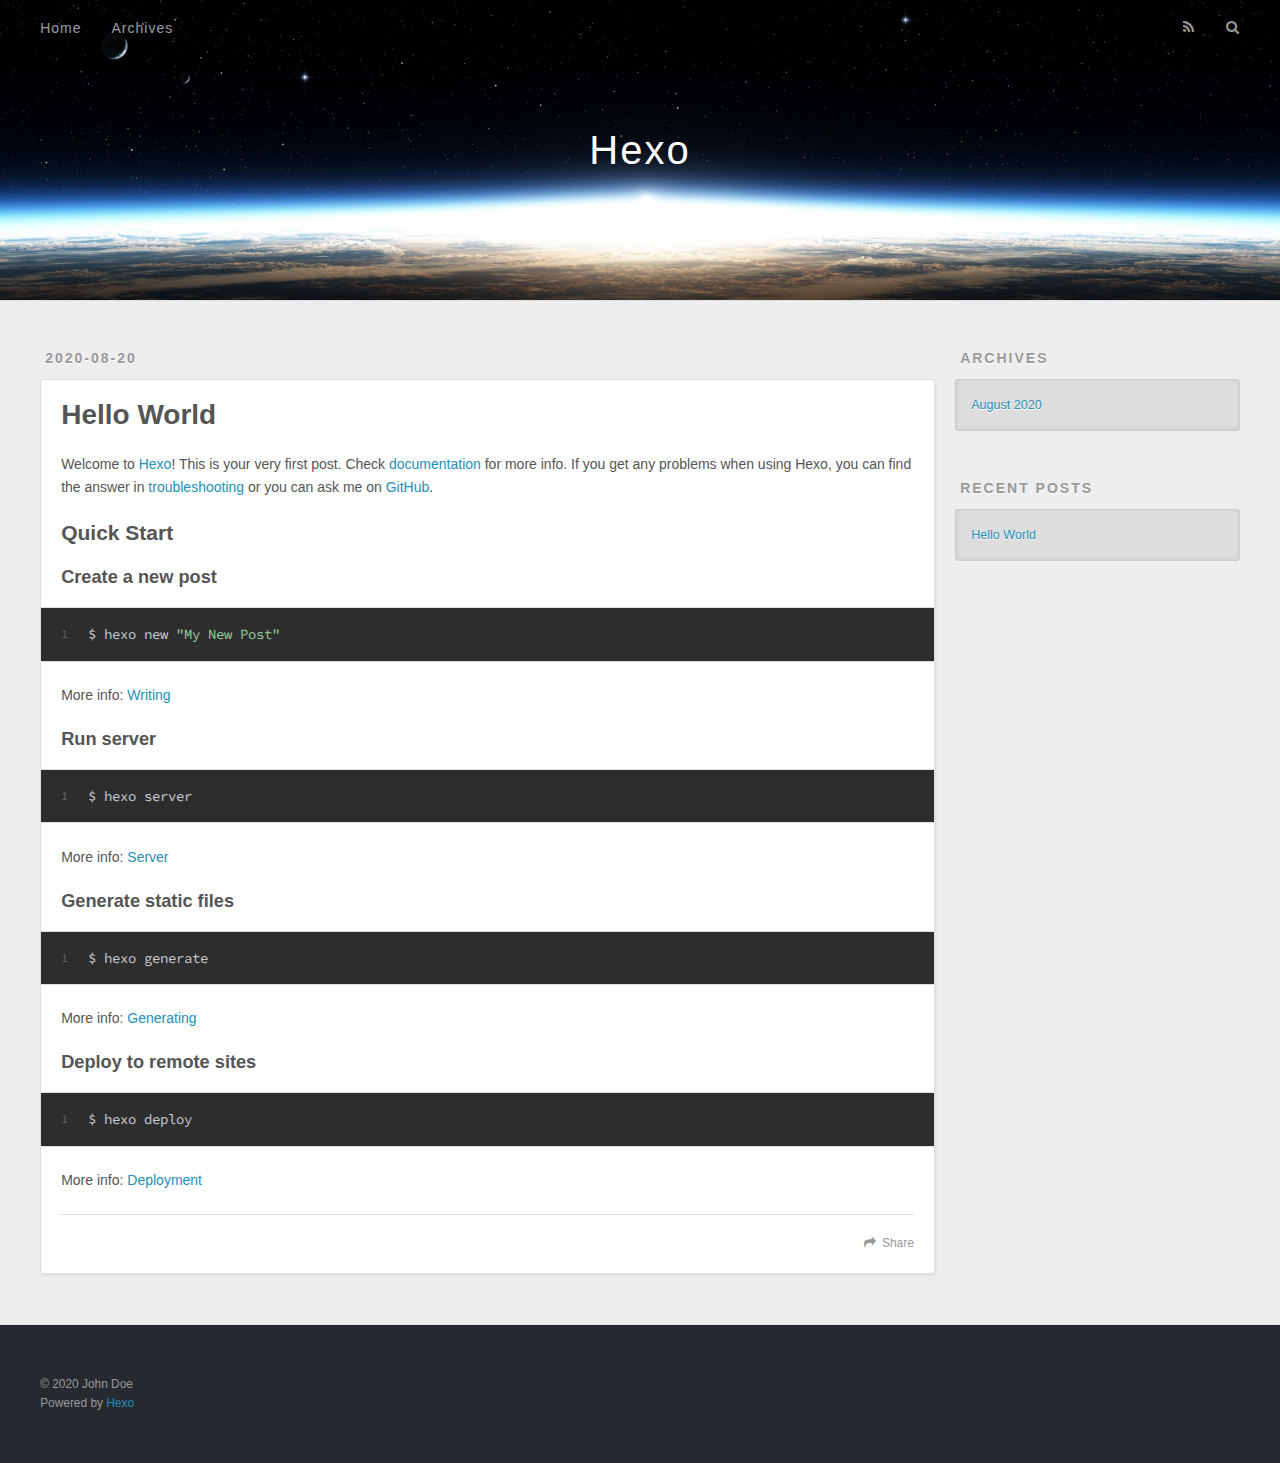
==== index.html @ a7e02ab2 "Site updated: 2020-08-20 16:41:10" ====
<!DOCTYPE html>
<html>
<head>
  <meta charset="utf-8">
  

  
  <title>Hexo</title>
  <meta name="viewport" content="width=device-width, initial-scale=1, maximum-scale=1">
  <meta property="og:type" content="website">
<meta property="og:title" content="Hexo">
<meta property="og:url" content="http://yoursite.com/index.html">
<meta property="og:site_name" content="Hexo">
<meta property="og:locale" content="en_US">
<meta property="article:author" content="John Doe">
<meta name="twitter:card" content="summary">
  
    <link rel="alternate" href="/atom.xml" title="Hexo" type="application/atom+xml">
  
  
    <link rel="icon" href="/favicon.png">
  
  
    <link href="//fonts.googleapis.com/css?family=Source+Code+Pro" rel="stylesheet" type="text/css">
  
  
<link rel="stylesheet" href="/css/style.css">

<meta name="generator" content="Hexo 5.0.2"></head>

<body>
  <div id="container">
    <div id="wrap">
      <header id="header">
  <div id="banner"></div>
  <div id="header-outer" class="outer">
    <div id="header-title" class="inner">
      <h1 id="logo-wrap">
        <a href="/" id="logo">Hexo</a>
      </h1>
      
    </div>
    <div id="header-inner" class="inner">
      <nav id="main-nav">
        <a id="main-nav-toggle" class="nav-icon"></a>
        
          <a class="main-nav-link" href="/">Home</a>
        
          <a class="main-nav-link" href="/archives">Archives</a>
        
      </nav>
      <nav id="sub-nav">
        
          <a id="nav-rss-link" class="nav-icon" href="/atom.xml" title="RSS Feed"></a>
        
        <a id="nav-search-btn" class="nav-icon" title="Search"></a>
      </nav>
      <div id="search-form-wrap">
        <form action="//google.com/search" method="get" accept-charset="UTF-8" class="search-form"><input type="search" name="q" class="search-form-input" placeholder="Search"><button type="submit" class="search-form-submit">&#xF002;</button><input type="hidden" name="sitesearch" value="http://yoursite.com"></form>
      </div>
    </div>
  </div>
</header>
      <div class="outer">
        <section id="main">
  
    <article id="post-hello-world" class="article article-type-post" itemscope itemprop="blogPost">
  <div class="article-meta">
    <a href="/2020/08/20/hello-world/" class="article-date">
  <time datetime="2020-08-20T07:32:59.612Z" itemprop="datePublished">2020-08-20</time>
</a>
    
  </div>
  <div class="article-inner">
    
    
      <header class="article-header">
        
  
    <h1 itemprop="name">
      <a class="article-title" href="/2020/08/20/hello-world/">Hello World</a>
    </h1>
  

      </header>
    
    <div class="article-entry" itemprop="articleBody">
      
        <p>Welcome to <a target="_blank" rel="noopener" href="https://hexo.io/">Hexo</a>! This is your very first post. Check <a target="_blank" rel="noopener" href="https://hexo.io/docs/">documentation</a> for more info. If you get any problems when using Hexo, you can find the answer in <a target="_blank" rel="noopener" href="https://hexo.io/docs/troubleshooting.html">troubleshooting</a> or you can ask me on <a target="_blank" rel="noopener" href="https://github.com/hexojs/hexo/issues">GitHub</a>.</p>
<h2 id="Quick-Start"><a href="#Quick-Start" class="headerlink" title="Quick Start"></a>Quick Start</h2><h3 id="Create-a-new-post"><a href="#Create-a-new-post" class="headerlink" title="Create a new post"></a>Create a new post</h3><figure class="highlight bash"><table><tr><td class="gutter"><pre><span class="line">1</span><br></pre></td><td class="code"><pre><span class="line">$ hexo new <span class="string">&quot;My New Post&quot;</span></span><br></pre></td></tr></table></figure>

<p>More info: <a target="_blank" rel="noopener" href="https://hexo.io/docs/writing.html">Writing</a></p>
<h3 id="Run-server"><a href="#Run-server" class="headerlink" title="Run server"></a>Run server</h3><figure class="highlight bash"><table><tr><td class="gutter"><pre><span class="line">1</span><br></pre></td><td class="code"><pre><span class="line">$ hexo server</span><br></pre></td></tr></table></figure>

<p>More info: <a target="_blank" rel="noopener" href="https://hexo.io/docs/server.html">Server</a></p>
<h3 id="Generate-static-files"><a href="#Generate-static-files" class="headerlink" title="Generate static files"></a>Generate static files</h3><figure class="highlight bash"><table><tr><td class="gutter"><pre><span class="line">1</span><br></pre></td><td class="code"><pre><span class="line">$ hexo generate</span><br></pre></td></tr></table></figure>

<p>More info: <a target="_blank" rel="noopener" href="https://hexo.io/docs/generating.html">Generating</a></p>
<h3 id="Deploy-to-remote-sites"><a href="#Deploy-to-remote-sites" class="headerlink" title="Deploy to remote sites"></a>Deploy to remote sites</h3><figure class="highlight bash"><table><tr><td class="gutter"><pre><span class="line">1</span><br></pre></td><td class="code"><pre><span class="line">$ hexo deploy</span><br></pre></td></tr></table></figure>

<p>More info: <a target="_blank" rel="noopener" href="https://hexo.io/docs/one-command-deployment.html">Deployment</a></p>

      
    </div>
    <footer class="article-footer">
      <a data-url="http://yoursite.com/2020/08/20/hello-world/" data-id="cke2hrzln0000i4w2a32xdtmu" class="article-share-link">Share</a>
      
      
    </footer>
  </div>
  
</article>


  


</section>
        
          <aside id="sidebar">
  
    

  
    

  
    
  
    
  <div class="widget-wrap">
    <h3 class="widget-title">Archives</h3>
    <div class="widget">
      <ul class="archive-list"><li class="archive-list-item"><a class="archive-list-link" href="/archives/2020/08/">August 2020</a></li></ul>
    </div>
  </div>


  
    
  <div class="widget-wrap">
    <h3 class="widget-title">Recent Posts</h3>
    <div class="widget">
      <ul>
        
          <li>
            <a href="/2020/08/20/hello-world/">Hello World</a>
          </li>
        
      </ul>
    </div>
  </div>

  
</aside>
        
      </div>
      <footer id="footer">
  
  <div class="outer">
    <div id="footer-info" class="inner">
      &copy; 2020 John Doe<br>
      Powered by <a href="http://hexo.io/" target="_blank">Hexo</a>
    </div>
  </div>
</footer>
    </div>
    <nav id="mobile-nav">
  
    <a href="/" class="mobile-nav-link">Home</a>
  
    <a href="/archives" class="mobile-nav-link">Archives</a>
  
</nav>
    

<script src="//ajax.googleapis.com/ajax/libs/jquery/2.0.3/jquery.min.js"></script>


  
<link rel="stylesheet" href="/fancybox/jquery.fancybox.css">

  
<script src="/fancybox/jquery.fancybox.pack.js"></script>




<script src="/js/script.js"></script>




  </div>
</body>
</html>
---- css/style.css ----
body {
  width: 100%;
}
body:before,
body:after {
  content: "";
  display: table;
}
body:after {
  clear: both;
}
html,
body,
div,
span,
applet,
object,
iframe,
h1,
h2,
h3,
h4,
h5,
h6,
p,
blockquote,
pre,
a,
abbr,
acronym,
address,
big,
cite,
code,
del,
dfn,
em,
img,
ins,
kbd,
q,
s,
samp,
small,
strike,
strong,
sub,
sup,
tt,
var,
dl,
dt,
dd,
ol,
ul,
li,
fieldset,
form,
label,
legend,
table,
caption,
tbody,
tfoot,
thead,
tr,
th,
td {
  margin: 0;
  padding: 0;
  border: 0;
  outline: 0;
  font-weight: inherit;
  font-style: inherit;
  font-family: inherit;
  font-size: 100%;
  vertical-align: baseline;
}
body {
  line-height: 1;
  color: #000;
  background: #fff;
}
ol,
ul {
  list-style: none;
}
table {
  border-collapse: separate;
  border-spacing: 0;
  vertical-align: middle;
}
caption,
th,
td {
  text-align: left;
  font-weight: normal;
  vertical-align: middle;
}
a img {
  border: none;
}
input,
button {
  margin: 0;
  padding: 0;
}
input::-moz-focus-inner,
button::-moz-focus-inner {
  border: 0;
  padding: 0;
}
@font-face {
  font-family: FontAwesome;
  font-style: normal;
  font-weight: normal;
  src: url("fonts/fontawesome-webfont.eot?v=#4.0.3");
  src: url("fonts/fontawesome-webfont.eot?#iefix&v=#4.0.3") format("embedded-opentype"), url("fonts/fontawesome-webfont.woff?v=#4.0.3") format("woff"), url("fonts/fontawesome-webfont.ttf?v=#4.0.3") format("truetype"), url("fonts/fontawesome-webfont.svg#fontawesomeregular?v=#4.0.3") format("svg");
}
html,
body,
#container {
  height: 100%;
}
body {
  background: #eee;
  font: 14px -apple-system, BlinkMacSystemFont, "Segoe UI", "Roboto", "Oxygen", "Ubuntu", "Cantarell", "Fira Sans", "Droid Sans", "Helvetica Neue", sans-serif;
  -webkit-text-size-adjust: 100%;
}
.outer {
  max-width: 1220px;
  margin: 0 auto;
  padding: 0 20px;
}
.outer:before,
.outer:after {
  content: "";
  display: table;
}
.outer:after {
  clear: both;
}
.inner {
  display: inline;
  float: left;
  width: 98.33333333333333%;
  margin: 0 0.833333333333333%;
}
.left,
.alignleft {
  float: left;
}
.right,
.alignright {
  float: right;
}
.clear {
  clear: both;
}
#container {
  position: relative;
}
.mobile-nav-on {
  overflow: hidden;
}
#wrap {
  height: 100%;
  width: 100%;
  position: absolute;
  top: 0;
  left: 0;
  -webkit-transition: 0.2s ease-out;
  -moz-transition: 0.2s ease-out;
  -ms-transition: 0.2s ease-out;
  transition: 0.2s ease-out;
  z-index: 1;
  background: #eee;
}
.mobile-nav-on #wrap {
  left: 280px;
}
@media screen and (min-width: 768px) {
  #main {
    display: inline;
    float: left;
    width: 73.33333333333333%;
    margin: 0 0.833333333333333%;
  }
}
.article-date,
.article-category-link,
.archive-year,
.widget-title {
  text-decoration: none;
  text-transform: uppercase;
  letter-spacing: 2px;
  color: #999;
  margin-bottom: 1em;
  margin-left: 5px;
  line-height: 1em;
  text-shadow: 0 1px #fff;
  font-weight: bold;
}
.article-inner,
.archive-article-inner {
  background: #fff;
  -webkit-box-shadow: 1px 2px 3px #ddd;
  box-shadow: 1px 2px 3px #ddd;
  border: 1px solid #ddd;
  border-radius: 3px;
}
.article-entry h1,
.widget h1 {
  font-size: 2em;
}
.article-entry h2,
.widget h2 {
  font-size: 1.5em;
}
.article-entry h3,
.widget h3 {
  font-size: 1.3em;
}
.article-entry h4,
.widget h4 {
  font-size: 1.2em;
}
.article-entry h5,
.widget h5 {
  font-size: 1em;
}
.article-entry h6,
.widget h6 {
  font-size: 1em;
  color: #999;
}
.article-entry hr,
.widget hr {
  border: 1px dashed #ddd;
}
.article-entry strong,
.widget strong {
  font-weight: bold;
}
.article-entry em,
.widget em,
.article-entry cite,
.widget cite {
  font-style: italic;
}
.article-entry sup,
.widget sup,
.article-entry sub,
.widget sub {
  font-size: 0.75em;
  line-height: 0;
  position: relative;
  vertical-align: baseline;
}
.article-entry sup,
.widget sup {
  top: -0.5em;
}
.article-entry sub,
.widget sub {
  bottom: -0.2em;
}
.article-entry small,
.widget small {
  font-size: 0.85em;
}
.article-entry acronym,
.widget acronym,
.article-entry abbr,
.widget abbr {
  border-bottom: 1px dotted;
}
.article-entry ul,
.widget ul,
.article-entry ol,
.widget ol,
.article-entry dl,
.widget dl {
  margin: 0 20px;
  line-height: 1.6em;
}
.article-entry ul ul,
.widget ul ul,
.article-entry ol ul,
.widget ol ul,
.article-entry ul ol,
.widget ul ol,
.article-entry ol ol,
.widget ol ol {
  margin-top: 0;
  margin-bottom: 0;
}
.article-entry ul,
.widget ul {
  list-style: disc;
}
.article-entry ol,
.widget ol {
  list-style: decimal;
}
.article-entry dt,
.widget dt {
  font-weight: bold;
}
#header {
  height: 300px;
  position: relative;
  border-bottom: 1px solid #ddd;
}
#header:before,
#header:after {
  content: "";
  position: absolute;
  left: 0;
  right: 0;
  height: 40px;
}
#header:before {
  top: 0;
  background: -webkit-linear-gradient(rgba(0,0,0,0.2), transparent);
  background: -moz-linear-gradient(rgba(0,0,0,0.2), transparent);
  background: -ms-linear-gradient(rgba(0,0,0,0.2), transparent);
  background: linear-gradient(rgba(0,0,0,0.2), transparent);
}
#header:after {
  bottom: 0;
  background: -webkit-linear-gradient(transparent, rgba(0,0,0,0.2));
  background: -moz-linear-gradient(transparent, rgba(0,0,0,0.2));
  background: -ms-linear-gradient(transparent, rgba(0,0,0,0.2));
  background: linear-gradient(transparent, rgba(0,0,0,0.2));
}
#header-outer {
  height: 100%;
  position: relative;
}
#header-inner {
  position: relative;
  overflow: hidden;
}
#banner {
  position: absolute;
  top: 0;
  left: 0;
  width: 100%;
  height: 100%;
  background: url("images/banner.jpg") center #000;
  -webkit-background-size: cover;
  -moz-background-size: cover;
  background-size: cover;
  z-index: -1;
}
#header-title {
  text-align: center;
  height: 40px;
  position: absolute;
  top: 50%;
  left: 0;
  margin-top: -20px;
}
#logo,
#subtitle {
  text-decoration: none;
  color: #fff;
  font-weight: 300;
  text-shadow: 0 1px 4px rgba(0,0,0,0.3);
}
#logo {
  font-size: 40px;
  line-height: 40px;
  letter-spacing: 2px;
}
#subtitle {
  font-size: 16px;
  line-height: 16px;
  letter-spacing: 1px;
}
#subtitle-wrap {
  margin-top: 16px;
}
#main-nav {
  float: left;
  margin-left: -15px;
}
.nav-icon,
.main-nav-link {
  float: left;
  color: #fff;
  opacity: 0.6;
  text-decoration: none;
  text-shadow: 0 1px rgba(0,0,0,0.2);
  -webkit-transition: opacity 0.2s;
  -moz-transition: opacity 0.2s;
  -ms-transition: opacity 0.2s;
  transition: opacity 0.2s;
  display: block;
  padding: 20px 15px;
}
.nav-icon:hover,
.main-nav-link:hover {
  opacity: 1;
}
.nav-icon {
  font-family: FontAwesome;
  text-align: center;
  font-size: 14px;
  width: 14px;
  height: 14px;
  padding: 20px 15px;
  position: relative;
  cursor: pointer;
}
.main-nav-link {
  font-weight: 300;
  letter-spacing: 1px;
}
@media screen and (max-width: 479px) {
  .main-nav-link {
    display: none;
  }
}
#main-nav-toggle {
  display: none;
}
#main-nav-toggle:before {
  content: "\f0c9";
}
@media screen and (max-width: 479px) {
  #main-nav-toggle {
    display: block;
  }
}
#sub-nav {
  float: right;
  margin-right: -15px;
}
#nav-rss-link:before {
  content: "\f09e";
}
#nav-search-btn:before {
  content: "\f002";
}
#search-form-wrap {
  position: absolute;
  top: 15px;
  width: 150px;
  height: 30px;
  right: -150px;
  opacity: 0;
  -webkit-transition: 0.2s ease-out;
  -moz-transition: 0.2s ease-out;
  -ms-transition: 0.2s ease-out;
  transition: 0.2s ease-out;
}
#search-form-wrap.on {
  opacity: 1;
  right: 0;
}
@media screen and (max-width: 479px) {
  #search-form-wrap {
    width: 100%;
    right: -100%;
  }
}
.search-form {
  position: absolute;
  top: 0;
  left: 0;
  right: 0;
  background: #fff;
  padding: 5px 15px;
  border-radius: 15px;
  -webkit-box-shadow: 0 0 10px rgba(0,0,0,0.3);
  box-shadow: 0 0 10px rgba(0,0,0,0.3);
}
.search-form-input {
  border: none;
  background: none;
  color: #555;
  width: 100%;
  font: 13px -apple-system, BlinkMacSystemFont, "Segoe UI", "Roboto", "Oxygen", "Ubuntu", "Cantarell", "Fira Sans", "Droid Sans", "Helvetica Neue", sans-serif;
  outline: none;
}
.search-form-input::-webkit-search-results-decoration,
.search-form-input::-webkit-search-cancel-button {
  -webkit-appearance: none;
}
.search-form-submit {
  position: absolute;
  top: 50%;
  right: 10px;
  margin-top: -7px;
  font: 13px FontAwesome;
  border: none;
  background: none;
  color: #bbb;
  cursor: pointer;
}
.search-form-submit:hover,
.search-form-submit:focus {
  color: #777;
}
.article {
  margin: 50px 0;
}
.article-inner {
  overflow: hidden;
}
.article-meta:before,
.article-meta:after {
  content: "";
  display: table;
}
.article-meta:after {
  clear: both;
}
.article-date {
  float: left;
}
.article-category {
  float: left;
  line-height: 1em;
  color: #ccc;
  text-shadow: 0 1px #fff;
  margin-left: 8px;
}
.article-category:before {
  content: "\2022";
}
.article-category-link {
  margin: 0 12px 1em;
}
.article-header {
  padding: 20px 20px 0;
}
.article-title {
  text-decoration: none;
  font-size: 2em;
  font-weight: bold;
  color: #555;
  line-height: 1.1em;
  -webkit-transition: color 0.2s;
  -moz-transition: color 0.2s;
  -ms-transition: color 0.2s;
  transition: color 0.2s;
}
a.article-title:hover {
  color: #258fb8;
}
.article-entry {
  color: #555;
  padding: 0 20px;
}
.article-entry:before,
.article-entry:after {
  content: "";
  display: table;
}
.article-entry:after {
  clear: both;
}
.article-entry p,
.article-entry table {
  line-height: 1.6em;
  margin: 1.6em 0;
}
.article-entry h1,
.article-entry h2,
.article-entry h3,
.article-entry h4,
.article-entry h5,
.article-entry h6 {
  font-weight: bold;
}
.article-entry h1,
.article-entry h2,
.article-entry h3,
.article-entry h4,
.article-entry h5,
.article-entry h6 {
  line-height: 1.1em;
  margin: 1.1em 0;
}
.article-entry a {
  color: #258fb8;
  text-decoration: none;
}
.article-entry a:hover {
  text-decoration: underline;
}
.article-entry ul,
.article-entry ol,
.article-entry dl {
  margin-top: 1.6em;
  margin-bottom: 1.6em;
}
.article-entry img,
.article-entry video {
  max-width: 100%;
  height: auto;
  display: block;
  margin: auto;
}
.article-entry iframe {
  border: none;
}
.article-entry table {
  width: 100%;
  border-collapse: collapse;
  border-spacing: 0;
}
.article-entry th {
  font-weight: bold;
  border-bottom: 3px solid #ddd;
  padding-bottom: 0.5em;
}
.article-entry td {
  border-bottom: 1px solid #ddd;
  padding: 10px 0;
}
.article-entry blockquote {
  font-family: Georgia, "Times New Roman", serif;
  font-size: 1.4em;
  margin: 1.6em 20px;
  text-align: center;
}
.article-entry blockquote footer {
  font-size: 14px;
  margin: 1.6em 0;
  font-family: -apple-system, BlinkMacSystemFont, "Segoe UI", "Roboto", "Oxygen", "Ubuntu", "Cantarell", "Fira Sans", "Droid Sans", "Helvetica Neue", sans-serif;
}
.article-entry blockquote footer cite:before {
  content: "—";
  padding: 0 0.5em;
}
.article-entry .pullquote {
  text-align: left;
  width: 45%;
  margin: 0;
}
.article-entry .pullquote.left {
  margin-left: 0.5em;
  margin-right: 1em;
}
.article-entry .pullquote.right {
  margin-right: 0.5em;
  margin-left: 1em;
}
.article-entry .caption {
  color: #999;
  display: block;
  font-size: 0.9em;
  margin-top: 0.5em;
  position: relative;
  text-align: center;
}
.article-entry .video-container {
  position: relative;
  padding-top: 56.25%;
  height: 0;
  overflow: hidden;
}
.article-entry .video-container iframe,
.article-entry .video-container object,
.article-entry .video-container embed {
  position: absolute;
  top: 0;
  left: 0;
  width: 100%;
  height: 100%;
  margin-top: 0;
}
.article-more-link a {
  display: inline-block;
  line-height: 1em;
  padding: 6px 15px;
  border-radius: 15px;
  background: #eee;
  color: #999;
  text-shadow: 0 1px #fff;
  text-decoration: none;
}
.article-more-link a:hover {
  background: #258fb8;
  color: #fff;
  text-decoration: none;
  text-shadow: 0 1px #1e7293;
}
.article-footer {
  font-size: 0.85em;
  line-height: 1.6em;
  border-top: 1px solid #ddd;
  padding-top: 1.6em;
  margin: 0 20px 20px;
}
.article-footer:before,
.article-footer:after {
  content: "";
  display: table;
}
.article-footer:after {
  clear: both;
}
.article-footer a {
  color: #999;
  text-decoration: none;
}
.article-footer a:hover {
  color: #555;
}
.article-tag-list-item {
  float: left;
  margin-right: 10px;
}
.article-tag-list-link:before {
  content: "#";
}
.article-comment-link {
  float: right;
}
.article-comment-link:before {
  content: "\f075";
  font-family: FontAwesome;
  padding-right: 8px;
}
.article-share-link {
  cursor: pointer;
  float: right;
  margin-left: 20px;
}
.article-share-link:before {
  content: "\f064";
  font-family: FontAwesome;
  padding-right: 6px;
}
#article-nav {
  position: relative;
}
#article-nav:before,
#article-nav:after {
  content: "";
  display: table;
}
#article-nav:after {
  clear: both;
}
@media screen and (min-width: 768px) {
  #article-nav {
    margin: 50px 0;
  }
  #article-nav:before {
    width: 8px;
    height: 8px;
    position: absolute;
    top: 50%;
    left: 50%;
    margin-top: -4px;
    margin-left: -4px;
    content: "";
    border-radius: 50%;
    background: #ddd;
    -webkit-box-shadow: 0 1px 2px #fff;
    box-shadow: 0 1px 2px #fff;
  }
}
.article-nav-link-wrap {
  text-decoration: none;
  text-shadow: 0 1px #fff;
  color: #999;
  -webkit-box-sizing: border-box;
  -moz-box-sizing: border-box;
  box-sizing: border-box;
  margin-top: 50px;
  text-align: center;
  display: block;
}
.article-nav-link-wrap:hover {
  color: #555;
}
@media screen and (min-width: 768px) {
  .article-nav-link-wrap {
    width: 50%;
    margin-top: 0;
  }
}
@media screen and (min-width: 768px) {
  #article-nav-newer {
    float: left;
    text-align: right;
    padding-right: 20px;
  }
}
@media screen and (min-width: 768px) {
  #article-nav-older {
    float: right;
    text-align: left;
    padding-left: 20px;
  }
}
.article-nav-caption {
  text-transform: uppercase;
  letter-spacing: 2px;
  color: #ddd;
  line-height: 1em;
  font-weight: bold;
}
#article-nav-newer .article-nav-caption {
  margin-right: -2px;
}
.article-nav-title {
  font-size: 0.85em;
  line-height: 1.6em;
  margin-top: 0.5em;
}
.article-share-box {
  position: absolute;
  display: none;
  background: #fff;
  -webkit-box-shadow: 1px 2px 10px rgba(0,0,0,0.2);
  box-shadow: 1px 2px 10px rgba(0,0,0,0.2);
  border-radius: 3px;
  margin-left: -145px;
  overflow: hidden;
  z-index: 1;
}
.article-share-box.on {
  display: block;
}
.article-share-input {
  width: 100%;
  background: none;
  -webkit-box-sizing: border-box;
  -moz-box-sizing: border-box;
  box-sizing: border-box;
  font: 14px -apple-system, BlinkMacSystemFont, "Segoe UI", "Roboto", "Oxygen", "Ubuntu", "Cantarell", "Fira Sans", "Droid Sans", "Helvetica Neue", sans-serif;
  padding: 0 15px;
  color: #555;
  outline: none;
  border: 1px solid #ddd;
  border-radius: 3px 3px 0 0;
  height: 36px;
  line-height: 36px;
}
.article-share-links {
  background: #eee;
}
.article-share-links:before,
.article-share-links:after {
  content: "";
  display: table;
}
.article-share-links:after {
  clear: both;
}
.article-share-twitter,
.article-share-facebook,
.article-share-pinterest,
.article-share-google {
  width: 50px;
  height: 36px;
  display: block;
  float: left;
  position: relative;
  color: #999;
  text-shadow: 0 1px #fff;
}
.article-share-twitter:before,
.article-share-facebook:before,
.article-share-pinterest:before,
.article-share-google:before {
  font-size: 20px;
  font-family: FontAwesome;
  width: 20px;
  height: 20px;
  position: absolute;
  top: 50%;
  left: 50%;
  margin-top: -10px;
  margin-left: -10px;
  text-align: center;
}
.article-share-twitter:hover,
.article-share-facebook:hover,
.article-share-pinterest:hover,
.article-share-google:hover {
  color: #fff;
}
.article-share-twitter:before {
  content: "\f099";
}
.article-share-twitter:hover {
  background: #00aced;
  text-shadow: 0 1px #008abe;
}
.article-share-facebook:before {
  content: "\f09a";
}
.article-share-facebook:hover {
  background: #3b5998;
  text-shadow: 0 1px #2f477a;
}
.article-share-pinterest:before {
  content: "\f0d2";
}
.article-share-pinterest:hover {
  background: #cb2027;
  text-shadow: 0 1px #a21a1f;
}
.article-share-google:before {
  content: "\f0d5";
}
.article-share-google:hover {
  background: #dd4b39;
  text-shadow: 0 1px #be3221;
}
.article-gallery {
  background: #000;
  position: relative;
}
.article-gallery-photos {
  position: relative;
  overflow: hidden;
}
.article-gallery-img {
  display: none;
  max-width: 100%;
}
.article-gallery-img:first-child {
  display: block;
}
.article-gallery-img.loaded {
  position: absolute;
  display: block;
}
.article-gallery-img img {
  display: block;
  max-width: 100%;
  margin: 0 auto;
}
#comments {
  background: #fff;
  -webkit-box-shadow: 1px 2px 3px #ddd;
  box-shadow: 1px 2px 3px #ddd;
  padding: 20px;
  border: 1px solid #ddd;
  border-radius: 3px;
  margin: 50px 0;
}
#comments a {
  color: #258fb8;
}
.archives-wrap {
  margin: 50px 0;
}
.archives:before,
.archives:after {
  content: "";
  display: table;
}
.archives:after {
  clear: both;
}
.archive-year-wrap {
  margin-bottom: 1em;
}
.archives {
  -webkit-column-gap: 10px;
  -moz-column-gap: 10px;
  column-gap: 10px;
}
@media screen and (min-width: 480px) and (max-width: 767px) {
  .archives {
    -webkit-column-count: 2;
    -moz-column-count: 2;
    column-count: 2;
  }
}
@media screen and (min-width: 768px) {
  .archives {
    -webkit-column-count: 3;
    -moz-column-count: 3;
    column-count: 3;
  }
}
.archive-article {
  -webkit-column-break-inside: avoid;
  page-break-inside: avoid;
  overflow: hidden;
  break-inside: avoid-column;
}
.archive-article-inner {
  padding: 10px;
  margin-bottom: 15px;
}
.archive-article-title {
  text-decoration: none;
  font-weight: bold;
  color: #555;
  -webkit-transition: color 0.2s;
  -moz-transition: color 0.2s;
  -ms-transition: color 0.2s;
  transition: color 0.2s;
  line-height: 1.6em;
}
.archive-article-title:hover {
  color: #258fb8;
}
.archive-article-footer {
  margin-top: 1em;
}
.archive-article-date {
  color: #999;
  text-decoration: none;
  font-size: 0.85em;
  line-height: 1em;
  margin-bottom: 0.5em;
  display: block;
}
#page-nav {
  margin: 50px auto;
  background: #fff;
  -webkit-box-shadow: 1px 2px 3px #ddd;
  box-shadow: 1px 2px 3px #ddd;
  border: 1px solid #ddd;
  border-radius: 3px;
  text-align: center;
  color: #999;
  overflow: hidden;
}
#page-nav:before,
#page-nav:after {
  content: "";
  display: table;
}
#page-nav:after {
  clear: both;
}
#page-nav a,
#page-nav span {
  padding: 10px 20px;
  line-height: 1;
  height: 2ex;
}
#page-nav a {
  color: #999;
  text-decoration: none;
}
#page-nav a:hover {
  background: #999;
  color: #fff;
}
#page-nav .prev {
  float: left;
}
#page-nav .next {
  float: right;
}
#page-nav .page-number {
  display: inline-block;
}
@media screen and (max-width: 479px) {
  #page-nav .page-number {
    display: none;
  }
}
#page-nav .current {
  color: #555;
  font-weight: bold;
}
#page-nav .space {
  color: #ddd;
}
#footer {
  background: #262a30;
  padding: 50px 0;
  border-top: 1px solid #ddd;
  color: #999;
}
#footer a {
  color: #258fb8;
  text-decoration: none;
}
#footer a:hover {
  text-decoration: underline;
}
#footer-info {
  line-height: 1.6em;
  font-size: 0.85em;
}
.article-entry pre,
.article-entry .highlight {
  background: #2d2d2d;
  margin: 0 -20px;
  padding: 15px 20px;
  border-style: solid;
  border-color: #ddd;
  border-width: 1px 0;
  overflow: auto;
  color: #ccc;
  line-height: 22.400000000000002px;
}
.article-entry .highlight .gutter pre,
.article-entry .gist .gist-file .gist-data .line-numbers {
  color: #666;
  font-size: 0.85em;
}
.article-entry pre,
.article-entry code {
  font-family: "Source Code Pro", Consolas, Monaco, Menlo, Consolas, monospace;
}
.article-entry code {
  background: #eee;
  text-shadow: 0 1px #fff;
  padding: 0 0.3em;
}
.article-entry pre code {
  background: none;
  text-shadow: none;
  padding: 0;
}
.article-entry .highlight pre {
  border: none;
  margin: 0;
  padding: 0;
}
.article-entry .highlight table {
  margin: 0;
  width: auto;
}
.article-entry .highlight td {
  border: none;
  padding: 0;
}
.article-entry .highlight figcaption {
  font-size: 0.85em;
  color: #999;
  line-height: 1em;
  margin-bottom: 1em;
}
.article-entry .highlight figcaption:before,
.article-entry .highlight figcaption:after {
  content: "";
  display: table;
}
.article-entry .highlight figcaption:after {
  clear: both;
}
.article-entry .highlight figcaption a {
  float: right;
}
.article-entry .highlight .gutter pre {
  text-align: right;
  padding-right: 20px;
}
.article-entry .highlight .line {
  height: 22.400000000000002px;
}
.article-entry .highlight .line.marked {
  background: #515151;
}
.article-entry .gist {
  margin: 0 -20px;
  border-style: solid;
  border-color: #ddd;
  border-width: 1px 0;
  background: #2d2d2d;
  padding: 15px 20px 15px 0;
}
.article-entry .gist .gist-file {
  border: none;
  font-family: "Source Code Pro", Consolas, Monaco, Menlo, Consolas, monospace;
  margin: 0;
}
.article-entry .gist .gist-file .gist-data {
  background: none;
  border: none;
}
.article-entry .gist .gist-file .gist-data .line-numbers {
  background: none;
  border: none;
  padding: 0 20px 0 0;
}
.article-entry .gist .gist-file .gist-data .line-data {
  padding: 0 !important;
}
.article-entry .gist .gist-file .highlight {
  margin: 0;
  padding: 0;
  border: none;
}
.article-entry .gist .gist-file .gist-meta {
  background: #2d2d2d;
  color: #999;
  font: 0.85em -apple-system, BlinkMacSystemFont, "Segoe UI", "Roboto", "Oxygen", "Ubuntu", "Cantarell", "Fira Sans", "Droid Sans", "Helvetica Neue", sans-serif;
  text-shadow: 0 0;
  padding: 0;
  margin-top: 1em;
  margin-left: 20px;
}
.article-entry .gist .gist-file .gist-meta a {
  color: #258fb8;
  font-weight: normal;
}
.article-entry .gist .gist-file .gist-meta a:hover {
  text-decoration: underline;
}
pre .comment,
pre .title {
  color: #999;
}
pre .variable,
pre .attribute,
pre .tag,
pre .regexp,
pre .ruby .constant,
pre .xml .tag .title,
pre .xml .pi,
pre .xml .doctype,
pre .html .doctype,
pre .css .id,
pre .css .class,
pre .css .pseudo {
  color: #f2777a;
}
pre .number,
pre .preprocessor,
pre .built_in,
pre .literal,
pre .params,
pre .constant {
  color: #f99157;
}
pre .class,
pre .ruby .class .title,
pre .css .rules .attribute {
  color: #9c9;
}
pre .string,
pre .value,
pre .inheritance,
pre .header,
pre .ruby .symbol,
pre .xml .cdata {
  color: #9c9;
}
pre .css .hexcolor {
  color: #6cc;
}
pre .function,
pre .python .decorator,
pre .python .title,
pre .ruby .function .title,
pre .ruby .title .keyword,
pre .perl .sub,
pre .javascript .title,
pre .coffeescript .title {
  color: #69c;
}
pre .keyword,
pre .javascript .function {
  color: #c9c;
}
@media screen and (max-width: 479px) {
  #mobile-nav {
    position: absolute;
    top: 0;
    left: 0;
    width: 280px;
    height: 100%;
    background: #191919;
    border-right: 1px solid #fff;
  }
}
@media screen and (max-width: 479px) {
  .mobile-nav-link {
    display: block;
    color: #999;
    text-decoration: none;
    padding: 15px 20px;
    font-weight: bold;
  }
  .mobile-nav-link:hover {
    color: #fff;
  }
}
@media screen and (min-width: 768px) {
  #sidebar {
    display: inline;
    float: left;
    width: 23.333333333333332%;
    margin: 0 0.833333333333333%;
  }
}
.widget-wrap {
  margin: 50px 0;
}
.widget {
  color: #777;
  text-shadow: 0 1px #fff;
  background: #ddd;
  -webkit-box-shadow: 0 -1px 4px #ccc inset;
  box-shadow: 0 -1px 4px #ccc inset;
  border: 1px solid #ccc;
  padding: 15px;
  border-radius: 3px;
}
.widget a {
  color: #258fb8;
  text-decoration: none;
}
.widget a:hover {
  text-decoration: underline;
}
.widget ul ul,
.widget ol ul,
.widget dl ul,
.widget ul ol,
.widget ol ol,
.widget dl ol,
.widget ul dl,
.widget ol dl,
.widget dl dl {
  margin-left: 15px;
  list-style: disc;
}
.widget {
  line-height: 1.6em;
  word-wrap: break-word;
  font-size: 0.9em;
}
.widget ul,
.widget ol {
  list-style: none;
  margin: 0;
}
.widget ul ul,
.widget ol ul,
.widget ul ol,
.widget ol ol {
  margin: 0 20px;
}
.widget ul ul,
.widget ol ul {
  list-style: disc;
}
.widget ul ol,
.widget ol ol {
  list-style: decimal;
}
.category-list-count,
.tag-list-count,
.archive-list-count {
  padding-left: 5px;
  color: #999;
  font-size: 0.85em;
}
.category-list-count:before,
.tag-list-count:before,
.archive-list-count:before {
  content: "(";
}
.category-list-count:after,
.tag-list-count:after,
.archive-list-count:after {
  content: ")";
}
.tagcloud a {
  margin-right: 5px;
  display: inline-block;
}
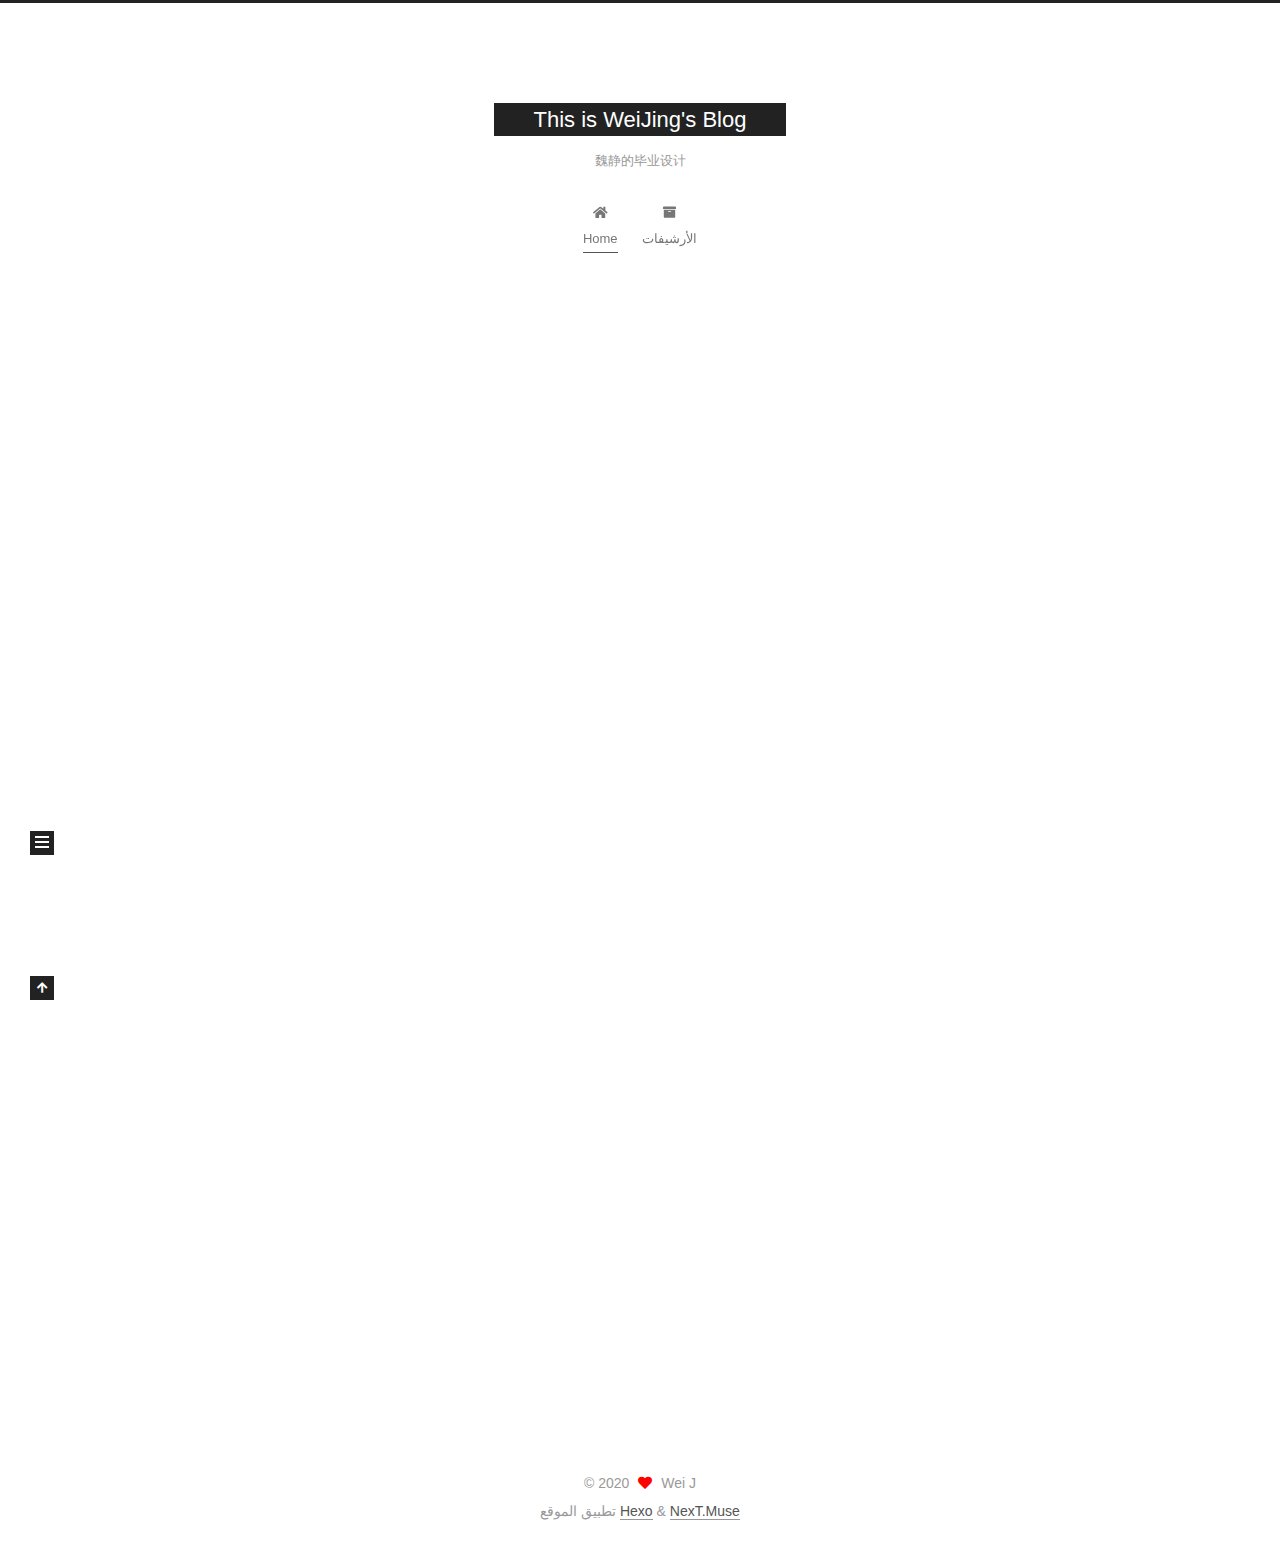
==== commit d74a7a3a: "Site updated: 2020-09-07 20:14:35" ====
--- a/index.html
+++ b/index.html
@@ -1,196 +1,379 @@
 <!DOCTYPE html>
-<html>
+<html lang="zh_Hans">
 <head>
-  <meta charset="utf-8">
-  
-
-  
-  <title>Hexo</title>
-  <meta name="viewport" content="width=device-width, initial-scale=1, maximum-scale=1">
-  <meta property="og:type" content="website">
-<meta property="og:title" content="Hexo">
+  <meta charset="UTF-8">
+<meta name="viewport" content="width=device-width, initial-scale=1, maximum-scale=2">
+<meta name="theme-color" content="#222">
+<meta name="generator" content="Hexo 5.0.2">
+  <link rel="apple-touch-icon" sizes="180x180" href="/images/apple-touch-icon-next.png">
+  <link rel="icon" type="image/png" sizes="32x32" href="/images/favicon-32x32-next.png">
+  <link rel="icon" type="image/png" sizes="16x16" href="/images/favicon-16x16-next.png">
+  <link rel="mask-icon" href="/images/logo.svg" color="#222">
+
+<link rel="stylesheet" href="/css/main.css">
+
+
+<link rel="stylesheet" href="/lib/font-awesome/css/all.min.css">
+
+<script id="hexo-configurations">
+    var NexT = window.NexT || {};
+    var CONFIG = {"hostname":"yoursite.com","root":"/","scheme":"Muse","version":"7.8.0","exturl":false,"sidebar":{"position":"left","display":"post","padding":18,"offset":12,"onmobile":false},"copycode":{"enable":false,"show_result":false,"style":null},"back2top":{"enable":true,"sidebar":false,"scrollpercent":false},"bookmark":{"enable":false,"color":"#222","save":"auto"},"fancybox":false,"mediumzoom":false,"lazyload":false,"pangu":false,"comments":{"style":"tabs","active":null,"storage":true,"lazyload":false,"nav":null},"algolia":{"hits":{"per_page":10},"labels":{"input_placeholder":"Search for Posts","hits_empty":"We didn't find any results for the search: ${query}","hits_stats":"${hits} results found in ${time} ms"}},"localsearch":{"enable":false,"trigger":"auto","top_n_per_article":1,"unescape":false,"preload":false},"motion":{"enable":true,"async":false,"transition":{"post_block":"fadeIn","post_header":"slideDownIn","post_body":"slideDownIn","coll_header":"slideLeftIn","sidebar":"slideUpIn"}}};
+  </script>
+
+  <meta name="description" content="不要等到明天，见天就行动！！！">
+<meta property="og:type" content="website">
+<meta property="og:title" content="This is WeiJing&#39;s Blog">
 <meta property="og:url" content="http://yoursite.com/index.html">
-<meta property="og:site_name" content="Hexo">
-<meta property="og:locale" content="en_US">
-<meta property="article:author" content="John Doe">
+<meta property="og:site_name" content="This is WeiJing&#39;s Blog">
+<meta property="og:description" content="不要等到明天，见天就行动！！！">
+<meta property="og:locale">
+<meta property="article:author" content="Wei J">
 <meta name="twitter:card" content="summary">
-  
-    <link rel="alternate" href="/atom.xml" title="Hexo" type="application/atom+xml">
-  
-  
-    <link rel="icon" href="/favicon.png">
-  
-  
-    <link href="//fonts.googleapis.com/css?family=Source+Code+Pro" rel="stylesheet" type="text/css">
-  
-  
-<link rel="stylesheet" href="/css/style.css">
-
-<meta name="generator" content="Hexo 5.0.2"></head>
-
-<body>
-  <div id="container">
-    <div id="wrap">
-      <header id="header">
-  <div id="banner"></div>
-  <div id="header-outer" class="outer">
-    <div id="header-title" class="inner">
-      <h1 id="logo-wrap">
-        <a href="/" id="logo">Hexo</a>
-      </h1>
+
+<link rel="canonical" href="http://yoursite.com/">
+
+
+<script id="page-configurations">
+  // https://hexo.io/docs/variables.html
+  CONFIG.page = {
+    sidebar: "",
+    isHome : true,
+    isPost : false,
+    lang   : 'zh_Hans'
+  };
+</script>
+
+  <title>This is WeiJing's Blog</title>
+  
+
+
+
+
+
+
+  <noscript>
+  <style>
+  .use-motion .brand,
+  .use-motion .menu-item,
+  .sidebar-inner,
+  .use-motion .post-block,
+  .use-motion .pagination,
+  .use-motion .comments,
+  .use-motion .post-header,
+  .use-motion .post-body,
+  .use-motion .collection-header { opacity: initial; }
+
+  .use-motion .site-title,
+  .use-motion .site-subtitle {
+    opacity: initial;
+    top: initial;
+  }
+
+  .use-motion .logo-line-before i { left: initial; }
+  .use-motion .logo-line-after i { right: initial; }
+  </style>
+</noscript>
+
+</head>
+
+<body itemscope itemtype="http://schema.org/WebPage">
+  <div class="container use-motion">
+    <div class="headband"></div>
+
+    <header class="header" itemscope itemtype="http://schema.org/WPHeader">
+      <div class="header-inner"><div class="site-brand-container">
+  <div class="site-nav-toggle">
+    <div class="toggle" aria-label="تشغيل شريط التصفح">
+      <span class="toggle-line toggle-line-first"></span>
+      <span class="toggle-line toggle-line-middle"></span>
+      <span class="toggle-line toggle-line-last"></span>
+    </div>
+  </div>
+
+  <div class="site-meta">
+
+    <a href="/" class="brand" rel="start">
+      <span class="logo-line-before"><i></i></span>
+      <h1 class="site-title">This is WeiJing's Blog</h1>
+      <span class="logo-line-after"><i></i></span>
+    </a>
+      <p class="site-subtitle" itemprop="description">魏静的毕业设计</p>
+  </div>
+
+  <div class="site-nav-right">
+    <div class="toggle popup-trigger">
+    </div>
+  </div>
+</div>
+
+
+
+
+<nav class="site-nav">
+  <ul id="menu" class="main-menu menu">
+        <li class="menu-item menu-item-home">
+
+    <a href="/" rel="section"><i class="fa fa-home fa-fw"></i>Home</a>
+
+  </li>
+        <li class="menu-item menu-item-archives">
+
+    <a href="/archives/" rel="section"><i class="fa fa-archive fa-fw"></i>الأرشيفات</a>
+
+  </li>
+  </ul>
+</nav>
+
+
+
+
+</div>
+    </header>
+
+    
+  <div class="back-to-top">
+    <i class="fa fa-arrow-up"></i>
+    <span>0%</span>
+  </div>
+
+
+    <main class="main">
+      <div class="main-inner">
+        <div class="content-wrap">
+          
+
+          <div class="content index posts-expand">
+            
+      
+  
+  
+  <article itemscope itemtype="http://schema.org/Article" class="post-block" lang="zh_Hans">
+    <link itemprop="mainEntityOfPage" href="http://yoursite.com/2020/09/07/hello-world/">
+
+    <span hidden itemprop="author" itemscope itemtype="http://schema.org/Person">
+      <meta itemprop="image" content="/images/avatar.gif">
+      <meta itemprop="name" content="Wei J">
+      <meta itemprop="description" content="不要等到明天，见天就行动！！！">
+    </span>
+
+    <span hidden itemprop="publisher" itemscope itemtype="http://schema.org/Organization">
+      <meta itemprop="name" content="This is WeiJing's Blog">
+    </span>
+      <header class="post-header">
+        <h2 class="post-title" itemprop="name headline">
+          
+            <a href="/2020/09/07/hello-world/" class="post-title-link" itemprop="url">Hello World</a>
+        </h2>
+
+        <div class="post-meta">
+            <span class="post-meta-item">
+              <span class="post-meta-item-icon">
+                <i class="far fa-calendar"></i>
+              </span>
+              <span class="post-meta-item-text">نُشر في</span>
+
+              <time title="أُنشأ: 2020-09-07 12:50:53" itemprop="dateCreated datePublished" datetime="2020-09-07T12:50:53+08:00">2020-09-07</time>
+            </span>
+              <span class="post-meta-item">
+                <span class="post-meta-item-icon">
+                  <i class="far fa-calendar-check"></i>
+                </span>
+                <span class="post-meta-item-text">عُدل في</span>
+                <time title="عُدل: 2020-08-20 15:32:59" itemprop="dateModified" datetime="2020-08-20T15:32:59+08:00">2020-08-20</time>
+              </span>
+
+          
+
+        </div>
+      </header>
+
+    
+    
+    
+    <div class="post-body" itemprop="articleBody">
+
+      
+          <p>Welcome to <a target="_blank" rel="noopener" href="https://hexo.io/">Hexo</a>! This is your very first post. Check <a target="_blank" rel="noopener" href="https://hexo.io/docs/">documentation</a> for more info. If you get any problems when using Hexo, you can find the answer in <a target="_blank" rel="noopener" href="https://hexo.io/docs/troubleshooting.html">troubleshooting</a> or you can ask me on <a target="_blank" rel="noopener" href="https://github.com/hexojs/hexo/issues">GitHub</a>.</p>
+<h2 id="Quick-Start"><a href="#Quick-Start" class="headerlink" title="Quick Start"></a>Quick Start</h2><h3 id="Create-a-new-post"><a href="#Create-a-new-post" class="headerlink" title="Create a new post"></a>Create a new post</h3><figure class="highlight bash"><table><tr><td class="gutter"><pre><span class="line">1</span><br></pre></td><td class="code"><pre><span class="line">$ hexo new <span class="string">&quot;My New Post&quot;</span></span><br></pre></td></tr></table></figure>
+
+<p>More info: <a target="_blank" rel="noopener" href="https://hexo.io/docs/writing.html">Writing</a></p>
+<h3 id="Run-server"><a href="#Run-server" class="headerlink" title="Run server"></a>Run server</h3><figure class="highlight bash"><table><tr><td class="gutter"><pre><span class="line">1</span><br></pre></td><td class="code"><pre><span class="line">$ hexo server</span><br></pre></td></tr></table></figure>
+
+<p>More info: <a target="_blank" rel="noopener" href="https://hexo.io/docs/server.html">Server</a></p>
+<h3 id="Generate-static-files"><a href="#Generate-static-files" class="headerlink" title="Generate static files"></a>Generate static files</h3><figure class="highlight bash"><table><tr><td class="gutter"><pre><span class="line">1</span><br></pre></td><td class="code"><pre><span class="line">$ hexo generate</span><br></pre></td></tr></table></figure>
+
+<p>More info: <a target="_blank" rel="noopener" href="https://hexo.io/docs/generating.html">Generating</a></p>
+<h3 id="Deploy-to-remote-sites"><a href="#Deploy-to-remote-sites" class="headerlink" title="Deploy to remote sites"></a>Deploy to remote sites</h3><figure class="highlight bash"><table><tr><td class="gutter"><pre><span class="line">1</span><br></pre></td><td class="code"><pre><span class="line">$ hexo deploy</span><br></pre></td></tr></table></figure>
+
+<p>More info: <a target="_blank" rel="noopener" href="https://hexo.io/docs/one-command-deployment.html">Deployment</a></p>
+
       
     </div>
-    <div id="header-inner" class="inner">
-      <nav id="main-nav">
-        <a id="main-nav-toggle" class="nav-icon"></a>
+
+    
+    
+    
+      <footer class="post-footer">
+        <div class="post-eof"></div>
+      </footer>
+  </article>
+  
+  
+  
+
+
+  
+
+
+
+          </div>
+          
+
+<script>
+  window.addEventListener('tabs:register', () => {
+    let { activeClass } = CONFIG.comments;
+    if (CONFIG.comments.storage) {
+      activeClass = localStorage.getItem('comments_active') || activeClass;
+    }
+    if (activeClass) {
+      let activeTab = document.querySelector(`a[href="#comment-${activeClass}"]`);
+      if (activeTab) {
+        activeTab.click();
+      }
+    }
+  });
+  if (CONFIG.comments.storage) {
+    window.addEventListener('tabs:click', event => {
+      if (!event.target.matches('.tabs-comment .tab-content .tab-pane')) return;
+      let commentClass = event.target.classList[1];
+      localStorage.setItem('comments_active', commentClass);
+    });
+  }
+</script>
+
+        </div>
+          
+  
+  <div class="toggle sidebar-toggle">
+    <span class="toggle-line toggle-line-first"></span>
+    <span class="toggle-line toggle-line-middle"></span>
+    <span class="toggle-line toggle-line-last"></span>
+  </div>
+
+  <aside class="sidebar">
+    <div class="sidebar-inner">
+
+      <ul class="sidebar-nav motion-element">
+        <li class="sidebar-nav-toc">
+          المحتويات
+        </li>
+        <li class="sidebar-nav-overview">
+          عام
+        </li>
+      </ul>
+
+      <!--noindex-->
+      <div class="post-toc-wrap sidebar-panel">
+      </div>
+      <!--/noindex-->
+
+      <div class="site-overview-wrap sidebar-panel">
+        <div class="site-author motion-element" itemprop="author" itemscope itemtype="http://schema.org/Person">
+  <p class="site-author-name" itemprop="name">Wei J</p>
+  <div class="site-description" itemprop="description">不要等到明天，见天就行动！！！</div>
+</div>
+<div class="site-state-wrap motion-element">
+  <nav class="site-state">
+      <div class="site-state-item site-state-posts">
+          <a href="/archives/">
         
-          <a class="main-nav-link" href="/">Home</a>
+          <span class="site-state-item-count">1</span>
+          <span class="site-state-item-name">المقالات</span>
+        </a>
+      </div>
+  </nav>
+</div>
+
+
+
+      </div>
+
+    </div>
+  </aside>
+  <div id="sidebar-dimmer"></div>
+
+
+      </div>
+    </main>
+
+    <footer class="footer">
+      <div class="footer-inner">
         
-          <a class="main-nav-link" href="/archives">Archives</a>
+
         
-      </nav>
-      <nav id="sub-nav">
+
+<div class="copyright">
+  
+  &copy; 
+  <span itemprop="copyrightYear">2020</span>
+  <span class="with-love">
+    <i class="fa fa-heart"></i>
+  </span>
+  <span class="author" itemprop="copyrightHolder">Wei J</span>
+</div>
+  <div class="powered-by">تطبيق الموقع <a href="https://hexo.io/" class="theme-link" rel="noopener" target="_blank">Hexo</a> & <a href="https://muse.theme-next.org/" class="theme-link" rel="noopener" target="_blank">NexT.Muse</a>
+  </div>
+
         
-          <a id="nav-rss-link" class="nav-icon" href="/atom.xml" title="RSS Feed"></a>
-        
-        <a id="nav-search-btn" class="nav-icon" title="Search"></a>
-      </nav>
-      <div id="search-form-wrap">
-        <form action="//google.com/search" method="get" accept-charset="UTF-8" class="search-form"><input type="search" name="q" class="search-form-input" placeholder="Search"><button type="submit" class="search-form-submit">&#xF002;</button><input type="hidden" name="sitesearch" value="http://yoursite.com"></form>
-      </div>
-    </div>
-  </div>
-</header>
-      <div class="outer">
-        <section id="main">
-  
-    <article id="post-hello-world" class="article article-type-post" itemscope itemprop="blogPost">
-  <div class="article-meta">
-    <a href="/2020/08/20/hello-world/" class="article-date">
-  <time datetime="2020-08-20T07:32:59.612Z" itemprop="datePublished">2020-08-20</time>
-</a>
-    
-  </div>
-  <div class="article-inner">
-    
-    
-      <header class="article-header">
-        
-  
-    <h1 itemprop="name">
-      <a class="article-title" href="/2020/08/20/hello-world/">Hello World</a>
-    </h1>
-  
-
-      </header>
-    
-    <div class="article-entry" itemprop="articleBody">
-      
-        <p>Welcome to <a target="_blank" rel="noopener" href="https://hexo.io/">Hexo</a>! This is your very first post. Check <a target="_blank" rel="noopener" href="https://hexo.io/docs/">documentation</a> for more info. If you get any problems when using Hexo, you can find the answer in <a target="_blank" rel="noopener" href="https://hexo.io/docs/troubleshooting.html">troubleshooting</a> or you can ask me on <a target="_blank" rel="noopener" href="https://github.com/hexojs/hexo/issues">GitHub</a>.</p>
-<h2 id="Quick-Start"><a href="#Quick-Start" class="headerlink" title="Quick Start"></a>Quick Start</h2><h3 id="Create-a-new-post"><a href="#Create-a-new-post" class="headerlink" title="Create a new post"></a>Create a new post</h3><figure class="highlight bash"><table><tr><td class="gutter"><pre><span class="line">1</span><br></pre></td><td class="code"><pre><span class="line">$ hexo new <span class="string">&quot;My New Post&quot;</span></span><br></pre></td></tr></table></figure>
-
-<p>More info: <a target="_blank" rel="noopener" href="https://hexo.io/docs/writing.html">Writing</a></p>
-<h3 id="Run-server"><a href="#Run-server" class="headerlink" title="Run server"></a>Run server</h3><figure class="highlight bash"><table><tr><td class="gutter"><pre><span class="line">1</span><br></pre></td><td class="code"><pre><span class="line">$ hexo server</span><br></pre></td></tr></table></figure>
-
-<p>More info: <a target="_blank" rel="noopener" href="https://hexo.io/docs/server.html">Server</a></p>
-<h3 id="Generate-static-files"><a href="#Generate-static-files" class="headerlink" title="Generate static files"></a>Generate static files</h3><figure class="highlight bash"><table><tr><td class="gutter"><pre><span class="line">1</span><br></pre></td><td class="code"><pre><span class="line">$ hexo generate</span><br></pre></td></tr></table></figure>
-
-<p>More info: <a target="_blank" rel="noopener" href="https://hexo.io/docs/generating.html">Generating</a></p>
-<h3 id="Deploy-to-remote-sites"><a href="#Deploy-to-remote-sites" class="headerlink" title="Deploy to remote sites"></a>Deploy to remote sites</h3><figure class="highlight bash"><table><tr><td class="gutter"><pre><span class="line">1</span><br></pre></td><td class="code"><pre><span class="line">$ hexo deploy</span><br></pre></td></tr></table></figure>
-
-<p>More info: <a target="_blank" rel="noopener" href="https://hexo.io/docs/one-command-deployment.html">Deployment</a></p>
-
-      
-    </div>
-    <footer class="article-footer">
-      <a data-url="http://yoursite.com/2020/08/20/hello-world/" data-id="cke2hrzln0000i4w2a32xdtmu" class="article-share-link">Share</a>
-      
-      
+
+
+
+
+
+
+
+
+      </div>
     </footer>
   </div>
-  
-</article>
-
-
-  
-
-
-</section>
-        
-          <aside id="sidebar">
-  
-    
-
-  
-    
-
-  
-    
-  
-    
-  <div class="widget-wrap">
-    <h3 class="widget-title">Archives</h3>
-    <div class="widget">
-      <ul class="archive-list"><li class="archive-list-item"><a class="archive-list-link" href="/archives/2020/08/">August 2020</a></li></ul>
-    </div>
-  </div>
-
-
-  
-    
-  <div class="widget-wrap">
-    <h3 class="widget-title">Recent Posts</h3>
-    <div class="widget">
-      <ul>
-        
-          <li>
-            <a href="/2020/08/20/hello-world/">Hello World</a>
-          </li>
-        
-      </ul>
-    </div>
-  </div>
-
-  
-</aside>
-        
-      </div>
-      <footer id="footer">
-  
-  <div class="outer">
-    <div id="footer-info" class="inner">
-      &copy; 2020 John Doe<br>
-      Powered by <a href="http://hexo.io/" target="_blank">Hexo</a>
-    </div>
-  </div>
-</footer>
-    </div>
-    <nav id="mobile-nav">
-  
-    <a href="/" class="mobile-nav-link">Home</a>
-  
-    <a href="/archives" class="mobile-nav-link">Archives</a>
-  
-</nav>
-    
-
-<script src="//ajax.googleapis.com/ajax/libs/jquery/2.0.3/jquery.min.js"></script>
-
-
-  
-<link rel="stylesheet" href="/fancybox/jquery.fancybox.css">
-
-  
-<script src="/fancybox/jquery.fancybox.pack.js"></script>
-
-
-
-
-<script src="/js/script.js"></script>
-
-
-
-
-  </div>
+
+  
+  <script src="/lib/anime.min.js"></script>
+  <script src="/lib/velocity/velocity.min.js"></script>
+  <script src="/lib/velocity/velocity.ui.min.js"></script>
+
+<script src="/js/utils.js"></script>
+
+<script src="/js/motion.js"></script>
+
+
+<script src="/js/schemes/muse.js"></script>
+
+
+<script src="/js/next-boot.js"></script>
+
+
+
+
+  
+
+
+
+
+
+
+
+
+
+
+
+
+
+
+
+  
+
+  
+
 </body>
-</html>+</html>
--- a/css/main.css
+++ b/css/main.css
@@ -0,0 +1,2291 @@
+:root {
+  --body-bg-color: #fff;
+  --content-bg-color: #fff;
+  --card-bg-color: #f5f5f5;
+  --text-color: #555;
+  --blockquote-color: #666;
+  --link-color: #555;
+  --link-hover-color: #222;
+  --brand-color: #fff;
+  --brand-hover-color: #fff;
+  --table-row-odd-bg-color: #f9f9f9;
+  --table-row-hover-bg-color: #f5f5f5;
+  --menu-item-bg-color: #f5f5f5;
+  --btn-default-bg: #222;
+  --btn-default-color: #fff;
+  --btn-default-border-color: #222;
+  --btn-default-hover-bg: #fff;
+  --btn-default-hover-color: #222;
+  --btn-default-hover-border-color: #222;
+}
+html {
+  line-height: 1.15; /* 1 */
+  -webkit-text-size-adjust: 100%; /* 2 */
+}
+body {
+  margin: 0;
+}
+main {
+  display: block;
+}
+h1 {
+  font-size: 2em;
+  margin: 0.67em 0;
+}
+hr {
+  box-sizing: content-box; /* 1 */
+  height: 0; /* 1 */
+  overflow: visible; /* 2 */
+}
+pre {
+  font-family: monospace, monospace; /* 1 */
+  font-size: 1em; /* 2 */
+}
+a {
+  background: transparent;
+}
+abbr[title] {
+  border-bottom: none; /* 1 */
+  text-decoration: underline; /* 2 */
+  text-decoration: underline dotted; /* 2 */
+}
+b,
+strong {
+  font-weight: bolder;
+}
+code,
+kbd,
+samp {
+  font-family: monospace, monospace; /* 1 */
+  font-size: 1em; /* 2 */
+}
+small {
+  font-size: 80%;
+}
+sub,
+sup {
+  font-size: 75%;
+  line-height: 0;
+  position: relative;
+  vertical-align: baseline;
+}
+sub {
+  bottom: -0.25em;
+}
+sup {
+  top: -0.5em;
+}
+img {
+  border-style: none;
+}
+button,
+input,
+optgroup,
+select,
+textarea {
+  font-family: inherit; /* 1 */
+  font-size: 100%; /* 1 */
+  line-height: 1.15; /* 1 */
+  margin: 0; /* 2 */
+}
+button,
+input {
+/* 1 */
+  overflow: visible;
+}
+button,
+select {
+/* 1 */
+  text-transform: none;
+}
+button,
+[type='button'],
+[type='reset'],
+[type='submit'] {
+  -webkit-appearance: button;
+}
+button::-moz-focus-inner,
+[type='button']::-moz-focus-inner,
+[type='reset']::-moz-focus-inner,
+[type='submit']::-moz-focus-inner {
+  border-style: none;
+  padding: 0;
+}
+button:-moz-focusring,
+[type='button']:-moz-focusring,
+[type='reset']:-moz-focusring,
+[type='submit']:-moz-focusring {
+  outline: 1px dotted ButtonText;
+}
+fieldset {
+  padding: 0.35em 0.75em 0.625em;
+}
+legend {
+  box-sizing: border-box; /* 1 */
+  color: inherit; /* 2 */
+  display: table; /* 1 */
+  max-width: 100%; /* 1 */
+  padding: 0; /* 3 */
+  white-space: normal; /* 1 */
+}
+progress {
+  vertical-align: baseline;
+}
+textarea {
+  overflow: auto;
+}
+[type='checkbox'],
+[type='radio'] {
+  box-sizing: border-box; /* 1 */
+  padding: 0; /* 2 */
+}
+[type='number']::-webkit-inner-spin-button,
+[type='number']::-webkit-outer-spin-button {
+  height: auto;
+}
+[type='search'] {
+  outline-offset: -2px; /* 2 */
+  -webkit-appearance: textfield; /* 1 */
+}
+[type='search']::-webkit-search-decoration {
+  -webkit-appearance: none;
+}
+::-webkit-file-upload-button {
+  font: inherit; /* 2 */
+  -webkit-appearance: button; /* 1 */
+}
+details {
+  display: block;
+}
+summary {
+  display: list-item;
+}
+template {
+  display: none;
+}
+[hidden] {
+  display: none;
+}
+::selection {
+  background: #262a30;
+  color: #eee;
+}
+html,
+body {
+  height: 100%;
+}
+body {
+  background: var(--body-bg-color);
+  color: var(--text-color);
+  font-family: 'Lato', "PingFang SC", "Microsoft YaHei", sans-serif;
+  font-size: 1em;
+  line-height: 2;
+}
+@media (max-width: 991px) {
+  body {
+    padding-left: 0 !important;
+    padding-right: 0 !important;
+  }
+}
+h1,
+h2,
+h3,
+h4,
+h5,
+h6 {
+  font-family: 'Lato', "PingFang SC", "Microsoft YaHei", sans-serif;
+  font-weight: bold;
+  line-height: 1.5;
+  margin: 20px 0 15px;
+}
+h1 {
+  font-size: 1.5em;
+}
+h2 {
+  font-size: 1.375em;
+}
+h3 {
+  font-size: 1.25em;
+}
+h4 {
+  font-size: 1.125em;
+}
+h5 {
+  font-size: 1em;
+}
+h6 {
+  font-size: 0.875em;
+}
+p {
+  margin: 0 0 20px 0;
+}
+a,
+span.exturl {
+  border-bottom: 1px solid #999;
+  color: var(--link-color);
+  outline: 0;
+  text-decoration: none;
+  overflow-wrap: break-word;
+  word-wrap: break-word;
+  cursor: pointer;
+}
+a:hover,
+span.exturl:hover {
+  border-bottom-color: var(--link-hover-color);
+  color: var(--link-hover-color);
+}
+iframe,
+img,
+video {
+  display: block;
+  margin-left: auto;
+  margin-right: auto;
+  max-width: 100%;
+}
+hr {
+  background-image: repeating-linear-gradient(-45deg, #ddd, #ddd 4px, transparent 4px, transparent 8px);
+  border: 0;
+  height: 3px;
+  margin: 40px 0;
+}
+blockquote {
+  border-left: 4px solid #ddd;
+  color: var(--blockquote-color);
+  margin: 0;
+  padding: 0 15px;
+}
+blockquote cite::before {
+  content: '-';
+  padding: 0 5px;
+}
+dt {
+  font-weight: bold;
+}
+dd {
+  margin: 0;
+  padding: 0;
+}
+kbd {
+  background-color: #f5f5f5;
+  background-image: linear-gradient(#eee, #fff, #eee);
+  border: 1px solid #ccc;
+  border-radius: 0.2em;
+  box-shadow: 0.1em 0.1em 0.2em rgba(0,0,0,0.1);
+  color: #555;
+  font-family: inherit;
+  padding: 0.1em 0.3em;
+  white-space: nowrap;
+}
+.table-container {
+  overflow: auto;
+}
+table {
+  border-collapse: collapse;
+  border-spacing: 0;
+  font-size: 0.875em;
+  margin: 0 0 20px 0;
+  width: 100%;
+}
+tbody tr:nth-of-type(odd) {
+  background: var(--table-row-odd-bg-color);
+}
+tbody tr:hover {
+  background: var(--table-row-hover-bg-color);
+}
+caption,
+th,
+td {
+  font-weight: normal;
+  padding: 8px;
+  vertical-align: middle;
+}
+th,
+td {
+  border: 1px solid #ddd;
+  border-bottom: 3px solid #ddd;
+}
+th {
+  font-weight: 700;
+  padding-bottom: 10px;
+}
+td {
+  border-bottom-width: 1px;
+}
+.btn {
+  background: var(--btn-default-bg);
+  border: 2px solid var(--btn-default-border-color);
+  border-radius: 0;
+  color: var(--btn-default-color);
+  display: inline-block;
+  font-size: 0.875em;
+  line-height: 2;
+  padding: 0 20px;
+  text-decoration: none;
+  transition-property: background-color;
+  transition-delay: 0s;
+  transition-duration: 0.2s;
+  transition-timing-function: ease-in-out;
+}
+.btn:hover {
+  background: var(--btn-default-hover-bg);
+  border-color: var(--btn-default-hover-border-color);
+  color: var(--btn-default-hover-color);
+}
+.btn + .btn {
+  margin: 0 0 8px 8px;
+}
+.btn .fa-fw {
+  text-align: left;
+  width: 1.285714285714286em;
+}
+.toggle {
+  line-height: 0;
+}
+.toggle .toggle-line {
+  background: #fff;
+  display: inline-block;
+  height: 2px;
+  left: 0;
+  position: relative;
+  top: 0;
+  transition: all 0.4s;
+  vertical-align: top;
+  width: 100%;
+}
+.toggle .toggle-line:not(:first-child) {
+  margin-top: 3px;
+}
+.toggle.toggle-arrow .toggle-line-first {
+  left: 50%;
+  top: 2px;
+  transform: rotate(45deg);
+  width: 50%;
+}
+.toggle.toggle-arrow .toggle-line-middle {
+  left: 2px;
+  width: 90%;
+}
+.toggle.toggle-arrow .toggle-line-last {
+  left: 50%;
+  top: -2px;
+  transform: rotate(-45deg);
+  width: 50%;
+}
+.toggle.toggle-close .toggle-line-first {
+  transform: rotate(-45deg);
+  top: 5px;
+}
+.toggle.toggle-close .toggle-line-middle {
+  opacity: 0;
+}
+.toggle.toggle-close .toggle-line-last {
+  transform: rotate(45deg);
+  top: -5px;
+}
+.highlight,
+pre {
+  background: #f7f7f7;
+  color: #4d4d4c;
+  line-height: 1.6;
+  margin: 0 auto 20px;
+}
+pre,
+code {
+  font-family: consolas, Menlo, monospace, "PingFang SC", "Microsoft YaHei";
+}
+code {
+  background: #eee;
+  border-radius: 3px;
+  color: #555;
+  padding: 2px 4px;
+  overflow-wrap: break-word;
+  word-wrap: break-word;
+}
+.highlight *::selection {
+  background: #d6d6d6;
+}
+.highlight pre {
+  border: 0;
+  margin: 0;
+  padding: 10px 0;
+}
+.highlight table {
+  border: 0;
+  margin: 0;
+  width: auto;
+}
+.highlight td {
+  border: 0;
+  padding: 0;
+}
+.highlight figcaption {
+  background: #eff2f3;
+  color: #4d4d4c;
+  display: flex;
+  font-size: 0.875em;
+  justify-content: space-between;
+  line-height: 1.2;
+  padding: 0.5em;
+}
+.highlight figcaption a {
+  color: #4d4d4c;
+}
+.highlight figcaption a:hover {
+  border-bottom-color: #4d4d4c;
+}
+.highlight .gutter {
+  -moz-user-select: none;
+  -ms-user-select: none;
+  -webkit-user-select: none;
+  user-select: none;
+}
+.highlight .gutter pre {
+  background: #eff2f3;
+  color: #869194;
+  padding-left: 10px;
+  padding-right: 10px;
+  text-align: right;
+}
+.highlight .code pre {
+  background: #f7f7f7;
+  padding-left: 10px;
+  width: 100%;
+}
+.gist table {
+  width: auto;
+}
+.gist table td {
+  border: 0;
+}
+pre {
+  overflow: auto;
+  padding: 10px;
+}
+pre code {
+  background: none;
+  color: #4d4d4c;
+  font-size: 0.875em;
+  padding: 0;
+  text-shadow: none;
+}
+pre .deletion {
+  background: #fdd;
+}
+pre .addition {
+  background: #dfd;
+}
+pre .meta {
+  color: #eab700;
+  -moz-user-select: none;
+  -ms-user-select: none;
+  -webkit-user-select: none;
+  user-select: none;
+}
+pre .comment {
+  color: #8e908c;
+}
+pre .variable,
+pre .attribute,
+pre .tag,
+pre .name,
+pre .regexp,
+pre .ruby .constant,
+pre .xml .tag .title,
+pre .xml .pi,
+pre .xml .doctype,
+pre .html .doctype,
+pre .css .id,
+pre .css .class,
+pre .css .pseudo {
+  color: #c82829;
+}
+pre .number,
+pre .preprocessor,
+pre .built_in,
+pre .builtin-name,
+pre .literal,
+pre .params,
+pre .constant,
+pre .command {
+  color: #f5871f;
+}
+pre .ruby .class .title,
+pre .css .rules .attribute,
+pre .string,
+pre .symbol,
+pre .value,
+pre .inheritance,
+pre .header,
+pre .ruby .symbol,
+pre .xml .cdata,
+pre .special,
+pre .formula {
+  color: #718c00;
+}
+pre .title,
+pre .css .hexcolor {
+  color: #3e999f;
+}
+pre .function,
+pre .python .decorator,
+pre .python .title,
+pre .ruby .function .title,
+pre .ruby .title .keyword,
+pre .perl .sub,
+pre .javascript .title,
+pre .coffeescript .title {
+  color: #4271ae;
+}
+pre .keyword,
+pre .javascript .function {
+  color: #8959a8;
+}
+.blockquote-center {
+  border-left: none;
+  margin: 40px 0;
+  padding: 0;
+  position: relative;
+  text-align: center;
+}
+.blockquote-center .fa {
+  display: block;
+  opacity: 0.6;
+  position: absolute;
+  width: 100%;
+}
+.blockquote-center .fa-quote-left {
+  border-top: 1px solid #ccc;
+  text-align: left;
+  top: -20px;
+}
+.blockquote-center .fa-quote-right {
+  border-bottom: 1px solid #ccc;
+  text-align: right;
+  bottom: -20px;
+}
+.blockquote-center p,
+.blockquote-center div {
+  text-align: center;
+}
+.post-body .group-picture img {
+  margin: 0 auto;
+  padding: 0 3px;
+}
+.group-picture-row {
+  margin-bottom: 6px;
+  overflow: hidden;
+}
+.group-picture-column {
+  float: left;
+  margin-bottom: 10px;
+}
+.post-body .label {
+  color: #555;
+  display: inline;
+  padding: 0 2px;
+}
+.post-body .label.default {
+  background: #f0f0f0;
+}
+.post-body .label.primary {
+  background: #efe6f7;
+}
+.post-body .label.info {
+  background: #e5f2f8;
+}
+.post-body .label.success {
+  background: #e7f4e9;
+}
+.post-body .label.warning {
+  background: #fcf6e1;
+}
+.post-body .label.danger {
+  background: #fae8eb;
+}
+.post-body .tabs {
+  margin-bottom: 20px;
+}
+.post-body .tabs,
+.tabs-comment {
+  display: block;
+  padding-top: 10px;
+  position: relative;
+}
+.post-body .tabs ul.nav-tabs,
+.tabs-comment ul.nav-tabs {
+  display: flex;
+  flex-wrap: wrap;
+  margin: 0;
+  margin-bottom: -1px;
+  padding: 0;
+}
+@media (max-width: 413px) {
+  .post-body .tabs ul.nav-tabs,
+  .tabs-comment ul.nav-tabs {
+    display: block;
+    margin-bottom: 5px;
+  }
+}
+.post-body .tabs ul.nav-tabs li.tab,
+.tabs-comment ul.nav-tabs li.tab {
+  border-bottom: 1px solid #ddd;
+  border-left: 1px solid transparent;
+  border-right: 1px solid transparent;
+  border-top: 3px solid transparent;
+  flex-grow: 1;
+  list-style-type: none;
+  border-radius: 0 0 0 0;
+}
+@media (max-width: 413px) {
+  .post-body .tabs ul.nav-tabs li.tab,
+  .tabs-comment ul.nav-tabs li.tab {
+    border-bottom: 1px solid transparent;
+    border-left: 3px solid transparent;
+    border-right: 1px solid transparent;
+    border-top: 1px solid transparent;
+  }
+}
+@media (max-width: 413px) {
+  .post-body .tabs ul.nav-tabs li.tab,
+  .tabs-comment ul.nav-tabs li.tab {
+    border-radius: 0;
+  }
+}
+.post-body .tabs ul.nav-tabs li.tab a,
+.tabs-comment ul.nav-tabs li.tab a {
+  border-bottom: initial;
+  display: block;
+  line-height: 1.8;
+  outline: 0;
+  padding: 0.25em 0.75em;
+  text-align: center;
+  transition-delay: 0s;
+  transition-duration: 0.2s;
+  transition-timing-function: ease-out;
+}
+.post-body .tabs ul.nav-tabs li.tab a i,
+.tabs-comment ul.nav-tabs li.tab a i {
+  width: 1.285714285714286em;
+}
+.post-body .tabs ul.nav-tabs li.tab.active,
+.tabs-comment ul.nav-tabs li.tab.active {
+  border-bottom: 1px solid transparent;
+  border-left: 1px solid #ddd;
+  border-right: 1px solid #ddd;
+  border-top: 3px solid #fc6423;
+}
+@media (max-width: 413px) {
+  .post-body .tabs ul.nav-tabs li.tab.active,
+  .tabs-comment ul.nav-tabs li.tab.active {
+    border-bottom: 1px solid #ddd;
+    border-left: 3px solid #fc6423;
+    border-right: 1px solid #ddd;
+    border-top: 1px solid #ddd;
+  }
+}
+.post-body .tabs ul.nav-tabs li.tab.active a,
+.tabs-comment ul.nav-tabs li.tab.active a {
+  color: var(--link-color);
+  cursor: default;
+}
+.post-body .tabs .tab-content .tab-pane,
+.tabs-comment .tab-content .tab-pane {
+  border: 1px solid #ddd;
+  border-top: 0;
+  padding: 20px 20px 0 20px;
+  border-radius: 0;
+}
+.post-body .tabs .tab-content .tab-pane:not(.active),
+.tabs-comment .tab-content .tab-pane:not(.active) {
+  display: none;
+}
+.post-body .tabs .tab-content .tab-pane.active,
+.tabs-comment .tab-content .tab-pane.active {
+  display: block;
+}
+.post-body .tabs .tab-content .tab-pane.active:nth-of-type(1),
+.tabs-comment .tab-content .tab-pane.active:nth-of-type(1) {
+  border-radius: 0 0 0 0;
+}
+@media (max-width: 413px) {
+  .post-body .tabs .tab-content .tab-pane.active:nth-of-type(1),
+  .tabs-comment .tab-content .tab-pane.active:nth-of-type(1) {
+    border-radius: 0;
+  }
+}
+.post-body .note {
+  border-radius: 3px;
+  margin-bottom: 20px;
+  padding: 1em;
+  position: relative;
+  border: 1px solid #eee;
+  border-left-width: 5px;
+}
+.post-body .note h2,
+.post-body .note h3,
+.post-body .note h4,
+.post-body .note h5,
+.post-body .note h6 {
+  margin-top: 0;
+  border-bottom: initial;
+  margin-bottom: 0;
+  padding-top: 0;
+}
+.post-body .note p:first-child,
+.post-body .note ul:first-child,
+.post-body .note ol:first-child,
+.post-body .note table:first-child,
+.post-body .note pre:first-child,
+.post-body .note blockquote:first-child,
+.post-body .note img:first-child {
+  margin-top: 0;
+}
+.post-body .note p:last-child,
+.post-body .note ul:last-child,
+.post-body .note ol:last-child,
+.post-body .note table:last-child,
+.post-body .note pre:last-child,
+.post-body .note blockquote:last-child,
+.post-body .note img:last-child {
+  margin-bottom: 0;
+}
+.post-body .note.default {
+  border-left-color: #777;
+}
+.post-body .note.default h2,
+.post-body .note.default h3,
+.post-body .note.default h4,
+.post-body .note.default h5,
+.post-body .note.default h6 {
+  color: #777;
+}
+.post-body .note.primary {
+  border-left-color: #6f42c1;
+}
+.post-body .note.primary h2,
+.post-body .note.primary h3,
+.post-body .note.primary h4,
+.post-body .note.primary h5,
+.post-body .note.primary h6 {
+  color: #6f42c1;
+}
+.post-body .note.info {
+  border-left-color: #428bca;
+}
+.post-body .note.info h2,
+.post-body .note.info h3,
+.post-body .note.info h4,
+.post-body .note.info h5,
+.post-body .note.info h6 {
+  color: #428bca;
+}
+.post-body .note.success {
+  border-left-color: #5cb85c;
+}
+.post-body .note.success h2,
+.post-body .note.success h3,
+.post-body .note.success h4,
+.post-body .note.success h5,
+.post-body .note.success h6 {
+  color: #5cb85c;
+}
+.post-body .note.warning {
+  border-left-color: #f0ad4e;
+}
+.post-body .note.warning h2,
+.post-body .note.warning h3,
+.post-body .note.warning h4,
+.post-body .note.warning h5,
+.post-body .note.warning h6 {
+  color: #f0ad4e;
+}
+.post-body .note.danger {
+  border-left-color: #d9534f;
+}
+.post-body .note.danger h2,
+.post-body .note.danger h3,
+.post-body .note.danger h4,
+.post-body .note.danger h5,
+.post-body .note.danger h6 {
+  color: #d9534f;
+}
+.pagination .prev,
+.pagination .next,
+.pagination .page-number,
+.pagination .space {
+  display: inline-block;
+  margin: 0 10px;
+  padding: 0 11px;
+  position: relative;
+  top: -1px;
+}
+@media (max-width: 767px) {
+  .pagination .prev,
+  .pagination .next,
+  .pagination .page-number,
+  .pagination .space {
+    margin: 0 5px;
+  }
+}
+.pagination {
+  border-top: 1px solid #eee;
+  margin: 120px 0 0;
+  text-align: center;
+}
+.pagination .prev,
+.pagination .next,
+.pagination .page-number {
+  border-bottom: 0;
+  border-top: 1px solid #eee;
+  transition-property: border-color;
+  transition-delay: 0s;
+  transition-duration: 0.2s;
+  transition-timing-function: ease-in-out;
+}
+.pagination .prev:hover,
+.pagination .next:hover,
+.pagination .page-number:hover {
+  border-top-color: #222;
+}
+.pagination .space {
+  margin: 0;
+  padding: 0;
+}
+.pagination .prev {
+  margin-left: 0;
+}
+.pagination .next {
+  margin-right: 0;
+}
+.pagination .page-number.current {
+  background: #ccc;
+  border-top-color: #ccc;
+  color: #fff;
+}
+@media (max-width: 767px) {
+  .pagination {
+    border-top: none;
+  }
+  .pagination .prev,
+  .pagination .next,
+  .pagination .page-number {
+    border-bottom: 1px solid #eee;
+    border-top: 0;
+    margin-bottom: 10px;
+    padding: 0 10px;
+  }
+  .pagination .prev:hover,
+  .pagination .next:hover,
+  .pagination .page-number:hover {
+    border-bottom-color: #222;
+  }
+}
+.comments {
+  margin-top: 60px;
+  overflow: hidden;
+}
+.comment-button-group {
+  display: flex;
+  flex-wrap: wrap-reverse;
+  justify-content: center;
+  margin: 1em 0;
+}
+.comment-button-group .comment-button {
+  margin: 0.1em 0.2em;
+}
+.comment-button-group .comment-button.active {
+  background: var(--btn-default-hover-bg);
+  border-color: var(--btn-default-hover-border-color);
+  color: var(--btn-default-hover-color);
+}
+.comment-position {
+  display: none;
+}
+.comment-position.active {
+  display: block;
+}
+.tabs-comment {
+  background: var(--content-bg-color);
+  margin-top: 4em;
+  padding-top: 0;
+}
+.tabs-comment .comments {
+  border: 0;
+  box-shadow: none;
+  margin-top: 0;
+  padding-top: 0;
+}
+.container {
+  min-height: 100%;
+  position: relative;
+}
+.main-inner {
+  margin: 0 auto;
+  width: 700px;
+}
+@media (min-width: 1200px) {
+  .main-inner {
+    width: 800px;
+  }
+}
+@media (min-width: 1600px) {
+  .main-inner {
+    width: 900px;
+  }
+}
+@media (max-width: 767px) {
+  .content-wrap {
+    padding: 0 20px;
+  }
+}
+.header {
+  background: transparent;
+}
+.header-inner {
+  margin: 0 auto;
+  width: 700px;
+}
+@media (min-width: 1200px) {
+  .header-inner {
+    width: 800px;
+  }
+}
+@media (min-width: 1600px) {
+  .header-inner {
+    width: 900px;
+  }
+}
+.site-brand-container {
+  display: flex;
+  flex-shrink: 0;
+  padding: 0 10px;
+}
+.headband {
+  background: #222;
+  height: 3px;
+}
+.site-meta {
+  flex-grow: 1;
+  text-align: center;
+}
+@media (max-width: 767px) {
+  .site-meta {
+    text-align: center;
+  }
+}
+.brand {
+  border-bottom: none;
+  color: var(--brand-color);
+  display: inline-block;
+  line-height: 1.375em;
+  padding: 0 40px;
+  position: relative;
+}
+.brand:hover {
+  color: var(--brand-hover-color);
+}
+.site-title {
+  font-family: 'Lato', "PingFang SC", "Microsoft YaHei", sans-serif;
+  font-size: 1.375em;
+  font-weight: normal;
+  margin: 0;
+}
+.site-subtitle {
+  color: #999;
+  font-size: 0.8125em;
+  margin: 10px 0;
+}
+.use-motion .brand {
+  opacity: 0;
+}
+.use-motion .site-title,
+.use-motion .site-subtitle,
+.use-motion .custom-logo-image {
+  opacity: 0;
+  position: relative;
+  top: -10px;
+}
+.site-nav-toggle,
+.site-nav-right {
+  display: none;
+}
+@media (max-width: 767px) {
+  .site-nav-toggle,
+  .site-nav-right {
+    display: flex;
+    flex-direction: column;
+    justify-content: center;
+  }
+}
+.site-nav-toggle .toggle,
+.site-nav-right .toggle {
+  color: var(--text-color);
+  padding: 10px;
+  width: 22px;
+}
+.site-nav-toggle .toggle .toggle-line,
+.site-nav-right .toggle .toggle-line {
+  background: var(--text-color);
+  border-radius: 1px;
+}
+.site-nav {
+  display: block;
+}
+@media (max-width: 767px) {
+  .site-nav {
+    clear: both;
+    display: none;
+  }
+}
+.site-nav.site-nav-on {
+  display: block;
+}
+.menu {
+  margin-top: 20px;
+  padding-left: 0;
+  text-align: center;
+}
+.menu-item {
+  display: inline-block;
+  list-style: none;
+  margin: 0 10px;
+}
+@media (max-width: 767px) {
+  .menu-item {
+    display: block;
+    margin-top: 10px;
+  }
+  .menu-item.menu-item-search {
+    display: none;
+  }
+}
+.menu-item a,
+.menu-item span.exturl {
+  border-bottom: 0;
+  display: block;
+  font-size: 0.8125em;
+  transition-property: border-color;
+  transition-delay: 0s;
+  transition-duration: 0.2s;
+  transition-timing-function: ease-in-out;
+}
+@media (hover: none) {
+  .menu-item a:hover,
+  .menu-item span.exturl:hover {
+    border-bottom-color: transparent !important;
+  }
+}
+.menu-item .fa,
+.menu-item .fab,
+.menu-item .far,
+.menu-item .fas {
+  margin-right: 8px;
+}
+.menu-item .badge {
+  display: inline-block;
+  font-weight: bold;
+  line-height: 1;
+  margin-left: 0.35em;
+  margin-top: 0.35em;
+  text-align: center;
+  white-space: nowrap;
+}
+@media (max-width: 767px) {
+  .menu-item .badge {
+    float: right;
+    margin-left: 0;
+  }
+}
+.menu-item-active a,
+.menu .menu-item a:hover,
+.menu .menu-item span.exturl:hover {
+  background: var(--menu-item-bg-color);
+}
+.use-motion .menu-item {
+  opacity: 0;
+}
+.sidebar {
+  background: #222;
+  bottom: 0;
+  box-shadow: inset 0 2px 6px #000;
+  position: fixed;
+  top: 0;
+}
+@media (max-width: 991px) {
+  .sidebar {
+    display: none;
+  }
+}
+.sidebar-inner {
+  color: #999;
+  padding: 18px 10px;
+  text-align: center;
+}
+.cc-license {
+  margin-top: 10px;
+  text-align: center;
+}
+.cc-license .cc-opacity {
+  border-bottom: none;
+  opacity: 0.7;
+}
+.cc-license .cc-opacity:hover {
+  opacity: 0.9;
+}
+.cc-license img {
+  display: inline-block;
+}
+.site-author-image {
+  border: 2px solid #333;
+  display: block;
+  margin: 0 auto;
+  max-width: 96px;
+  padding: 2px;
+}
+.site-author-name {
+  color: #f5f5f5;
+  font-weight: normal;
+  margin: 5px 0 0;
+  text-align: center;
+}
+.site-description {
+  color: #999;
+  font-size: 1em;
+  margin-top: 5px;
+  text-align: center;
+}
+.links-of-author {
+  margin-top: 15px;
+}
+.links-of-author a,
+.links-of-author span.exturl {
+  border-bottom-color: #555;
+  display: inline-block;
+  font-size: 0.8125em;
+  margin-bottom: 10px;
+  margin-right: 10px;
+  vertical-align: middle;
+}
+.links-of-author a::before,
+.links-of-author span.exturl::before {
+  background: #e52030;
+  border-radius: 50%;
+  content: ' ';
+  display: inline-block;
+  height: 4px;
+  margin-right: 3px;
+  vertical-align: middle;
+  width: 4px;
+}
+.sidebar-button {
+  margin-top: 15px;
+}
+.sidebar-button a {
+  border: 1px solid #fc6423;
+  border-radius: 4px;
+  color: #fc6423;
+  display: inline-block;
+  padding: 0 15px;
+}
+.sidebar-button a .fa,
+.sidebar-button a .fab,
+.sidebar-button a .far,
+.sidebar-button a .fas {
+  margin-right: 5px;
+}
+.sidebar-button a:hover {
+  background: #fc6423;
+  border: 1px solid #fc6423;
+  color: #fff;
+}
+.sidebar-button a:hover .fa,
+.sidebar-button a:hover .fab,
+.sidebar-button a:hover .far,
+.sidebar-button a:hover .fas {
+  color: #fff;
+}
+.links-of-blogroll {
+  font-size: 0.8125em;
+  margin-top: 10px;
+}
+.links-of-blogroll-title {
+  font-size: 0.875em;
+  font-weight: 600;
+  margin-top: 0;
+}
+.links-of-blogroll-list {
+  list-style: none;
+  margin: 0;
+  padding: 0;
+}
+#sidebar-dimmer {
+  display: none;
+}
+@media (max-width: 767px) {
+  #sidebar-dimmer {
+    background: #000;
+    display: block;
+    height: 100%;
+    left: 100%;
+    opacity: 0;
+    position: fixed;
+    top: 0;
+    width: 100%;
+    z-index: 1100;
+  }
+  .sidebar-active + #sidebar-dimmer {
+    opacity: 0.7;
+    transform: translateX(-100%);
+    transition: opacity 0.5s;
+  }
+}
+.sidebar-nav {
+  margin: 0;
+  padding-bottom: 20px;
+  padding-left: 0;
+}
+.sidebar-nav li {
+  border-bottom: 1px solid transparent;
+  color: #666;
+  cursor: pointer;
+  display: inline-block;
+  font-size: 0.875em;
+}
+.sidebar-nav li.sidebar-nav-overview {
+  margin-left: 10px;
+}
+.sidebar-nav li:hover {
+  color: #f5f5f5;
+}
+.sidebar-nav .sidebar-nav-active {
+  border-bottom-color: #87daff;
+  color: #87daff;
+}
+.sidebar-nav .sidebar-nav-active:hover {
+  color: #87daff;
+}
+.sidebar-panel {
+  display: none;
+  overflow-x: hidden;
+  overflow-y: auto;
+}
+.sidebar-panel-active {
+  display: block;
+}
+.sidebar-toggle {
+  background: #222;
+  bottom: 45px;
+  cursor: pointer;
+  height: 14px;
+  left: 30px;
+  padding: 5px;
+  position: fixed;
+  width: 14px;
+  z-index: 1300;
+}
+@media (max-width: 991px) {
+  .sidebar-toggle {
+    left: 20px;
+    opacity: 0.8;
+    display: none;
+  }
+}
+.sidebar-toggle:hover .toggle-line {
+  background: #87daff;
+}
+.post-toc {
+  font-size: 0.875em;
+}
+.post-toc ol {
+  list-style: none;
+  margin: 0;
+  padding: 0 2px 5px 10px;
+  text-align: left;
+}
+.post-toc ol > ol {
+  padding-left: 0;
+}
+.post-toc ol a {
+  transition-property: all;
+  transition-delay: 0s;
+  transition-duration: 0.2s;
+  transition-timing-function: ease-in-out;
+}
+.post-toc .nav-item {
+  line-height: 1.8;
+  overflow: hidden;
+  text-overflow: ellipsis;
+  white-space: nowrap;
+}
+.post-toc .nav .nav-child {
+  display: none;
+}
+.post-toc .nav .active > .nav-child {
+  display: block;
+}
+.post-toc .nav .active-current > .nav-child {
+  display: block;
+}
+.post-toc .nav .active-current > .nav-child > .nav-item {
+  display: block;
+}
+.post-toc .nav .active > a {
+  border-bottom-color: #87daff;
+  color: #87daff;
+}
+.post-toc .nav .active-current > a {
+  color: #87daff;
+}
+.post-toc .nav .active-current > a:hover {
+  color: #87daff;
+}
+.site-state {
+  display: flex;
+  justify-content: center;
+  line-height: 1.4;
+  margin-top: 10px;
+  overflow: hidden;
+  text-align: center;
+  white-space: nowrap;
+}
+.site-state-item {
+  padding: 0 15px;
+}
+.site-state-item:not(:first-child) {
+  border-left: 1px solid #333;
+}
+.site-state-item a {
+  border-bottom: none;
+}
+.site-state-item-count {
+  display: block;
+  font-size: 1.25em;
+  font-weight: 600;
+  text-align: center;
+}
+.site-state-item-name {
+  color: inherit;
+  font-size: 0.875em;
+}
+.footer {
+  color: #999;
+  font-size: 0.875em;
+  padding: 20px 0;
+}
+.footer.footer-fixed {
+  bottom: 0;
+  left: 0;
+  position: absolute;
+  right: 0;
+}
+.footer-inner {
+  box-sizing: border-box;
+  margin: 0 auto;
+  text-align: center;
+  width: 700px;
+}
+@media (min-width: 1200px) {
+  .footer-inner {
+    width: 800px;
+  }
+}
+@media (min-width: 1600px) {
+  .footer-inner {
+    width: 900px;
+  }
+}
+.languages {
+  display: inline-block;
+  font-size: 1.125em;
+  position: relative;
+}
+.languages .lang-select-label span {
+  margin: 0 0.5em;
+}
+.languages .lang-select {
+  height: 100%;
+  left: 0;
+  opacity: 0;
+  position: absolute;
+  top: 0;
+  width: 100%;
+}
+.with-love {
+  color: #ff0000;
+  display: inline-block;
+  margin: 0 5px;
+}
+.powered-by,
+.theme-info {
+  display: inline-block;
+}
+@-moz-keyframes iconAnimate {
+  0%, 100% {
+    transform: scale(1);
+  }
+  10%, 30% {
+    transform: scale(0.9);
+  }
+  20%, 40%, 60%, 80% {
+    transform: scale(1.1);
+  }
+  50%, 70% {
+    transform: scale(1.1);
+  }
+}
+@-webkit-keyframes iconAnimate {
+  0%, 100% {
+    transform: scale(1);
+  }
+  10%, 30% {
+    transform: scale(0.9);
+  }
+  20%, 40%, 60%, 80% {
+    transform: scale(1.1);
+  }
+  50%, 70% {
+    transform: scale(1.1);
+  }
+}
+@-o-keyframes iconAnimate {
+  0%, 100% {
+    transform: scale(1);
+  }
+  10%, 30% {
+    transform: scale(0.9);
+  }
+  20%, 40%, 60%, 80% {
+    transform: scale(1.1);
+  }
+  50%, 70% {
+    transform: scale(1.1);
+  }
+}
+@keyframes iconAnimate {
+  0%, 100% {
+    transform: scale(1);
+  }
+  10%, 30% {
+    transform: scale(0.9);
+  }
+  20%, 40%, 60%, 80% {
+    transform: scale(1.1);
+  }
+  50%, 70% {
+    transform: scale(1.1);
+  }
+}
+.back-to-top {
+  font-size: 12px;
+  text-align: center;
+  transition-delay: 0s;
+  transition-duration: 0.2s;
+  transition-timing-function: ease-in-out;
+}
+.back-to-top {
+  background: #222;
+  bottom: -100px;
+  box-sizing: border-box;
+  color: #fff;
+  cursor: pointer;
+  left: 30px;
+  opacity: 1;
+  padding: 0 6px;
+  position: fixed;
+  transition-property: bottom;
+  z-index: 1300;
+  width: 24px;
+}
+.back-to-top span {
+  display: none;
+}
+.back-to-top:hover {
+  color: #87daff;
+}
+.back-to-top.back-to-top-on {
+  bottom: 19px;
+}
+@media (max-width: 991px) {
+  .back-to-top {
+    left: 20px;
+    opacity: 0.8;
+  }
+}
+.post-body {
+  font-family: 'Lato', "PingFang SC", "Microsoft YaHei", sans-serif;
+  overflow-wrap: break-word;
+  word-wrap: break-word;
+}
+@media (min-width: 1200px) {
+  .post-body {
+    font-size: 1.125em;
+  }
+}
+.post-body .exturl .fa {
+  font-size: 0.875em;
+  margin-left: 4px;
+}
+.post-body .image-caption,
+.post-body .figure .caption {
+  color: #999;
+  font-size: 0.875em;
+  font-weight: bold;
+  line-height: 1;
+  margin: -20px auto 15px;
+  text-align: center;
+}
+.post-sticky-flag {
+  display: inline-block;
+  transform: rotate(30deg);
+}
+.post-button {
+  margin-top: 40px;
+  text-align: center;
+}
+.use-motion .post-block,
+.use-motion .pagination,
+.use-motion .comments {
+  opacity: 0;
+}
+.use-motion .post-header {
+  opacity: 0;
+}
+.use-motion .post-body {
+  opacity: 0;
+}
+.use-motion .collection-header {
+  opacity: 0;
+}
+.posts-collapse {
+  margin-left: 35px;
+  position: relative;
+}
+@media (max-width: 767px) {
+  .posts-collapse {
+    margin-left: 0px;
+    margin-right: 0px;
+  }
+}
+.posts-collapse .collection-title {
+  font-size: 1.125em;
+  position: relative;
+}
+.posts-collapse .collection-title::before {
+  background: #999;
+  border: 1px solid #fff;
+  border-radius: 50%;
+  content: ' ';
+  height: 10px;
+  left: 0;
+  margin-left: -6px;
+  margin-top: -4px;
+  position: absolute;
+  top: 50%;
+  width: 10px;
+}
+.posts-collapse .collection-year {
+  font-size: 1.5em;
+  font-weight: bold;
+  margin: 60px 0;
+  position: relative;
+}
+.posts-collapse .collection-year::before {
+  background: #bbb;
+  border-radius: 50%;
+  content: ' ';
+  height: 8px;
+  left: 0;
+  margin-left: -4px;
+  margin-top: -4px;
+  position: absolute;
+  top: 50%;
+  width: 8px;
+}
+.posts-collapse .collection-header {
+  display: block;
+  margin: 0 0 0 20px;
+}
+.posts-collapse .collection-header small {
+  color: #bbb;
+  margin-left: 5px;
+}
+.posts-collapse .post-header {
+  border-bottom: 1px dashed #ccc;
+  margin: 30px 0;
+  padding-left: 15px;
+  position: relative;
+  transition-property: border;
+  transition-delay: 0s;
+  transition-duration: 0.2s;
+  transition-timing-function: ease-in-out;
+}
+.posts-collapse .post-header::before {
+  background: #bbb;
+  border: 1px solid #fff;
+  border-radius: 50%;
+  content: ' ';
+  height: 6px;
+  left: 0;
+  margin-left: -4px;
+  position: absolute;
+  top: 0.75em;
+  transition-property: background;
+  width: 6px;
+  transition-delay: 0s;
+  transition-duration: 0.2s;
+  transition-timing-function: ease-in-out;
+}
+.posts-collapse .post-header:hover {
+  border-bottom-color: #666;
+}
+.posts-collapse .post-header:hover::before {
+  background: #222;
+}
+.posts-collapse .post-meta {
+  display: inline;
+  font-size: 0.75em;
+  margin-right: 10px;
+}
+.posts-collapse .post-title {
+  display: inline;
+}
+.posts-collapse .post-title a,
+.posts-collapse .post-title span.exturl {
+  border-bottom: none;
+  color: var(--link-color);
+}
+.posts-collapse .post-title .fa-external-link-alt {
+  font-size: 0.875em;
+  margin-left: 5px;
+}
+.posts-collapse::before {
+  background: #f5f5f5;
+  content: ' ';
+  height: 100%;
+  left: 0;
+  margin-left: -2px;
+  position: absolute;
+  top: 1.25em;
+  width: 4px;
+}
+.post-eof {
+  background: #ccc;
+  height: 1px;
+  margin: 80px auto 60px;
+  text-align: center;
+  width: 8%;
+}
+.post-block:last-of-type .post-eof {
+  display: none;
+}
+.content {
+  padding-top: 40px;
+}
+@media (min-width: 992px) {
+  .post-body {
+    text-align: justify;
+  }
+}
+@media (max-width: 991px) {
+  .post-body {
+    text-align: justify;
+  }
+}
+.post-body h1,
+.post-body h2,
+.post-body h3,
+.post-body h4,
+.post-body h5,
+.post-body h6 {
+  padding-top: 10px;
+}
+.post-body h1 .header-anchor,
+.post-body h2 .header-anchor,
+.post-body h3 .header-anchor,
+.post-body h4 .header-anchor,
+.post-body h5 .header-anchor,
+.post-body h6 .header-anchor {
+  border-bottom-style: none;
+  color: #ccc;
+  float: right;
+  margin-left: 10px;
+  visibility: hidden;
+}
+.post-body h1 .header-anchor:hover,
+.post-body h2 .header-anchor:hover,
+.post-body h3 .header-anchor:hover,
+.post-body h4 .header-anchor:hover,
+.post-body h5 .header-anchor:hover,
+.post-body h6 .header-anchor:hover {
+  color: inherit;
+}
+.post-body h1:hover .header-anchor,
+.post-body h2:hover .header-anchor,
+.post-body h3:hover .header-anchor,
+.post-body h4:hover .header-anchor,
+.post-body h5:hover .header-anchor,
+.post-body h6:hover .header-anchor {
+  visibility: visible;
+}
+.post-body iframe,
+.post-body img,
+.post-body video {
+  margin-bottom: 20px;
+}
+.post-body .video-container {
+  height: 0;
+  margin-bottom: 20px;
+  overflow: hidden;
+  padding-top: 75%;
+  position: relative;
+  width: 100%;
+}
+.post-body .video-container iframe,
+.post-body .video-container object,
+.post-body .video-container embed {
+  height: 100%;
+  left: 0;
+  margin: 0;
+  position: absolute;
+  top: 0;
+  width: 100%;
+}
+.post-gallery {
+  align-items: center;
+  display: grid;
+  grid-gap: 10px;
+  grid-template-columns: 1fr 1fr 1fr;
+  margin-bottom: 20px;
+}
+@media (max-width: 767px) {
+  .post-gallery {
+    grid-template-columns: 1fr 1fr;
+  }
+}
+.post-gallery a {
+  border: 0;
+}
+.post-gallery img {
+  margin: 0;
+}
+.posts-expand .post-header {
+  font-size: 1.125em;
+}
+.posts-expand .post-title {
+  font-size: 1.5em;
+  font-weight: normal;
+  margin: initial;
+  text-align: center;
+  overflow-wrap: break-word;
+  word-wrap: break-word;
+}
+.posts-expand .post-title-link {
+  border-bottom: none;
+  color: var(--link-color);
+  display: inline-block;
+  position: relative;
+  vertical-align: top;
+}
+.posts-expand .post-title-link::before {
+  background: var(--link-color);
+  bottom: 0;
+  content: '';
+  height: 2px;
+  left: 0;
+  position: absolute;
+  transform: scaleX(0);
+  visibility: hidden;
+  width: 100%;
+  transition-delay: 0s;
+  transition-duration: 0.2s;
+  transition-timing-function: ease-in-out;
+}
+.posts-expand .post-title-link:hover::before {
+  transform: scaleX(1);
+  visibility: visible;
+}
+.posts-expand .post-title-link .fa-external-link-alt {
+  font-size: 0.875em;
+  margin-left: 5px;
+}
+.posts-expand .post-meta {
+  color: #999;
+  font-family: 'Lato', "PingFang SC", "Microsoft YaHei", sans-serif;
+  font-size: 0.75em;
+  margin: 3px 0 60px 0;
+  text-align: center;
+}
+.posts-expand .post-meta .post-description {
+  font-size: 0.875em;
+  margin-top: 2px;
+}
+.posts-expand .post-meta time {
+  border-bottom: 1px dashed #999;
+  cursor: pointer;
+}
+.post-meta .post-meta-item + .post-meta-item::before {
+  content: '|';
+  margin: 0 0.5em;
+}
+.post-meta-divider {
+  margin: 0 0.5em;
+}
+.post-meta-item-icon {
+  margin-right: 3px;
+}
+@media (max-width: 991px) {
+  .post-meta-item-icon {
+    display: inline-block;
+  }
+}
+@media (max-width: 991px) {
+  .post-meta-item-text {
+    display: none;
+  }
+}
+.post-nav {
+  border-top: 1px solid #eee;
+  display: flex;
+  justify-content: space-between;
+  margin-top: 15px;
+  padding: 10px 5px 0;
+}
+.post-nav-item {
+  flex: 1;
+}
+.post-nav-item a {
+  border-bottom: none;
+  display: block;
+  font-size: 0.875em;
+  line-height: 1.6;
+  position: relative;
+}
+.post-nav-item a:active {
+  top: 2px;
+}
+.post-nav-item .fa {
+  font-size: 0.75em;
+}
+.post-nav-item:first-child {
+  margin-right: 15px;
+}
+.post-nav-item:first-child .fa {
+  margin-right: 5px;
+}
+.post-nav-item:last-child {
+  margin-left: 15px;
+  text-align: right;
+}
+.post-nav-item:last-child .fa {
+  margin-left: 5px;
+}
+.rtl.post-body p,
+.rtl.post-body a,
+.rtl.post-body h1,
+.rtl.post-body h2,
+.rtl.post-body h3,
+.rtl.post-body h4,
+.rtl.post-body h5,
+.rtl.post-body h6,
+.rtl.post-body li,
+.rtl.post-body ul,
+.rtl.post-body ol {
+  direction: rtl;
+  font-family: UKIJ Ekran;
+}
+.rtl.post-title {
+  font-family: UKIJ Ekran;
+}
+.post-tags {
+  margin-top: 40px;
+  text-align: center;
+}
+.post-tags a {
+  display: inline-block;
+  font-size: 0.8125em;
+}
+.post-tags a:not(:last-child) {
+  margin-right: 10px;
+}
+.post-widgets {
+  border-top: 1px solid #eee;
+  margin-top: 15px;
+  text-align: center;
+}
+.wp_rating {
+  height: 20px;
+  line-height: 20px;
+  margin-top: 10px;
+  padding-top: 6px;
+  text-align: center;
+}
+.social-like {
+  display: flex;
+  font-size: 0.875em;
+  justify-content: center;
+  text-align: center;
+}
+.reward-container {
+  margin: 20px auto;
+  padding: 10px 0;
+  text-align: center;
+  width: 90%;
+}
+.reward-container button {
+  background: transparent;
+  border: 1px solid #fc6423;
+  border-radius: 0;
+  color: #fc6423;
+  cursor: pointer;
+  line-height: 2;
+  outline: 0;
+  padding: 0 15px;
+  vertical-align: text-top;
+}
+.reward-container button:hover {
+  background: #fc6423;
+  border: 1px solid transparent;
+  color: #fa9366;
+}
+#qr {
+  padding-top: 20px;
+}
+#qr a {
+  border: 0;
+}
+#qr img {
+  display: inline-block;
+  margin: 0.8em 2em 0 2em;
+  max-width: 100%;
+  width: 180px;
+}
+#qr p {
+  text-align: center;
+}
+.category-all-page .category-all-title {
+  text-align: center;
+}
+.category-all-page .category-all {
+  margin-top: 20px;
+}
+.category-all-page .category-list {
+  list-style: none;
+  margin: 0;
+  padding: 0;
+}
+.category-all-page .category-list-item {
+  margin: 5px 10px;
+}
+.category-all-page .category-list-count {
+  color: #bbb;
+}
+.category-all-page .category-list-count::before {
+  content: ' (';
+  display: inline;
+}
+.category-all-page .category-list-count::after {
+  content: ') ';
+  display: inline;
+}
+.category-all-page .category-list-child {
+  padding-left: 10px;
+}
+.event-list {
+  padding: 0;
+}
+.event-list hr {
+  background: #222;
+  margin: 20px 0 45px 0;
+}
+.event-list hr::after {
+  background: #222;
+  color: #fff;
+  content: 'NOW';
+  display: inline-block;
+  font-weight: bold;
+  padding: 0 5px;
+  text-align: right;
+}
+.event-list .event {
+  background: #222;
+  margin: 20px 0;
+  min-height: 40px;
+  padding: 15px 0 15px 10px;
+}
+.event-list .event .event-summary {
+  color: #fff;
+  margin: 0;
+  padding-bottom: 3px;
+}
+.event-list .event .event-summary::before {
+  animation: dot-flash 1s alternate infinite ease-in-out;
+  color: #fff;
+  content: '\f111';
+  display: inline-block;
+  font-size: 10px;
+  margin-right: 25px;
+  vertical-align: middle;
+  font-family: 'Font Awesome 5 Free';
+  font-weight: 900;
+}
+.event-list .event .event-relative-time {
+  color: #bbb;
+  display: inline-block;
+  font-size: 12px;
+  font-weight: normal;
+  padding-left: 12px;
+}
+.event-list .event .event-details {
+  color: #fff;
+  display: block;
+  line-height: 18px;
+  margin-left: 56px;
+  padding-bottom: 6px;
+  padding-top: 3px;
+  text-indent: -24px;
+}
+.event-list .event .event-details::before {
+  color: #fff;
+  display: inline-block;
+  margin-right: 9px;
+  text-align: center;
+  text-indent: 0;
+  width: 14px;
+  font-family: 'Font Awesome 5 Free';
+  font-weight: 900;
+}
+.event-list .event .event-details.event-location::before {
+  content: '\f041';
+}
+.event-list .event .event-details.event-duration::before {
+  content: '\f017';
+}
+.event-list .event-past {
+  background: #f5f5f5;
+}
+.event-list .event-past .event-summary,
+.event-list .event-past .event-details {
+  color: #bbb;
+  opacity: 0.9;
+}
+.event-list .event-past .event-summary::before,
+.event-list .event-past .event-details::before {
+  animation: none;
+  color: #bbb;
+}
+@-moz-keyframes dot-flash {
+  from {
+    opacity: 1;
+    transform: scale(1);
+  }
+  to {
+    opacity: 0;
+    transform: scale(0.8);
+  }
+}
+@-webkit-keyframes dot-flash {
+  from {
+    opacity: 1;
+    transform: scale(1);
+  }
+  to {
+    opacity: 0;
+    transform: scale(0.8);
+  }
+}
+@-o-keyframes dot-flash {
+  from {
+    opacity: 1;
+    transform: scale(1);
+  }
+  to {
+    opacity: 0;
+    transform: scale(0.8);
+  }
+}
+@keyframes dot-flash {
+  from {
+    opacity: 1;
+    transform: scale(1);
+  }
+  to {
+    opacity: 0;
+    transform: scale(0.8);
+  }
+}
+ul.breadcrumb {
+  font-size: 0.75em;
+  list-style: none;
+  margin: 1em 0;
+  padding: 0 2em;
+  text-align: center;
+}
+ul.breadcrumb li {
+  display: inline;
+}
+ul.breadcrumb li + li::before {
+  content: '/\00a0';
+  font-weight: normal;
+  padding: 0.5em;
+}
+ul.breadcrumb li + li:last-child {
+  font-weight: bold;
+}
+.tag-cloud {
+  text-align: center;
+}
+.tag-cloud a {
+  display: inline-block;
+  margin: 10px;
+}
+.tag-cloud a:hover {
+  color: var(--link-hover-color) !important;
+}
+@media (max-width: 767px) {
+  .header-inner,
+  .main-inner,
+  .footer-inner {
+    width: auto;
+  }
+}
+.header-inner {
+  padding-top: 100px;
+}
+@media (max-width: 767px) {
+  .header-inner {
+    padding-top: 50px;
+  }
+}
+.main-inner {
+  padding-bottom: 60px;
+}
+.content {
+  padding-top: 70px;
+}
+@media (max-width: 767px) {
+  .content {
+    padding-top: 35px;
+  }
+}
+embed {
+  display: block;
+  margin: 0 auto 25px auto;
+}
+.custom-logo .site-meta-headline {
+  text-align: center;
+}
+.custom-logo .site-title {
+  color: #222;
+  margin: 10px auto 0;
+}
+.custom-logo .site-title a {
+  border: 0;
+}
+.custom-logo-image {
+  background: #fff;
+  margin: 0 auto;
+  max-width: 150px;
+  padding: 5px;
+}
+.brand {
+  background: var(--btn-default-bg);
+}
+@media (max-width: 767px) {
+  .site-nav {
+    border-bottom: 1px solid #ddd;
+    border-top: 1px solid #ddd;
+    left: 0;
+    margin: 0;
+    padding: 0;
+    width: 100%;
+  }
+}
+@media (max-width: 767px) {
+  .menu {
+    text-align: left;
+  }
+}
+.menu-item-active a,
+.menu .menu-item a:hover,
+.menu .menu-item span.exturl:hover {
+  background: transparent;
+  border-bottom: 1px solid var(--link-hover-color) !important;
+}
+@media (max-width: 767px) {
+  .menu-item-active a,
+  .menu .menu-item a:hover,
+  .menu .menu-item span.exturl:hover {
+    border-bottom: 1px dotted #ddd !important;
+  }
+}
+@media (max-width: 767px) {
+  .menu .menu-item {
+    margin: 0 10px;
+  }
+}
+.menu .menu-item a,
+.menu .menu-item span.exturl {
+  border-bottom: 1px solid transparent;
+}
+@media (max-width: 767px) {
+  .menu .menu-item a,
+  .menu .menu-item span.exturl {
+    padding: 5px 10px;
+  }
+}
+@media (min-width: 768px) {
+  .menu .menu-item .fa,
+  .menu .menu-item .fab,
+  .menu .menu-item .far,
+  .menu .menu-item .fas {
+    display: block;
+    line-height: 2;
+    margin-right: 0;
+    width: 100%;
+  }
+}
+.menu .menu-item .badge {
+  background: #eee;
+  padding: 1px 4px;
+}
+.sub-menu {
+  margin: 10px 0;
+}
+.sub-menu .menu-item {
+  display: inline-block;
+}
+.sidebar {
+  left: -320px;
+}
+.sidebar.sidebar-active {
+  left: 0;
+}
+.sidebar {
+  width: 320px;
+  z-index: 1200;
+  transition-delay: 0s;
+  transition-duration: 0.2s;
+  transition-timing-function: ease-out;
+}
+.sidebar a,
+.sidebar span.exturl {
+  border-bottom-color: #555;
+  color: #999;
+}
+.sidebar a:hover,
+.sidebar span.exturl:hover {
+  border-bottom-color: #eee;
+  color: #eee;
+}
+.links-of-blogroll-item {
+  padding: 2px 10px;
+}
+.links-of-blogroll-item a,
+.links-of-blogroll-item span.exturl {
+  box-sizing: border-box;
+  display: inline-block;
+  max-width: 280px;
+  overflow: hidden;
+  text-overflow: ellipsis;
+  white-space: nowrap;
+}
--- a/lib/font-awesome/css/all.min.css
+++ b/lib/font-awesome/css/all.min.css
@@ -0,0 +1,5 @@
+/*!
+ * Font Awesome Free 5.13.0 by @fontawesome - https://fontawesome.com
+ * License - https://fontawesome.com/license/free (Icons: CC BY 4.0, Fonts: SIL OFL 1.1, Code: MIT License)
+ */
+.fa,.fab,.fad,.fal,.far,.fas{-moz-osx-font-smoothing:grayscale;-webkit-font-smoothing:antialiased;display:inline-block;font-style:normal;font-variant:normal;text-rendering:auto;line-height:1}.fa-lg{font-size:1.33333em;line-height:.75em;vertical-align:-.0667em}.fa-xs{font-size:.75em}.fa-sm{font-size:.875em}.fa-1x{font-size:1em}.fa-2x{font-size:2em}.fa-3x{font-size:3em}.fa-4x{font-size:4em}.fa-5x{font-size:5em}.fa-6x{font-size:6em}.fa-7x{font-size:7em}.fa-8x{font-size:8em}.fa-9x{font-size:9em}.fa-10x{font-size:10em}.fa-fw{text-align:center;width:1.25em}.fa-ul{list-style-type:none;margin-left:2.5em;padding-left:0}.fa-ul>li{position:relative}.fa-li{left:-2em;position:absolute;text-align:center;width:2em;line-height:inherit}.fa-border{border:.08em solid #eee;border-radius:.1em;padding:.2em .25em .15em}.fa-pull-left{float:left}.fa-pull-right{float:right}.fa.fa-pull-left,.fab.fa-pull-left,.fal.fa-pull-left,.far.fa-pull-left,.fas.fa-pull-left{margin-right:.3em}.fa.fa-pull-right,.fab.fa-pull-right,.fal.fa-pull-right,.far.fa-pull-right,.fas.fa-pull-right{margin-left:.3em}.fa-spin{-webkit-animation:fa-spin 2s linear infinite;animation:fa-spin 2s linear infinite}.fa-pulse{-webkit-animation:fa-spin 1s steps(8) infinite;animation:fa-spin 1s steps(8) infinite}@-webkit-keyframes fa-spin{0%{-webkit-transform:rotate(0deg);transform:rotate(0deg)}to{-webkit-transform:rotate(1turn);transform:rotate(1turn)}}@keyframes fa-spin{0%{-webkit-transform:rotate(0deg);transform:rotate(0deg)}to{-webkit-transform:rotate(1turn);transform:rotate(1turn)}}.fa-rotate-90{-ms-filter:"progid:DXImageTransform.Microsoft.BasicImage(rotation=1)";-webkit-transform:rotate(90deg);transform:rotate(90deg)}.fa-rotate-180{-ms-filter:"progid:DXImageTransform.Microsoft.BasicImage(rotation=2)";-webkit-transform:rotate(180deg);transform:rotate(180deg)}.fa-rotate-270{-ms-filter:"progid:DXImageTransform.Microsoft.BasicImage(rotation=3)";-webkit-transform:rotate(270deg);transform:rotate(270deg)}.fa-flip-horizontal{-ms-filter:"progid:DXImageTransform.Microsoft.BasicImage(rotation=0, mirror=1)";-webkit-transform:scaleX(-1);transform:scaleX(-1)}.fa-flip-vertical{-webkit-transform:scaleY(-1);transform:scaleY(-1)}.fa-flip-both,.fa-flip-horizontal.fa-flip-vertical,.fa-flip-vertical{-ms-filter:"progid:DXImageTransform.Microsoft.BasicImage(rotation=2, mirror=1)"}.fa-flip-both,.fa-flip-horizontal.fa-flip-vertical{-webkit-transform:scale(-1);transform:scale(-1)}:root .fa-flip-both,:root .fa-flip-horizontal,:root .fa-flip-vertical,:root .fa-rotate-90,:root .fa-rotate-180,:root .fa-rotate-270{-webkit-filter:none;filter:none}.fa-stack{display:inline-block;height:2em;line-height:2em;position:relative;vertical-align:middle;width:2.5em}.fa-stack-1x,.fa-stack-2x{left:0;position:absolute;text-align:center;width:100%}.fa-stack-1x{line-height:inherit}.fa-stack-2x{font-size:2em}.fa-inverse{color:#fff}.fa-500px:before{content:"\f26e"}.fa-accessible-icon:before{content:"\f368"}.fa-accusoft:before{content:"\f369"}.fa-acquisitions-incorporated:before{content:"\f6af"}.fa-ad:before{content:"\f641"}.fa-address-book:before{content:"\f2b9"}.fa-address-card:before{content:"\f2bb"}.fa-adjust:before{content:"\f042"}.fa-adn:before{content:"\f170"}.fa-adobe:before{content:"\f778"}.fa-adversal:before{content:"\f36a"}.fa-affiliatetheme:before{content:"\f36b"}.fa-air-freshener:before{content:"\f5d0"}.fa-airbnb:before{content:"\f834"}.fa-algolia:before{content:"\f36c"}.fa-align-center:before{content:"\f037"}.fa-align-justify:before{content:"\f039"}.fa-align-left:before{content:"\f036"}.fa-align-right:before{content:"\f038"}.fa-alipay:before{content:"\f642"}.fa-allergies:before{content:"\f461"}.fa-amazon:before{content:"\f270"}.fa-amazon-pay:before{content:"\f42c"}.fa-ambulance:before{content:"\f0f9"}.fa-american-sign-language-interpreting:before{content:"\f2a3"}.fa-amilia:before{content:"\f36d"}.fa-anchor:before{content:"\f13d"}.fa-android:before{content:"\f17b"}.fa-angellist:before{content:"\f209"}.fa-angle-double-down:before{content:"\f103"}.fa-angle-double-left:before{content:"\f100"}.fa-angle-double-right:before{content:"\f101"}.fa-angle-double-up:before{content:"\f102"}.fa-angle-down:before{content:"\f107"}.fa-angle-left:before{content:"\f104"}.fa-angle-right:before{content:"\f105"}.fa-angle-up:before{content:"\f106"}.fa-angry:before{content:"\f556"}.fa-angrycreative:before{content:"\f36e"}.fa-angular:before{content:"\f420"}.fa-ankh:before{content:"\f644"}.fa-app-store:before{content:"\f36f"}.fa-app-store-ios:before{content:"\f370"}.fa-apper:before{content:"\f371"}.fa-apple:before{content:"\f179"}.fa-apple-alt:before{content:"\f5d1"}.fa-apple-pay:before{content:"\f415"}.fa-archive:before{content:"\f187"}.fa-archway:before{content:"\f557"}.fa-arrow-alt-circle-down:before{content:"\f358"}.fa-arrow-alt-circle-left:before{content:"\f359"}.fa-arrow-alt-circle-right:before{content:"\f35a"}.fa-arrow-alt-circle-up:before{content:"\f35b"}.fa-arrow-circle-down:before{content:"\f0ab"}.fa-arrow-circle-left:before{content:"\f0a8"}.fa-arrow-circle-right:before{content:"\f0a9"}.fa-arrow-circle-up:before{content:"\f0aa"}.fa-arrow-down:before{content:"\f063"}.fa-arrow-left:before{content:"\f060"}.fa-arrow-right:before{content:"\f061"}.fa-arrow-up:before{content:"\f062"}.fa-arrows-alt:before{content:"\f0b2"}.fa-arrows-alt-h:before{content:"\f337"}.fa-arrows-alt-v:before{content:"\f338"}.fa-artstation:before{content:"\f77a"}.fa-assistive-listening-systems:before{content:"\f2a2"}.fa-asterisk:before{content:"\f069"}.fa-asymmetrik:before{content:"\f372"}.fa-at:before{content:"\f1fa"}.fa-atlas:before{content:"\f558"}.fa-atlassian:before{content:"\f77b"}.fa-atom:before{content:"\f5d2"}.fa-audible:before{content:"\f373"}.fa-audio-description:before{content:"\f29e"}.fa-autoprefixer:before{content:"\f41c"}.fa-avianex:before{content:"\f374"}.fa-aviato:before{content:"\f421"}.fa-award:before{content:"\f559"}.fa-aws:before{content:"\f375"}.fa-baby:before{content:"\f77c"}.fa-baby-carriage:before{content:"\f77d"}.fa-backspace:before{content:"\f55a"}.fa-backward:before{content:"\f04a"}.fa-bacon:before{content:"\f7e5"}.fa-bahai:before{content:"\f666"}.fa-balance-scale:before{content:"\f24e"}.fa-balance-scale-left:before{content:"\f515"}.fa-balance-scale-right:before{content:"\f516"}.fa-ban:before{content:"\f05e"}.fa-band-aid:before{content:"\f462"}.fa-bandcamp:before{content:"\f2d5"}.fa-barcode:before{content:"\f02a"}.fa-bars:before{content:"\f0c9"}.fa-baseball-ball:before{content:"\f433"}.fa-basketball-ball:before{content:"\f434"}.fa-bath:before{content:"\f2cd"}.fa-battery-empty:before{content:"\f244"}.fa-battery-full:before{content:"\f240"}.fa-battery-half:before{content:"\f242"}.fa-battery-quarter:before{content:"\f243"}.fa-battery-three-quarters:before{content:"\f241"}.fa-battle-net:before{content:"\f835"}.fa-bed:before{content:"\f236"}.fa-beer:before{content:"\f0fc"}.fa-behance:before{content:"\f1b4"}.fa-behance-square:before{content:"\f1b5"}.fa-bell:before{content:"\f0f3"}.fa-bell-slash:before{content:"\f1f6"}.fa-bezier-curve:before{content:"\f55b"}.fa-bible:before{content:"\f647"}.fa-bicycle:before{content:"\f206"}.fa-biking:before{content:"\f84a"}.fa-bimobject:before{content:"\f378"}.fa-binoculars:before{content:"\f1e5"}.fa-biohazard:before{content:"\f780"}.fa-birthday-cake:before{content:"\f1fd"}.fa-bitbucket:before{content:"\f171"}.fa-bitcoin:before{content:"\f379"}.fa-bity:before{content:"\f37a"}.fa-black-tie:before{content:"\f27e"}.fa-blackberry:before{content:"\f37b"}.fa-blender:before{content:"\f517"}.fa-blender-phone:before{content:"\f6b6"}.fa-blind:before{content:"\f29d"}.fa-blog:before{content:"\f781"}.fa-blogger:before{content:"\f37c"}.fa-blogger-b:before{content:"\f37d"}.fa-bluetooth:before{content:"\f293"}.fa-bluetooth-b:before{content:"\f294"}.fa-bold:before{content:"\f032"}.fa-bolt:before{content:"\f0e7"}.fa-bomb:before{content:"\f1e2"}.fa-bone:before{content:"\f5d7"}.fa-bong:before{content:"\f55c"}.fa-book:before{content:"\f02d"}.fa-book-dead:before{content:"\f6b7"}.fa-book-medical:before{content:"\f7e6"}.fa-book-open:before{content:"\f518"}.fa-book-reader:before{content:"\f5da"}.fa-bookmark:before{content:"\f02e"}.fa-bootstrap:before{content:"\f836"}.fa-border-all:before{content:"\f84c"}.fa-border-none:before{content:"\f850"}.fa-border-style:before{content:"\f853"}.fa-bowling-ball:before{content:"\f436"}.fa-box:before{content:"\f466"}.fa-box-open:before{content:"\f49e"}.fa-box-tissue:before{content:"\f95b"}.fa-boxes:before{content:"\f468"}.fa-braille:before{content:"\f2a1"}.fa-brain:before{content:"\f5dc"}.fa-bread-slice:before{content:"\f7ec"}.fa-briefcase:before{content:"\f0b1"}.fa-briefcase-medical:before{content:"\f469"}.fa-broadcast-tower:before{content:"\f519"}.fa-broom:before{content:"\f51a"}.fa-brush:before{content:"\f55d"}.fa-btc:before{content:"\f15a"}.fa-buffer:before{content:"\f837"}.fa-bug:before{content:"\f188"}.fa-building:before{content:"\f1ad"}.fa-bullhorn:before{content:"\f0a1"}.fa-bullseye:before{content:"\f140"}.fa-burn:before{content:"\f46a"}.fa-buromobelexperte:before{content:"\f37f"}.fa-bus:before{content:"\f207"}.fa-bus-alt:before{content:"\f55e"}.fa-business-time:before{content:"\f64a"}.fa-buy-n-large:before{content:"\f8a6"}.fa-buysellads:before{content:"\f20d"}.fa-calculator:before{content:"\f1ec"}.fa-calendar:before{content:"\f133"}.fa-calendar-alt:before{content:"\f073"}.fa-calendar-check:before{content:"\f274"}.fa-calendar-day:before{content:"\f783"}.fa-calendar-minus:before{content:"\f272"}.fa-calendar-plus:before{content:"\f271"}.fa-calendar-times:before{content:"\f273"}.fa-calendar-week:before{content:"\f784"}.fa-camera:before{content:"\f030"}.fa-camera-retro:before{content:"\f083"}.fa-campground:before{content:"\f6bb"}.fa-canadian-maple-leaf:before{content:"\f785"}.fa-candy-cane:before{content:"\f786"}.fa-cannabis:before{content:"\f55f"}.fa-capsules:before{content:"\f46b"}.fa-car:before{content:"\f1b9"}.fa-car-alt:before{content:"\f5de"}.fa-car-battery:before{content:"\f5df"}.fa-car-crash:before{content:"\f5e1"}.fa-car-side:before{content:"\f5e4"}.fa-caravan:before{content:"\f8ff"}.fa-caret-down:before{content:"\f0d7"}.fa-caret-left:before{content:"\f0d9"}.fa-caret-right:before{content:"\f0da"}.fa-caret-square-down:before{content:"\f150"}.fa-caret-square-left:before{content:"\f191"}.fa-caret-square-right:before{content:"\f152"}.fa-caret-square-up:before{content:"\f151"}.fa-caret-up:before{content:"\f0d8"}.fa-carrot:before{content:"\f787"}.fa-cart-arrow-down:before{content:"\f218"}.fa-cart-plus:before{content:"\f217"}.fa-cash-register:before{content:"\f788"}.fa-cat:before{content:"\f6be"}.fa-cc-amazon-pay:before{content:"\f42d"}.fa-cc-amex:before{content:"\f1f3"}.fa-cc-apple-pay:before{content:"\f416"}.fa-cc-diners-club:before{content:"\f24c"}.fa-cc-discover:before{content:"\f1f2"}.fa-cc-jcb:before{content:"\f24b"}.fa-cc-mastercard:before{content:"\f1f1"}.fa-cc-paypal:before{content:"\f1f4"}.fa-cc-stripe:before{content:"\f1f5"}.fa-cc-visa:before{content:"\f1f0"}.fa-centercode:before{content:"\f380"}.fa-centos:before{content:"\f789"}.fa-certificate:before{content:"\f0a3"}.fa-chair:before{content:"\f6c0"}.fa-chalkboard:before{content:"\f51b"}.fa-chalkboard-teacher:before{content:"\f51c"}.fa-charging-station:before{content:"\f5e7"}.fa-chart-area:before{content:"\f1fe"}.fa-chart-bar:before{content:"\f080"}.fa-chart-line:before{content:"\f201"}.fa-chart-pie:before{content:"\f200"}.fa-check:before{content:"\f00c"}.fa-check-circle:before{content:"\f058"}.fa-check-double:before{content:"\f560"}.fa-check-square:before{content:"\f14a"}.fa-cheese:before{content:"\f7ef"}.fa-chess:before{content:"\f439"}.fa-chess-bishop:before{content:"\f43a"}.fa-chess-board:before{content:"\f43c"}.fa-chess-king:before{content:"\f43f"}.fa-chess-knight:before{content:"\f441"}.fa-chess-pawn:before{content:"\f443"}.fa-chess-queen:before{content:"\f445"}.fa-chess-rook:before{content:"\f447"}.fa-chevron-circle-down:before{content:"\f13a"}.fa-chevron-circle-left:before{content:"\f137"}.fa-chevron-circle-right:before{content:"\f138"}.fa-chevron-circle-up:before{content:"\f139"}.fa-chevron-down:before{content:"\f078"}.fa-chevron-left:before{content:"\f053"}.fa-chevron-right:before{content:"\f054"}.fa-chevron-up:before{content:"\f077"}.fa-child:before{content:"\f1ae"}.fa-chrome:before{content:"\f268"}.fa-chromecast:before{content:"\f838"}.fa-church:before{content:"\f51d"}.fa-circle:before{content:"\f111"}.fa-circle-notch:before{content:"\f1ce"}.fa-city:before{content:"\f64f"}.fa-clinic-medical:before{content:"\f7f2"}.fa-clipboard:before{content:"\f328"}.fa-clipboard-check:before{content:"\f46c"}.fa-clipboard-list:before{content:"\f46d"}.fa-clock:before{content:"\f017"}.fa-clone:before{content:"\f24d"}.fa-closed-captioning:before{content:"\f20a"}.fa-cloud:before{content:"\f0c2"}.fa-cloud-download-alt:before{content:"\f381"}.fa-cloud-meatball:before{content:"\f73b"}.fa-cloud-moon:before{content:"\f6c3"}.fa-cloud-moon-rain:before{content:"\f73c"}.fa-cloud-rain:before{content:"\f73d"}.fa-cloud-showers-heavy:before{content:"\f740"}.fa-cloud-sun:before{content:"\f6c4"}.fa-cloud-sun-rain:before{content:"\f743"}.fa-cloud-upload-alt:before{content:"\f382"}.fa-cloudscale:before{content:"\f383"}.fa-cloudsmith:before{content:"\f384"}.fa-cloudversify:before{content:"\f385"}.fa-cocktail:before{content:"\f561"}.fa-code:before{content:"\f121"}.fa-code-branch:before{content:"\f126"}.fa-codepen:before{content:"\f1cb"}.fa-codiepie:before{content:"\f284"}.fa-coffee:before{content:"\f0f4"}.fa-cog:before{content:"\f013"}.fa-cogs:before{content:"\f085"}.fa-coins:before{content:"\f51e"}.fa-columns:before{content:"\f0db"}.fa-comment:before{content:"\f075"}.fa-comment-alt:before{content:"\f27a"}.fa-comment-dollar:before{content:"\f651"}.fa-comment-dots:before{content:"\f4ad"}.fa-comment-medical:before{content:"\f7f5"}.fa-comment-slash:before{content:"\f4b3"}.fa-comments:before{content:"\f086"}.fa-comments-dollar:before{content:"\f653"}.fa-compact-disc:before{content:"\f51f"}.fa-compass:before{content:"\f14e"}.fa-compress:before{content:"\f066"}.fa-compress-alt:before{content:"\f422"}.fa-compress-arrows-alt:before{content:"\f78c"}.fa-concierge-bell:before{content:"\f562"}.fa-confluence:before{content:"\f78d"}.fa-connectdevelop:before{content:"\f20e"}.fa-contao:before{content:"\f26d"}.fa-cookie:before{content:"\f563"}.fa-cookie-bite:before{content:"\f564"}.fa-copy:before{content:"\f0c5"}.fa-copyright:before{content:"\f1f9"}.fa-cotton-bureau:before{content:"\f89e"}.fa-couch:before{content:"\f4b8"}.fa-cpanel:before{content:"\f388"}.fa-creative-commons:before{content:"\f25e"}.fa-creative-commons-by:before{content:"\f4e7"}.fa-creative-commons-nc:before{content:"\f4e8"}.fa-creative-commons-nc-eu:before{content:"\f4e9"}.fa-creative-commons-nc-jp:before{content:"\f4ea"}.fa-creative-commons-nd:before{content:"\f4eb"}.fa-creative-commons-pd:before{content:"\f4ec"}.fa-creative-commons-pd-alt:before{content:"\f4ed"}.fa-creative-commons-remix:before{content:"\f4ee"}.fa-creative-commons-sa:before{content:"\f4ef"}.fa-creative-commons-sampling:before{content:"\f4f0"}.fa-creative-commons-sampling-plus:before{content:"\f4f1"}.fa-creative-commons-share:before{content:"\f4f2"}.fa-creative-commons-zero:before{content:"\f4f3"}.fa-credit-card:before{content:"\f09d"}.fa-critical-role:before{content:"\f6c9"}.fa-crop:before{content:"\f125"}.fa-crop-alt:before{content:"\f565"}.fa-cross:before{content:"\f654"}.fa-crosshairs:before{content:"\f05b"}.fa-crow:before{content:"\f520"}.fa-crown:before{content:"\f521"}.fa-crutch:before{content:"\f7f7"}.fa-css3:before{content:"\f13c"}.fa-css3-alt:before{content:"\f38b"}.fa-cube:before{content:"\f1b2"}.fa-cubes:before{content:"\f1b3"}.fa-cut:before{content:"\f0c4"}.fa-cuttlefish:before{content:"\f38c"}.fa-d-and-d:before{content:"\f38d"}.fa-d-and-d-beyond:before{content:"\f6ca"}.fa-dailymotion:before{content:"\f952"}.fa-dashcube:before{content:"\f210"}.fa-database:before{content:"\f1c0"}.fa-deaf:before{content:"\f2a4"}.fa-delicious:before{content:"\f1a5"}.fa-democrat:before{content:"\f747"}.fa-deploydog:before{content:"\f38e"}.fa-deskpro:before{content:"\f38f"}.fa-desktop:before{content:"\f108"}.fa-dev:before{content:"\f6cc"}.fa-deviantart:before{content:"\f1bd"}.fa-dharmachakra:before{content:"\f655"}.fa-dhl:before{content:"\f790"}.fa-diagnoses:before{content:"\f470"}.fa-diaspora:before{content:"\f791"}.fa-dice:before{content:"\f522"}.fa-dice-d20:before{content:"\f6cf"}.fa-dice-d6:before{content:"\f6d1"}.fa-dice-five:before{content:"\f523"}.fa-dice-four:before{content:"\f524"}.fa-dice-one:before{content:"\f525"}.fa-dice-six:before{content:"\f526"}.fa-dice-three:before{content:"\f527"}.fa-dice-two:before{content:"\f528"}.fa-digg:before{content:"\f1a6"}.fa-digital-ocean:before{content:"\f391"}.fa-digital-tachograph:before{content:"\f566"}.fa-directions:before{content:"\f5eb"}.fa-discord:before{content:"\f392"}.fa-discourse:before{content:"\f393"}.fa-disease:before{content:"\f7fa"}.fa-divide:before{content:"\f529"}.fa-dizzy:before{content:"\f567"}.fa-dna:before{content:"\f471"}.fa-dochub:before{content:"\f394"}.fa-docker:before{content:"\f395"}.fa-dog:before{content:"\f6d3"}.fa-dollar-sign:before{content:"\f155"}.fa-dolly:before{content:"\f472"}.fa-dolly-flatbed:before{content:"\f474"}.fa-donate:before{content:"\f4b9"}.fa-door-closed:before{content:"\f52a"}.fa-door-open:before{content:"\f52b"}.fa-dot-circle:before{content:"\f192"}.fa-dove:before{content:"\f4ba"}.fa-download:before{content:"\f019"}.fa-draft2digital:before{content:"\f396"}.fa-drafting-compass:before{content:"\f568"}.fa-dragon:before{content:"\f6d5"}.fa-draw-polygon:before{content:"\f5ee"}.fa-dribbble:before{content:"\f17d"}.fa-dribbble-square:before{content:"\f397"}.fa-dropbox:before{content:"\f16b"}.fa-drum:before{content:"\f569"}.fa-drum-steelpan:before{content:"\f56a"}.fa-drumstick-bite:before{content:"\f6d7"}.fa-drupal:before{content:"\f1a9"}.fa-dumbbell:before{content:"\f44b"}.fa-dumpster:before{content:"\f793"}.fa-dumpster-fire:before{content:"\f794"}.fa-dungeon:before{content:"\f6d9"}.fa-dyalog:before{content:"\f399"}.fa-earlybirds:before{content:"\f39a"}.fa-ebay:before{content:"\f4f4"}.fa-edge:before{content:"\f282"}.fa-edit:before{content:"\f044"}.fa-egg:before{content:"\f7fb"}.fa-eject:before{content:"\f052"}.fa-elementor:before{content:"\f430"}.fa-ellipsis-h:before{content:"\f141"}.fa-ellipsis-v:before{content:"\f142"}.fa-ello:before{content:"\f5f1"}.fa-ember:before{content:"\f423"}.fa-empire:before{content:"\f1d1"}.fa-envelope:before{content:"\f0e0"}.fa-envelope-open:before{content:"\f2b6"}.fa-envelope-open-text:before{content:"\f658"}.fa-envelope-square:before{content:"\f199"}.fa-envira:before{content:"\f299"}.fa-equals:before{content:"\f52c"}.fa-eraser:before{content:"\f12d"}.fa-erlang:before{content:"\f39d"}.fa-ethereum:before{content:"\f42e"}.fa-ethernet:before{content:"\f796"}.fa-etsy:before{content:"\f2d7"}.fa-euro-sign:before{content:"\f153"}.fa-evernote:before{content:"\f839"}.fa-exchange-alt:before{content:"\f362"}.fa-exclamation:before{content:"\f12a"}.fa-exclamation-circle:before{content:"\f06a"}.fa-exclamation-triangle:before{content:"\f071"}.fa-expand:before{content:"\f065"}.fa-expand-alt:before{content:"\f424"}.fa-expand-arrows-alt:before{content:"\f31e"}.fa-expeditedssl:before{content:"\f23e"}.fa-external-link-alt:before{content:"\f35d"}.fa-external-link-square-alt:before{content:"\f360"}.fa-eye:before{content:"\f06e"}.fa-eye-dropper:before{content:"\f1fb"}.fa-eye-slash:before{content:"\f070"}.fa-facebook:before{content:"\f09a"}.fa-facebook-f:before{content:"\f39e"}.fa-facebook-messenger:before{content:"\f39f"}.fa-facebook-square:before{content:"\f082"}.fa-fan:before{content:"\f863"}.fa-fantasy-flight-games:before{content:"\f6dc"}.fa-fast-backward:before{content:"\f049"}.fa-fast-forward:before{content:"\f050"}.fa-faucet:before{content:"\f905"}.fa-fax:before{content:"\f1ac"}.fa-feather:before{content:"\f52d"}.fa-feather-alt:before{content:"\f56b"}.fa-fedex:before{content:"\f797"}.fa-fedora:before{content:"\f798"}.fa-female:before{content:"\f182"}.fa-fighter-jet:before{content:"\f0fb"}.fa-figma:before{content:"\f799"}.fa-file:before{content:"\f15b"}.fa-file-alt:before{content:"\f15c"}.fa-file-archive:before{content:"\f1c6"}.fa-file-audio:before{content:"\f1c7"}.fa-file-code:before{content:"\f1c9"}.fa-file-contract:before{content:"\f56c"}.fa-file-csv:before{content:"\f6dd"}.fa-file-download:before{content:"\f56d"}.fa-file-excel:before{content:"\f1c3"}.fa-file-export:before{content:"\f56e"}.fa-file-image:before{content:"\f1c5"}.fa-file-import:before{content:"\f56f"}.fa-file-invoice:before{content:"\f570"}.fa-file-invoice-dollar:before{content:"\f571"}.fa-file-medical:before{content:"\f477"}.fa-file-medical-alt:before{content:"\f478"}.fa-file-pdf:before{content:"\f1c1"}.fa-file-powerpoint:before{content:"\f1c4"}.fa-file-prescription:before{content:"\f572"}.fa-file-signature:before{content:"\f573"}.fa-file-upload:before{content:"\f574"}.fa-file-video:before{content:"\f1c8"}.fa-file-word:before{content:"\f1c2"}.fa-fill:before{content:"\f575"}.fa-fill-drip:before{content:"\f576"}.fa-film:before{content:"\f008"}.fa-filter:before{content:"\f0b0"}.fa-fingerprint:before{content:"\f577"}.fa-fire:before{content:"\f06d"}.fa-fire-alt:before{content:"\f7e4"}.fa-fire-extinguisher:before{content:"\f134"}.fa-firefox:before{content:"\f269"}.fa-firefox-browser:before{content:"\f907"}.fa-first-aid:before{content:"\f479"}.fa-first-order:before{content:"\f2b0"}.fa-first-order-alt:before{content:"\f50a"}.fa-firstdraft:before{content:"\f3a1"}.fa-fish:before{content:"\f578"}.fa-fist-raised:before{content:"\f6de"}.fa-flag:before{content:"\f024"}.fa-flag-checkered:before{content:"\f11e"}.fa-flag-usa:before{content:"\f74d"}.fa-flask:before{content:"\f0c3"}.fa-flickr:before{content:"\f16e"}.fa-flipboard:before{content:"\f44d"}.fa-flushed:before{content:"\f579"}.fa-fly:before{content:"\f417"}.fa-folder:before{content:"\f07b"}.fa-folder-minus:before{content:"\f65d"}.fa-folder-open:before{content:"\f07c"}.fa-folder-plus:before{content:"\f65e"}.fa-font:before{content:"\f031"}.fa-font-awesome:before{content:"\f2b4"}.fa-font-awesome-alt:before{content:"\f35c"}.fa-font-awesome-flag:before{content:"\f425"}.fa-font-awesome-logo-full:before{content:"\f4e6"}.fa-fonticons:before{content:"\f280"}.fa-fonticons-fi:before{content:"\f3a2"}.fa-football-ball:before{content:"\f44e"}.fa-fort-awesome:before{content:"\f286"}.fa-fort-awesome-alt:before{content:"\f3a3"}.fa-forumbee:before{content:"\f211"}.fa-forward:before{content:"\f04e"}.fa-foursquare:before{content:"\f180"}.fa-free-code-camp:before{content:"\f2c5"}.fa-freebsd:before{content:"\f3a4"}.fa-frog:before{content:"\f52e"}.fa-frown:before{content:"\f119"}.fa-frown-open:before{content:"\f57a"}.fa-fulcrum:before{content:"\f50b"}.fa-funnel-dollar:before{content:"\f662"}.fa-futbol:before{content:"\f1e3"}.fa-galactic-republic:before{content:"\f50c"}.fa-galactic-senate:before{content:"\f50d"}.fa-gamepad:before{content:"\f11b"}.fa-gas-pump:before{content:"\f52f"}.fa-gavel:before{content:"\f0e3"}.fa-gem:before{content:"\f3a5"}.fa-genderless:before{content:"\f22d"}.fa-get-pocket:before{content:"\f265"}.fa-gg:before{content:"\f260"}.fa-gg-circle:before{content:"\f261"}.fa-ghost:before{content:"\f6e2"}.fa-gift:before{content:"\f06b"}.fa-gifts:before{content:"\f79c"}.fa-git:before{content:"\f1d3"}.fa-git-alt:before{content:"\f841"}.fa-git-square:before{content:"\f1d2"}.fa-github:before{content:"\f09b"}.fa-github-alt:before{content:"\f113"}.fa-github-square:before{content:"\f092"}.fa-gitkraken:before{content:"\f3a6"}.fa-gitlab:before{content:"\f296"}.fa-gitter:before{content:"\f426"}.fa-glass-cheers:before{content:"\f79f"}.fa-glass-martini:before{content:"\f000"}.fa-glass-martini-alt:before{content:"\f57b"}.fa-glass-whiskey:before{content:"\f7a0"}.fa-glasses:before{content:"\f530"}.fa-glide:before{content:"\f2a5"}.fa-glide-g:before{content:"\f2a6"}.fa-globe:before{content:"\f0ac"}.fa-globe-africa:before{content:"\f57c"}.fa-globe-americas:before{content:"\f57d"}.fa-globe-asia:before{content:"\f57e"}.fa-globe-europe:before{content:"\f7a2"}.fa-gofore:before{content:"\f3a7"}.fa-golf-ball:before{content:"\f450"}.fa-goodreads:before{content:"\f3a8"}.fa-goodreads-g:before{content:"\f3a9"}.fa-google:before{content:"\f1a0"}.fa-google-drive:before{content:"\f3aa"}.fa-google-play:before{content:"\f3ab"}.fa-google-plus:before{content:"\f2b3"}.fa-google-plus-g:before{content:"\f0d5"}.fa-google-plus-square:before{content:"\f0d4"}.fa-google-wallet:before{content:"\f1ee"}.fa-gopuram:before{content:"\f664"}.fa-graduation-cap:before{content:"\f19d"}.fa-gratipay:before{content:"\f184"}.fa-grav:before{content:"\f2d6"}.fa-greater-than:before{content:"\f531"}.fa-greater-than-equal:before{content:"\f532"}.fa-grimace:before{content:"\f57f"}.fa-grin:before{content:"\f580"}.fa-grin-alt:before{content:"\f581"}.fa-grin-beam:before{content:"\f582"}.fa-grin-beam-sweat:before{content:"\f583"}.fa-grin-hearts:before{content:"\f584"}.fa-grin-squint:before{content:"\f585"}.fa-grin-squint-tears:before{content:"\f586"}.fa-grin-stars:before{content:"\f587"}.fa-grin-tears:before{content:"\f588"}.fa-grin-tongue:before{content:"\f589"}.fa-grin-tongue-squint:before{content:"\f58a"}.fa-grin-tongue-wink:before{content:"\f58b"}.fa-grin-wink:before{content:"\f58c"}.fa-grip-horizontal:before{content:"\f58d"}.fa-grip-lines:before{content:"\f7a4"}.fa-grip-lines-vertical:before{content:"\f7a5"}.fa-grip-vertical:before{content:"\f58e"}.fa-gripfire:before{content:"\f3ac"}.fa-grunt:before{content:"\f3ad"}.fa-guitar:before{content:"\f7a6"}.fa-gulp:before{content:"\f3ae"}.fa-h-square:before{content:"\f0fd"}.fa-hacker-news:before{content:"\f1d4"}.fa-hacker-news-square:before{content:"\f3af"}.fa-hackerrank:before{content:"\f5f7"}.fa-hamburger:before{content:"\f805"}.fa-hammer:before{content:"\f6e3"}.fa-hamsa:before{content:"\f665"}.fa-hand-holding:before{content:"\f4bd"}.fa-hand-holding-heart:before{content:"\f4be"}.fa-hand-holding-medical:before{content:"\f95c"}.fa-hand-holding-usd:before{content:"\f4c0"}.fa-hand-holding-water:before{content:"\f4c1"}.fa-hand-lizard:before{content:"\f258"}.fa-hand-middle-finger:before{content:"\f806"}.fa-hand-paper:before{content:"\f256"}.fa-hand-peace:before{content:"\f25b"}.fa-hand-point-down:before{content:"\f0a7"}.fa-hand-point-left:before{content:"\f0a5"}.fa-hand-point-right:before{content:"\f0a4"}.fa-hand-point-up:before{content:"\f0a6"}.fa-hand-pointer:before{content:"\f25a"}.fa-hand-rock:before{content:"\f255"}.fa-hand-scissors:before{content:"\f257"}.fa-hand-sparkles:before{content:"\f95d"}.fa-hand-spock:before{content:"\f259"}.fa-hands:before{content:"\f4c2"}.fa-hands-helping:before{content:"\f4c4"}.fa-hands-wash:before{content:"\f95e"}.fa-handshake:before{content:"\f2b5"}.fa-handshake-alt-slash:before{content:"\f95f"}.fa-handshake-slash:before{content:"\f960"}.fa-hanukiah:before{content:"\f6e6"}.fa-hard-hat:before{content:"\f807"}.fa-hashtag:before{content:"\f292"}.fa-hat-cowboy:before{content:"\f8c0"}.fa-hat-cowboy-side:before{content:"\f8c1"}.fa-hat-wizard:before{content:"\f6e8"}.fa-hdd:before{content:"\f0a0"}.fa-head-side-cough:before{content:"\f961"}.fa-head-side-cough-slash:before{content:"\f962"}.fa-head-side-mask:before{content:"\f963"}.fa-head-side-virus:before{content:"\f964"}.fa-heading:before{content:"\f1dc"}.fa-headphones:before{content:"\f025"}.fa-headphones-alt:before{content:"\f58f"}.fa-headset:before{content:"\f590"}.fa-heart:before{content:"\f004"}.fa-heart-broken:before{content:"\f7a9"}.fa-heartbeat:before{content:"\f21e"}.fa-helicopter:before{content:"\f533"}.fa-highlighter:before{content:"\f591"}.fa-hiking:before{content:"\f6ec"}.fa-hippo:before{content:"\f6ed"}.fa-hips:before{content:"\f452"}.fa-hire-a-helper:before{content:"\f3b0"}.fa-history:before{content:"\f1da"}.fa-hockey-puck:before{content:"\f453"}.fa-holly-berry:before{content:"\f7aa"}.fa-home:before{content:"\f015"}.fa-hooli:before{content:"\f427"}.fa-hornbill:before{content:"\f592"}.fa-horse:before{content:"\f6f0"}.fa-horse-head:before{content:"\f7ab"}.fa-hospital:before{content:"\f0f8"}.fa-hospital-alt:before{content:"\f47d"}.fa-hospital-symbol:before{content:"\f47e"}.fa-hospital-user:before{content:"\f80d"}.fa-hot-tub:before{content:"\f593"}.fa-hotdog:before{content:"\f80f"}.fa-hotel:before{content:"\f594"}.fa-hotjar:before{content:"\f3b1"}.fa-hourglass:before{content:"\f254"}.fa-hourglass-end:before{content:"\f253"}.fa-hourglass-half:before{content:"\f252"}.fa-hourglass-start:before{content:"\f251"}.fa-house-damage:before{content:"\f6f1"}.fa-house-user:before{content:"\f965"}.fa-houzz:before{content:"\f27c"}.fa-hryvnia:before{content:"\f6f2"}.fa-html5:before{content:"\f13b"}.fa-hubspot:before{content:"\f3b2"}.fa-i-cursor:before{content:"\f246"}.fa-ice-cream:before{content:"\f810"}.fa-icicles:before{content:"\f7ad"}.fa-icons:before{content:"\f86d"}.fa-id-badge:before{content:"\f2c1"}.fa-id-card:before{content:"\f2c2"}.fa-id-card-alt:before{content:"\f47f"}.fa-ideal:before{content:"\f913"}.fa-igloo:before{content:"\f7ae"}.fa-image:before{content:"\f03e"}.fa-images:before{content:"\f302"}.fa-imdb:before{content:"\f2d8"}.fa-inbox:before{content:"\f01c"}.fa-indent:before{content:"\f03c"}.fa-industry:before{content:"\f275"}.fa-infinity:before{content:"\f534"}.fa-info:before{content:"\f129"}.fa-info-circle:before{content:"\f05a"}.fa-instagram:before{content:"\f16d"}.fa-instagram-square:before{content:"\f955"}.fa-intercom:before{content:"\f7af"}.fa-internet-explorer:before{content:"\f26b"}.fa-invision:before{content:"\f7b0"}.fa-ioxhost:before{content:"\f208"}.fa-italic:before{content:"\f033"}.fa-itch-io:before{content:"\f83a"}.fa-itunes:before{content:"\f3b4"}.fa-itunes-note:before{content:"\f3b5"}.fa-java:before{content:"\f4e4"}.fa-jedi:before{content:"\f669"}.fa-jedi-order:before{content:"\f50e"}.fa-jenkins:before{content:"\f3b6"}.fa-jira:before{content:"\f7b1"}.fa-joget:before{content:"\f3b7"}.fa-joint:before{content:"\f595"}.fa-joomla:before{content:"\f1aa"}.fa-journal-whills:before{content:"\f66a"}.fa-js:before{content:"\f3b8"}.fa-js-square:before{content:"\f3b9"}.fa-jsfiddle:before{content:"\f1cc"}.fa-kaaba:before{content:"\f66b"}.fa-kaggle:before{content:"\f5fa"}.fa-key:before{content:"\f084"}.fa-keybase:before{content:"\f4f5"}.fa-keyboard:before{content:"\f11c"}.fa-keycdn:before{content:"\f3ba"}.fa-khanda:before{content:"\f66d"}.fa-kickstarter:before{content:"\f3bb"}.fa-kickstarter-k:before{content:"\f3bc"}.fa-kiss:before{content:"\f596"}.fa-kiss-beam:before{content:"\f597"}.fa-kiss-wink-heart:before{content:"\f598"}.fa-kiwi-bird:before{content:"\f535"}.fa-korvue:before{content:"\f42f"}.fa-landmark:before{content:"\f66f"}.fa-language:before{content:"\f1ab"}.fa-laptop:before{content:"\f109"}.fa-laptop-code:before{content:"\f5fc"}.fa-laptop-house:before{content:"\f966"}.fa-laptop-medical:before{content:"\f812"}.fa-laravel:before{content:"\f3bd"}.fa-lastfm:before{content:"\f202"}.fa-lastfm-square:before{content:"\f203"}.fa-laugh:before{content:"\f599"}.fa-laugh-beam:before{content:"\f59a"}.fa-laugh-squint:before{content:"\f59b"}.fa-laugh-wink:before{content:"\f59c"}.fa-layer-group:before{content:"\f5fd"}.fa-leaf:before{content:"\f06c"}.fa-leanpub:before{content:"\f212"}.fa-lemon:before{content:"\f094"}.fa-less:before{content:"\f41d"}.fa-less-than:before{content:"\f536"}.fa-less-than-equal:before{content:"\f537"}.fa-level-down-alt:before{content:"\f3be"}.fa-level-up-alt:before{content:"\f3bf"}.fa-life-ring:before{content:"\f1cd"}.fa-lightbulb:before{content:"\f0eb"}.fa-line:before{content:"\f3c0"}.fa-link:before{content:"\f0c1"}.fa-linkedin:before{content:"\f08c"}.fa-linkedin-in:before{content:"\f0e1"}.fa-linode:before{content:"\f2b8"}.fa-linux:before{content:"\f17c"}.fa-lira-sign:before{content:"\f195"}.fa-list:before{content:"\f03a"}.fa-list-alt:before{content:"\f022"}.fa-list-ol:before{content:"\f0cb"}.fa-list-ul:before{content:"\f0ca"}.fa-location-arrow:before{content:"\f124"}.fa-lock:before{content:"\f023"}.fa-lock-open:before{content:"\f3c1"}.fa-long-arrow-alt-down:before{content:"\f309"}.fa-long-arrow-alt-left:before{content:"\f30a"}.fa-long-arrow-alt-right:before{content:"\f30b"}.fa-long-arrow-alt-up:before{content:"\f30c"}.fa-low-vision:before{content:"\f2a8"}.fa-luggage-cart:before{content:"\f59d"}.fa-lungs:before{content:"\f604"}.fa-lungs-virus:before{content:"\f967"}.fa-lyft:before{content:"\f3c3"}.fa-magento:before{content:"\f3c4"}.fa-magic:before{content:"\f0d0"}.fa-magnet:before{content:"\f076"}.fa-mail-bulk:before{content:"\f674"}.fa-mailchimp:before{content:"\f59e"}.fa-male:before{content:"\f183"}.fa-mandalorian:before{content:"\f50f"}.fa-map:before{content:"\f279"}.fa-map-marked:before{content:"\f59f"}.fa-map-marked-alt:before{content:"\f5a0"}.fa-map-marker:before{content:"\f041"}.fa-map-marker-alt:before{content:"\f3c5"}.fa-map-pin:before{content:"\f276"}.fa-map-signs:before{content:"\f277"}.fa-markdown:before{content:"\f60f"}.fa-marker:before{content:"\f5a1"}.fa-mars:before{content:"\f222"}.fa-mars-double:before{content:"\f227"}.fa-mars-stroke:before{content:"\f229"}.fa-mars-stroke-h:before{content:"\f22b"}.fa-mars-stroke-v:before{content:"\f22a"}.fa-mask:before{content:"\f6fa"}.fa-mastodon:before{content:"\f4f6"}.fa-maxcdn:before{content:"\f136"}.fa-mdb:before{content:"\f8ca"}.fa-medal:before{content:"\f5a2"}.fa-medapps:before{content:"\f3c6"}.fa-medium:before{content:"\f23a"}.fa-medium-m:before{content:"\f3c7"}.fa-medkit:before{content:"\f0fa"}.fa-medrt:before{content:"\f3c8"}.fa-meetup:before{content:"\f2e0"}.fa-megaport:before{content:"\f5a3"}.fa-meh:before{content:"\f11a"}.fa-meh-blank:before{content:"\f5a4"}.fa-meh-rolling-eyes:before{content:"\f5a5"}.fa-memory:before{content:"\f538"}.fa-mendeley:before{content:"\f7b3"}.fa-menorah:before{content:"\f676"}.fa-mercury:before{content:"\f223"}.fa-meteor:before{content:"\f753"}.fa-microblog:before{content:"\f91a"}.fa-microchip:before{content:"\f2db"}.fa-microphone:before{content:"\f130"}.fa-microphone-alt:before{content:"\f3c9"}.fa-microphone-alt-slash:before{content:"\f539"}.fa-microphone-slash:before{content:"\f131"}.fa-microscope:before{content:"\f610"}.fa-microsoft:before{content:"\f3ca"}.fa-minus:before{content:"\f068"}.fa-minus-circle:before{content:"\f056"}.fa-minus-square:before{content:"\f146"}.fa-mitten:before{content:"\f7b5"}.fa-mix:before{content:"\f3cb"}.fa-mixcloud:before{content:"\f289"}.fa-mixer:before{content:"\f956"}.fa-mizuni:before{content:"\f3cc"}.fa-mobile:before{content:"\f10b"}.fa-mobile-alt:before{content:"\f3cd"}.fa-modx:before{content:"\f285"}.fa-monero:before{content:"\f3d0"}.fa-money-bill:before{content:"\f0d6"}.fa-money-bill-alt:before{content:"\f3d1"}.fa-money-bill-wave:before{content:"\f53a"}.fa-money-bill-wave-alt:before{content:"\f53b"}.fa-money-check:before{content:"\f53c"}.fa-money-check-alt:before{content:"\f53d"}.fa-monument:before{content:"\f5a6"}.fa-moon:before{content:"\f186"}.fa-mortar-pestle:before{content:"\f5a7"}.fa-mosque:before{content:"\f678"}.fa-motorcycle:before{content:"\f21c"}.fa-mountain:before{content:"\f6fc"}.fa-mouse:before{content:"\f8cc"}.fa-mouse-pointer:before{content:"\f245"}.fa-mug-hot:before{content:"\f7b6"}.fa-music:before{content:"\f001"}.fa-napster:before{content:"\f3d2"}.fa-neos:before{content:"\f612"}.fa-network-wired:before{content:"\f6ff"}.fa-neuter:before{content:"\f22c"}.fa-newspaper:before{content:"\f1ea"}.fa-nimblr:before{content:"\f5a8"}.fa-node:before{content:"\f419"}.fa-node-js:before{content:"\f3d3"}.fa-not-equal:before{content:"\f53e"}.fa-notes-medical:before{content:"\f481"}.fa-npm:before{content:"\f3d4"}.fa-ns8:before{content:"\f3d5"}.fa-nutritionix:before{content:"\f3d6"}.fa-object-group:before{content:"\f247"}.fa-object-ungroup:before{content:"\f248"}.fa-odnoklassniki:before{content:"\f263"}.fa-odnoklassniki-square:before{content:"\f264"}.fa-oil-can:before{content:"\f613"}.fa-old-republic:before{content:"\f510"}.fa-om:before{content:"\f679"}.fa-opencart:before{content:"\f23d"}.fa-openid:before{content:"\f19b"}.fa-opera:before{content:"\f26a"}.fa-optin-monster:before{content:"\f23c"}.fa-orcid:before{content:"\f8d2"}.fa-osi:before{content:"\f41a"}.fa-otter:before{content:"\f700"}.fa-outdent:before{content:"\f03b"}.fa-page4:before{content:"\f3d7"}.fa-pagelines:before{content:"\f18c"}.fa-pager:before{content:"\f815"}.fa-paint-brush:before{content:"\f1fc"}.fa-paint-roller:before{content:"\f5aa"}.fa-palette:before{content:"\f53f"}.fa-palfed:before{content:"\f3d8"}.fa-pallet:before{content:"\f482"}.fa-paper-plane:before{content:"\f1d8"}.fa-paperclip:before{content:"\f0c6"}.fa-parachute-box:before{content:"\f4cd"}.fa-paragraph:before{content:"\f1dd"}.fa-parking:before{content:"\f540"}.fa-passport:before{content:"\f5ab"}.fa-pastafarianism:before{content:"\f67b"}.fa-paste:before{content:"\f0ea"}.fa-patreon:before{content:"\f3d9"}.fa-pause:before{content:"\f04c"}.fa-pause-circle:before{content:"\f28b"}.fa-paw:before{content:"\f1b0"}.fa-paypal:before{content:"\f1ed"}.fa-peace:before{content:"\f67c"}.fa-pen:before{content:"\f304"}.fa-pen-alt:before{content:"\f305"}.fa-pen-fancy:before{content:"\f5ac"}.fa-pen-nib:before{content:"\f5ad"}.fa-pen-square:before{content:"\f14b"}.fa-pencil-alt:before{content:"\f303"}.fa-pencil-ruler:before{content:"\f5ae"}.fa-penny-arcade:before{content:"\f704"}.fa-people-arrows:before{content:"\f968"}.fa-people-carry:before{content:"\f4ce"}.fa-pepper-hot:before{content:"\f816"}.fa-percent:before{content:"\f295"}.fa-percentage:before{content:"\f541"}.fa-periscope:before{content:"\f3da"}.fa-person-booth:before{content:"\f756"}.fa-phabricator:before{content:"\f3db"}.fa-phoenix-framework:before{content:"\f3dc"}.fa-phoenix-squadron:before{content:"\f511"}.fa-phone:before{content:"\f095"}.fa-phone-alt:before{content:"\f879"}.fa-phone-slash:before{content:"\f3dd"}.fa-phone-square:before{content:"\f098"}.fa-phone-square-alt:before{content:"\f87b"}.fa-phone-volume:before{content:"\f2a0"}.fa-photo-video:before{content:"\f87c"}.fa-php:before{content:"\f457"}.fa-pied-piper:before{content:"\f2ae"}.fa-pied-piper-alt:before{content:"\f1a8"}.fa-pied-piper-hat:before{content:"\f4e5"}.fa-pied-piper-pp:before{content:"\f1a7"}.fa-pied-piper-square:before{content:"\f91e"}.fa-piggy-bank:before{content:"\f4d3"}.fa-pills:before{content:"\f484"}.fa-pinterest:before{content:"\f0d2"}.fa-pinterest-p:before{content:"\f231"}.fa-pinterest-square:before{content:"\f0d3"}.fa-pizza-slice:before{content:"\f818"}.fa-place-of-worship:before{content:"\f67f"}.fa-plane:before{content:"\f072"}.fa-plane-arrival:before{content:"\f5af"}.fa-plane-departure:before{content:"\f5b0"}.fa-plane-slash:before{content:"\f969"}.fa-play:before{content:"\f04b"}.fa-play-circle:before{content:"\f144"}.fa-playstation:before{content:"\f3df"}.fa-plug:before{content:"\f1e6"}.fa-plus:before{content:"\f067"}.fa-plus-circle:before{content:"\f055"}.fa-plus-square:before{content:"\f0fe"}.fa-podcast:before{content:"\f2ce"}.fa-poll:before{content:"\f681"}.fa-poll-h:before{content:"\f682"}.fa-poo:before{content:"\f2fe"}.fa-poo-storm:before{content:"\f75a"}.fa-poop:before{content:"\f619"}.fa-portrait:before{content:"\f3e0"}.fa-pound-sign:before{content:"\f154"}.fa-power-off:before{content:"\f011"}.fa-pray:before{content:"\f683"}.fa-praying-hands:before{content:"\f684"}.fa-prescription:before{content:"\f5b1"}.fa-prescription-bottle:before{content:"\f485"}.fa-prescription-bottle-alt:before{content:"\f486"}.fa-print:before{content:"\f02f"}.fa-procedures:before{content:"\f487"}.fa-product-hunt:before{content:"\f288"}.fa-project-diagram:before{content:"\f542"}.fa-pump-medical:before{content:"\f96a"}.fa-pump-soap:before{content:"\f96b"}.fa-pushed:before{content:"\f3e1"}.fa-puzzle-piece:before{content:"\f12e"}.fa-python:before{content:"\f3e2"}.fa-qq:before{content:"\f1d6"}.fa-qrcode:before{content:"\f029"}.fa-question:before{content:"\f128"}.fa-question-circle:before{content:"\f059"}.fa-quidditch:before{content:"\f458"}.fa-quinscape:before{content:"\f459"}.fa-quora:before{content:"\f2c4"}.fa-quote-left:before{content:"\f10d"}.fa-quote-right:before{content:"\f10e"}.fa-quran:before{content:"\f687"}.fa-r-project:before{content:"\f4f7"}.fa-radiation:before{content:"\f7b9"}.fa-radiation-alt:before{content:"\f7ba"}.fa-rainbow:before{content:"\f75b"}.fa-random:before{content:"\f074"}.fa-raspberry-pi:before{content:"\f7bb"}.fa-ravelry:before{content:"\f2d9"}.fa-react:before{content:"\f41b"}.fa-reacteurope:before{content:"\f75d"}.fa-readme:before{content:"\f4d5"}.fa-rebel:before{content:"\f1d0"}.fa-receipt:before{content:"\f543"}.fa-record-vinyl:before{content:"\f8d9"}.fa-recycle:before{content:"\f1b8"}.fa-red-river:before{content:"\f3e3"}.fa-reddit:before{content:"\f1a1"}.fa-reddit-alien:before{content:"\f281"}.fa-reddit-square:before{content:"\f1a2"}.fa-redhat:before{content:"\f7bc"}.fa-redo:before{content:"\f01e"}.fa-redo-alt:before{content:"\f2f9"}.fa-registered:before{content:"\f25d"}.fa-remove-format:before{content:"\f87d"}.fa-renren:before{content:"\f18b"}.fa-reply:before{content:"\f3e5"}.fa-reply-all:before{content:"\f122"}.fa-replyd:before{content:"\f3e6"}.fa-republican:before{content:"\f75e"}.fa-researchgate:before{content:"\f4f8"}.fa-resolving:before{content:"\f3e7"}.fa-restroom:before{content:"\f7bd"}.fa-retweet:before{content:"\f079"}.fa-rev:before{content:"\f5b2"}.fa-ribbon:before{content:"\f4d6"}.fa-ring:before{content:"\f70b"}.fa-road:before{content:"\f018"}.fa-robot:before{content:"\f544"}.fa-rocket:before{content:"\f135"}.fa-rocketchat:before{content:"\f3e8"}.fa-rockrms:before{content:"\f3e9"}.fa-route:before{content:"\f4d7"}.fa-rss:before{content:"\f09e"}.fa-rss-square:before{content:"\f143"}.fa-ruble-sign:before{content:"\f158"}.fa-ruler:before{content:"\f545"}.fa-ruler-combined:before{content:"\f546"}.fa-ruler-horizontal:before{content:"\f547"}.fa-ruler-vertical:before{content:"\f548"}.fa-running:before{content:"\f70c"}.fa-rupee-sign:before{content:"\f156"}.fa-sad-cry:before{content:"\f5b3"}.fa-sad-tear:before{content:"\f5b4"}.fa-safari:before{content:"\f267"}.fa-salesforce:before{content:"\f83b"}.fa-sass:before{content:"\f41e"}.fa-satellite:before{content:"\f7bf"}.fa-satellite-dish:before{content:"\f7c0"}.fa-save:before{content:"\f0c7"}.fa-schlix:before{content:"\f3ea"}.fa-school:before{content:"\f549"}.fa-screwdriver:before{content:"\f54a"}.fa-scribd:before{content:"\f28a"}.fa-scroll:before{content:"\f70e"}.fa-sd-card:before{content:"\f7c2"}.fa-search:before{content:"\f002"}.fa-search-dollar:before{content:"\f688"}.fa-search-location:before{content:"\f689"}.fa-search-minus:before{content:"\f010"}.fa-search-plus:before{content:"\f00e"}.fa-searchengin:before{content:"\f3eb"}.fa-seedling:before{content:"\f4d8"}.fa-sellcast:before{content:"\f2da"}.fa-sellsy:before{content:"\f213"}.fa-server:before{content:"\f233"}.fa-servicestack:before{content:"\f3ec"}.fa-shapes:before{content:"\f61f"}.fa-share:before{content:"\f064"}.fa-share-alt:before{content:"\f1e0"}.fa-share-alt-square:before{content:"\f1e1"}.fa-share-square:before{content:"\f14d"}.fa-shekel-sign:before{content:"\f20b"}.fa-shield-alt:before{content:"\f3ed"}.fa-shield-virus:before{content:"\f96c"}.fa-ship:before{content:"\f21a"}.fa-shipping-fast:before{content:"\f48b"}.fa-shirtsinbulk:before{content:"\f214"}.fa-shoe-prints:before{content:"\f54b"}.fa-shopify:before{content:"\f957"}.fa-shopping-bag:before{content:"\f290"}.fa-shopping-basket:before{content:"\f291"}.fa-shopping-cart:before{content:"\f07a"}.fa-shopware:before{content:"\f5b5"}.fa-shower:before{content:"\f2cc"}.fa-shuttle-van:before{content:"\f5b6"}.fa-sign:before{content:"\f4d9"}.fa-sign-in-alt:before{content:"\f2f6"}.fa-sign-language:before{content:"\f2a7"}.fa-sign-out-alt:before{content:"\f2f5"}.fa-signal:before{content:"\f012"}.fa-signature:before{content:"\f5b7"}.fa-sim-card:before{content:"\f7c4"}.fa-simplybuilt:before{content:"\f215"}.fa-sistrix:before{content:"\f3ee"}.fa-sitemap:before{content:"\f0e8"}.fa-sith:before{content:"\f512"}.fa-skating:before{content:"\f7c5"}.fa-sketch:before{content:"\f7c6"}.fa-skiing:before{content:"\f7c9"}.fa-skiing-nordic:before{content:"\f7ca"}.fa-skull:before{content:"\f54c"}.fa-skull-crossbones:before{content:"\f714"}.fa-skyatlas:before{content:"\f216"}.fa-skype:before{content:"\f17e"}.fa-slack:before{content:"\f198"}.fa-slack-hash:before{content:"\f3ef"}.fa-slash:before{content:"\f715"}.fa-sleigh:before{content:"\f7cc"}.fa-sliders-h:before{content:"\f1de"}.fa-slideshare:before{content:"\f1e7"}.fa-smile:before{content:"\f118"}.fa-smile-beam:before{content:"\f5b8"}.fa-smile-wink:before{content:"\f4da"}.fa-smog:before{content:"\f75f"}.fa-smoking:before{content:"\f48d"}.fa-smoking-ban:before{content:"\f54d"}.fa-sms:before{content:"\f7cd"}.fa-snapchat:before{content:"\f2ab"}.fa-snapchat-ghost:before{content:"\f2ac"}.fa-snapchat-square:before{content:"\f2ad"}.fa-snowboarding:before{content:"\f7ce"}.fa-snowflake:before{content:"\f2dc"}.fa-snowman:before{content:"\f7d0"}.fa-snowplow:before{content:"\f7d2"}.fa-soap:before{content:"\f96e"}.fa-socks:before{content:"\f696"}.fa-solar-panel:before{content:"\f5ba"}.fa-sort:before{content:"\f0dc"}.fa-sort-alpha-down:before{content:"\f15d"}.fa-sort-alpha-down-alt:before{content:"\f881"}.fa-sort-alpha-up:before{content:"\f15e"}.fa-sort-alpha-up-alt:before{content:"\f882"}.fa-sort-amount-down:before{content:"\f160"}.fa-sort-amount-down-alt:before{content:"\f884"}.fa-sort-amount-up:before{content:"\f161"}.fa-sort-amount-up-alt:before{content:"\f885"}.fa-sort-down:before{content:"\f0dd"}.fa-sort-numeric-down:before{content:"\f162"}.fa-sort-numeric-down-alt:before{content:"\f886"}.fa-sort-numeric-up:before{content:"\f163"}.fa-sort-numeric-up-alt:before{content:"\f887"}.fa-sort-up:before{content:"\f0de"}.fa-soundcloud:before{content:"\f1be"}.fa-sourcetree:before{content:"\f7d3"}.fa-spa:before{content:"\f5bb"}.fa-space-shuttle:before{content:"\f197"}.fa-speakap:before{content:"\f3f3"}.fa-speaker-deck:before{content:"\f83c"}.fa-spell-check:before{content:"\f891"}.fa-spider:before{content:"\f717"}.fa-spinner:before{content:"\f110"}.fa-splotch:before{content:"\f5bc"}.fa-spotify:before{content:"\f1bc"}.fa-spray-can:before{content:"\f5bd"}.fa-square:before{content:"\f0c8"}.fa-square-full:before{content:"\f45c"}.fa-square-root-alt:before{content:"\f698"}.fa-squarespace:before{content:"\f5be"}.fa-stack-exchange:before{content:"\f18d"}.fa-stack-overflow:before{content:"\f16c"}.fa-stackpath:before{content:"\f842"}.fa-stamp:before{content:"\f5bf"}.fa-star:before{content:"\f005"}.fa-star-and-crescent:before{content:"\f699"}.fa-star-half:before{content:"\f089"}.fa-star-half-alt:before{content:"\f5c0"}.fa-star-of-david:before{content:"\f69a"}.fa-star-of-life:before{content:"\f621"}.fa-staylinked:before{content:"\f3f5"}.fa-steam:before{content:"\f1b6"}.fa-steam-square:before{content:"\f1b7"}.fa-steam-symbol:before{content:"\f3f6"}.fa-step-backward:before{content:"\f048"}.fa-step-forward:before{content:"\f051"}.fa-stethoscope:before{content:"\f0f1"}.fa-sticker-mule:before{content:"\f3f7"}.fa-sticky-note:before{content:"\f249"}.fa-stop:before{content:"\f04d"}.fa-stop-circle:before{content:"\f28d"}.fa-stopwatch:before{content:"\f2f2"}.fa-stopwatch-20:before{content:"\f96f"}.fa-store:before{content:"\f54e"}.fa-store-alt:before{content:"\f54f"}.fa-store-alt-slash:before{content:"\f970"}.fa-store-slash:before{content:"\f971"}.fa-strava:before{content:"\f428"}.fa-stream:before{content:"\f550"}.fa-street-view:before{content:"\f21d"}.fa-strikethrough:before{content:"\f0cc"}.fa-stripe:before{content:"\f429"}.fa-stripe-s:before{content:"\f42a"}.fa-stroopwafel:before{content:"\f551"}.fa-studiovinari:before{content:"\f3f8"}.fa-stumbleupon:before{content:"\f1a4"}.fa-stumbleupon-circle:before{content:"\f1a3"}.fa-subscript:before{content:"\f12c"}.fa-subway:before{content:"\f239"}.fa-suitcase:before{content:"\f0f2"}.fa-suitcase-rolling:before{content:"\f5c1"}.fa-sun:before{content:"\f185"}.fa-superpowers:before{content:"\f2dd"}.fa-superscript:before{content:"\f12b"}.fa-supple:before{content:"\f3f9"}.fa-surprise:before{content:"\f5c2"}.fa-suse:before{content:"\f7d6"}.fa-swatchbook:before{content:"\f5c3"}.fa-swift:before{content:"\f8e1"}.fa-swimmer:before{content:"\f5c4"}.fa-swimming-pool:before{content:"\f5c5"}.fa-symfony:before{content:"\f83d"}.fa-synagogue:before{content:"\f69b"}.fa-sync:before{content:"\f021"}.fa-sync-alt:before{content:"\f2f1"}.fa-syringe:before{content:"\f48e"}.fa-table:before{content:"\f0ce"}.fa-table-tennis:before{content:"\f45d"}.fa-tablet:before{content:"\f10a"}.fa-tablet-alt:before{content:"\f3fa"}.fa-tablets:before{content:"\f490"}.fa-tachometer-alt:before{content:"\f3fd"}.fa-tag:before{content:"\f02b"}.fa-tags:before{content:"\f02c"}.fa-tape:before{content:"\f4db"}.fa-tasks:before{content:"\f0ae"}.fa-taxi:before{content:"\f1ba"}.fa-teamspeak:before{content:"\f4f9"}.fa-teeth:before{content:"\f62e"}.fa-teeth-open:before{content:"\f62f"}.fa-telegram:before{content:"\f2c6"}.fa-telegram-plane:before{content:"\f3fe"}.fa-temperature-high:before{content:"\f769"}.fa-temperature-low:before{content:"\f76b"}.fa-tencent-weibo:before{content:"\f1d5"}.fa-tenge:before{content:"\f7d7"}.fa-terminal:before{content:"\f120"}.fa-text-height:before{content:"\f034"}.fa-text-width:before{content:"\f035"}.fa-th:before{content:"\f00a"}.fa-th-large:before{content:"\f009"}.fa-th-list:before{content:"\f00b"}.fa-the-red-yeti:before{content:"\f69d"}.fa-theater-masks:before{content:"\f630"}.fa-themeco:before{content:"\f5c6"}.fa-themeisle:before{content:"\f2b2"}.fa-thermometer:before{content:"\f491"}.fa-thermometer-empty:before{content:"\f2cb"}.fa-thermometer-full:before{content:"\f2c7"}.fa-thermometer-half:before{content:"\f2c9"}.fa-thermometer-quarter:before{content:"\f2ca"}.fa-thermometer-three-quarters:before{content:"\f2c8"}.fa-think-peaks:before{content:"\f731"}.fa-thumbs-down:before{content:"\f165"}.fa-thumbs-up:before{content:"\f164"}.fa-thumbtack:before{content:"\f08d"}.fa-ticket-alt:before{content:"\f3ff"}.fa-times:before{content:"\f00d"}.fa-times-circle:before{content:"\f057"}.fa-tint:before{content:"\f043"}.fa-tint-slash:before{content:"\f5c7"}.fa-tired:before{content:"\f5c8"}.fa-toggle-off:before{content:"\f204"}.fa-toggle-on:before{content:"\f205"}.fa-toilet:before{content:"\f7d8"}.fa-toilet-paper:before{content:"\f71e"}.fa-toilet-paper-slash:before{content:"\f972"}.fa-toolbox:before{content:"\f552"}.fa-tools:before{content:"\f7d9"}.fa-tooth:before{content:"\f5c9"}.fa-torah:before{content:"\f6a0"}.fa-torii-gate:before{content:"\f6a1"}.fa-tractor:before{content:"\f722"}.fa-trade-federation:before{content:"\f513"}.fa-trademark:before{content:"\f25c"}.fa-traffic-light:before{content:"\f637"}.fa-trailer:before{content:"\f941"}.fa-train:before{content:"\f238"}.fa-tram:before{content:"\f7da"}.fa-transgender:before{content:"\f224"}.fa-transgender-alt:before{content:"\f225"}.fa-trash:before{content:"\f1f8"}.fa-trash-alt:before{content:"\f2ed"}.fa-trash-restore:before{content:"\f829"}.fa-trash-restore-alt:before{content:"\f82a"}.fa-tree:before{content:"\f1bb"}.fa-trello:before{content:"\f181"}.fa-tripadvisor:before{content:"\f262"}.fa-trophy:before{content:"\f091"}.fa-truck:before{content:"\f0d1"}.fa-truck-loading:before{content:"\f4de"}.fa-truck-monster:before{content:"\f63b"}.fa-truck-moving:before{content:"\f4df"}.fa-truck-pickup:before{content:"\f63c"}.fa-tshirt:before{content:"\f553"}.fa-tty:before{content:"\f1e4"}.fa-tumblr:before{content:"\f173"}.fa-tumblr-square:before{content:"\f174"}.fa-tv:before{content:"\f26c"}.fa-twitch:before{content:"\f1e8"}.fa-twitter:before{content:"\f099"}.fa-twitter-square:before{content:"\f081"}.fa-typo3:before{content:"\f42b"}.fa-uber:before{content:"\f402"}.fa-ubuntu:before{content:"\f7df"}.fa-uikit:before{content:"\f403"}.fa-umbraco:before{content:"\f8e8"}.fa-umbrella:before{content:"\f0e9"}.fa-umbrella-beach:before{content:"\f5ca"}.fa-underline:before{content:"\f0cd"}.fa-undo:before{content:"\f0e2"}.fa-undo-alt:before{content:"\f2ea"}.fa-uniregistry:before{content:"\f404"}.fa-unity:before{content:"\f949"}.fa-universal-access:before{content:"\f29a"}.fa-university:before{content:"\f19c"}.fa-unlink:before{content:"\f127"}.fa-unlock:before{content:"\f09c"}.fa-unlock-alt:before{content:"\f13e"}.fa-untappd:before{content:"\f405"}.fa-upload:before{content:"\f093"}.fa-ups:before{content:"\f7e0"}.fa-usb:before{content:"\f287"}.fa-user:before{content:"\f007"}.fa-user-alt:before{content:"\f406"}.fa-user-alt-slash:before{content:"\f4fa"}.fa-user-astronaut:before{content:"\f4fb"}.fa-user-check:before{content:"\f4fc"}.fa-user-circle:before{content:"\f2bd"}.fa-user-clock:before{content:"\f4fd"}.fa-user-cog:before{content:"\f4fe"}.fa-user-edit:before{content:"\f4ff"}.fa-user-friends:before{content:"\f500"}.fa-user-graduate:before{content:"\f501"}.fa-user-injured:before{content:"\f728"}.fa-user-lock:before{content:"\f502"}.fa-user-md:before{content:"\f0f0"}.fa-user-minus:before{content:"\f503"}.fa-user-ninja:before{content:"\f504"}.fa-user-nurse:before{content:"\f82f"}.fa-user-plus:before{content:"\f234"}.fa-user-secret:before{content:"\f21b"}.fa-user-shield:before{content:"\f505"}.fa-user-slash:before{content:"\f506"}.fa-user-tag:before{content:"\f507"}.fa-user-tie:before{content:"\f508"}.fa-user-times:before{content:"\f235"}.fa-users:before{content:"\f0c0"}.fa-users-cog:before{content:"\f509"}.fa-usps:before{content:"\f7e1"}.fa-ussunnah:before{content:"\f407"}.fa-utensil-spoon:before{content:"\f2e5"}.fa-utensils:before{content:"\f2e7"}.fa-vaadin:before{content:"\f408"}.fa-vector-square:before{content:"\f5cb"}.fa-venus:before{content:"\f221"}.fa-venus-double:before{content:"\f226"}.fa-venus-mars:before{content:"\f228"}.fa-viacoin:before{content:"\f237"}.fa-viadeo:before{content:"\f2a9"}.fa-viadeo-square:before{content:"\f2aa"}.fa-vial:before{content:"\f492"}.fa-vials:before{content:"\f493"}.fa-viber:before{content:"\f409"}.fa-video:before{content:"\f03d"}.fa-video-slash:before{content:"\f4e2"}.fa-vihara:before{content:"\f6a7"}.fa-vimeo:before{content:"\f40a"}.fa-vimeo-square:before{content:"\f194"}.fa-vimeo-v:before{content:"\f27d"}.fa-vine:before{content:"\f1ca"}.fa-virus:before{content:"\f974"}.fa-virus-slash:before{content:"\f975"}.fa-viruses:before{content:"\f976"}.fa-vk:before{content:"\f189"}.fa-vnv:before{content:"\f40b"}.fa-voicemail:before{content:"\f897"}.fa-volleyball-ball:before{content:"\f45f"}.fa-volume-down:before{content:"\f027"}.fa-volume-mute:before{content:"\f6a9"}.fa-volume-off:before{content:"\f026"}.fa-volume-up:before{content:"\f028"}.fa-vote-yea:before{content:"\f772"}.fa-vr-cardboard:before{content:"\f729"}.fa-vuejs:before{content:"\f41f"}.fa-walking:before{content:"\f554"}.fa-wallet:before{content:"\f555"}.fa-warehouse:before{content:"\f494"}.fa-water:before{content:"\f773"}.fa-wave-square:before{content:"\f83e"}.fa-waze:before{content:"\f83f"}.fa-weebly:before{content:"\f5cc"}.fa-weibo:before{content:"\f18a"}.fa-weight:before{content:"\f496"}.fa-weight-hanging:before{content:"\f5cd"}.fa-weixin:before{content:"\f1d7"}.fa-whatsapp:before{content:"\f232"}.fa-whatsapp-square:before{content:"\f40c"}.fa-wheelchair:before{content:"\f193"}.fa-whmcs:before{content:"\f40d"}.fa-wifi:before{content:"\f1eb"}.fa-wikipedia-w:before{content:"\f266"}.fa-wind:before{content:"\f72e"}.fa-window-close:before{content:"\f410"}.fa-window-maximize:before{content:"\f2d0"}.fa-window-minimize:before{content:"\f2d1"}.fa-window-restore:before{content:"\f2d2"}.fa-windows:before{content:"\f17a"}.fa-wine-bottle:before{content:"\f72f"}.fa-wine-glass:before{content:"\f4e3"}.fa-wine-glass-alt:before{content:"\f5ce"}.fa-wix:before{content:"\f5cf"}.fa-wizards-of-the-coast:before{content:"\f730"}.fa-wolf-pack-battalion:before{content:"\f514"}.fa-won-sign:before{content:"\f159"}.fa-wordpress:before{content:"\f19a"}.fa-wordpress-simple:before{content:"\f411"}.fa-wpbeginner:before{content:"\f297"}.fa-wpexplorer:before{content:"\f2de"}.fa-wpforms:before{content:"\f298"}.fa-wpressr:before{content:"\f3e4"}.fa-wrench:before{content:"\f0ad"}.fa-x-ray:before{content:"\f497"}.fa-xbox:before{content:"\f412"}.fa-xing:before{content:"\f168"}.fa-xing-square:before{content:"\f169"}.fa-y-combinator:before{content:"\f23b"}.fa-yahoo:before{content:"\f19e"}.fa-yammer:before{content:"\f840"}.fa-yandex:before{content:"\f413"}.fa-yandex-international:before{content:"\f414"}.fa-yarn:before{content:"\f7e3"}.fa-yelp:before{content:"\f1e9"}.fa-yen-sign:before{content:"\f157"}.fa-yin-yang:before{content:"\f6ad"}.fa-yoast:before{content:"\f2b1"}.fa-youtube:before{content:"\f167"}.fa-youtube-square:before{content:"\f431"}.fa-zhihu:before{content:"\f63f"}.sr-only{border:0;clip:rect(0,0,0,0);height:1px;margin:-1px;overflow:hidden;padding:0;position:absolute;width:1px}.sr-only-focusable:active,.sr-only-focusable:focus{clip:auto;height:auto;margin:0;overflow:visible;position:static;width:auto}@font-face{font-family:"Font Awesome 5 Brands";font-style:normal;font-weight:400;font-display:block;src:url(../webfonts/fa-brands-400.eot);src:url(../webfonts/fa-brands-400.eot?#iefix) format("embedded-opentype"),url(../webfonts/fa-brands-400.woff2) format("woff2"),url(../webfonts/fa-brands-400.woff) format("woff"),url(../webfonts/fa-brands-400.ttf) format("truetype"),url(../webfonts/fa-brands-400.svg#fontawesome) format("svg")}.fab{font-family:"Font Awesome 5 Brands"}@font-face{font-family:"Font Awesome 5 Free";font-style:normal;font-weight:400;font-display:block;src:url(../webfonts/fa-regular-400.eot);src:url(../webfonts/fa-regular-400.eot?#iefix) format("embedded-opentype"),url(../webfonts/fa-regular-400.woff2) format("woff2"),url(../webfonts/fa-regular-400.woff) format("woff"),url(../webfonts/fa-regular-400.ttf) format("truetype"),url(../webfonts/fa-regular-400.svg#fontawesome) format("svg")}.fab,.far{font-weight:400}@font-face{font-family:"Font Awesome 5 Free";font-style:normal;font-weight:900;font-display:block;src:url(../webfonts/fa-solid-900.eot);src:url(../webfonts/fa-solid-900.eot?#iefix) format("embedded-opentype"),url(../webfonts/fa-solid-900.woff2) format("woff2"),url(../webfonts/fa-solid-900.woff) format("woff"),url(../webfonts/fa-solid-900.ttf) format("truetype"),url(../webfonts/fa-solid-900.svg#fontawesome) format("svg")}.fa,.far,.fas{font-family:"Font Awesome 5 Free"}.fa,.fas{font-weight:900}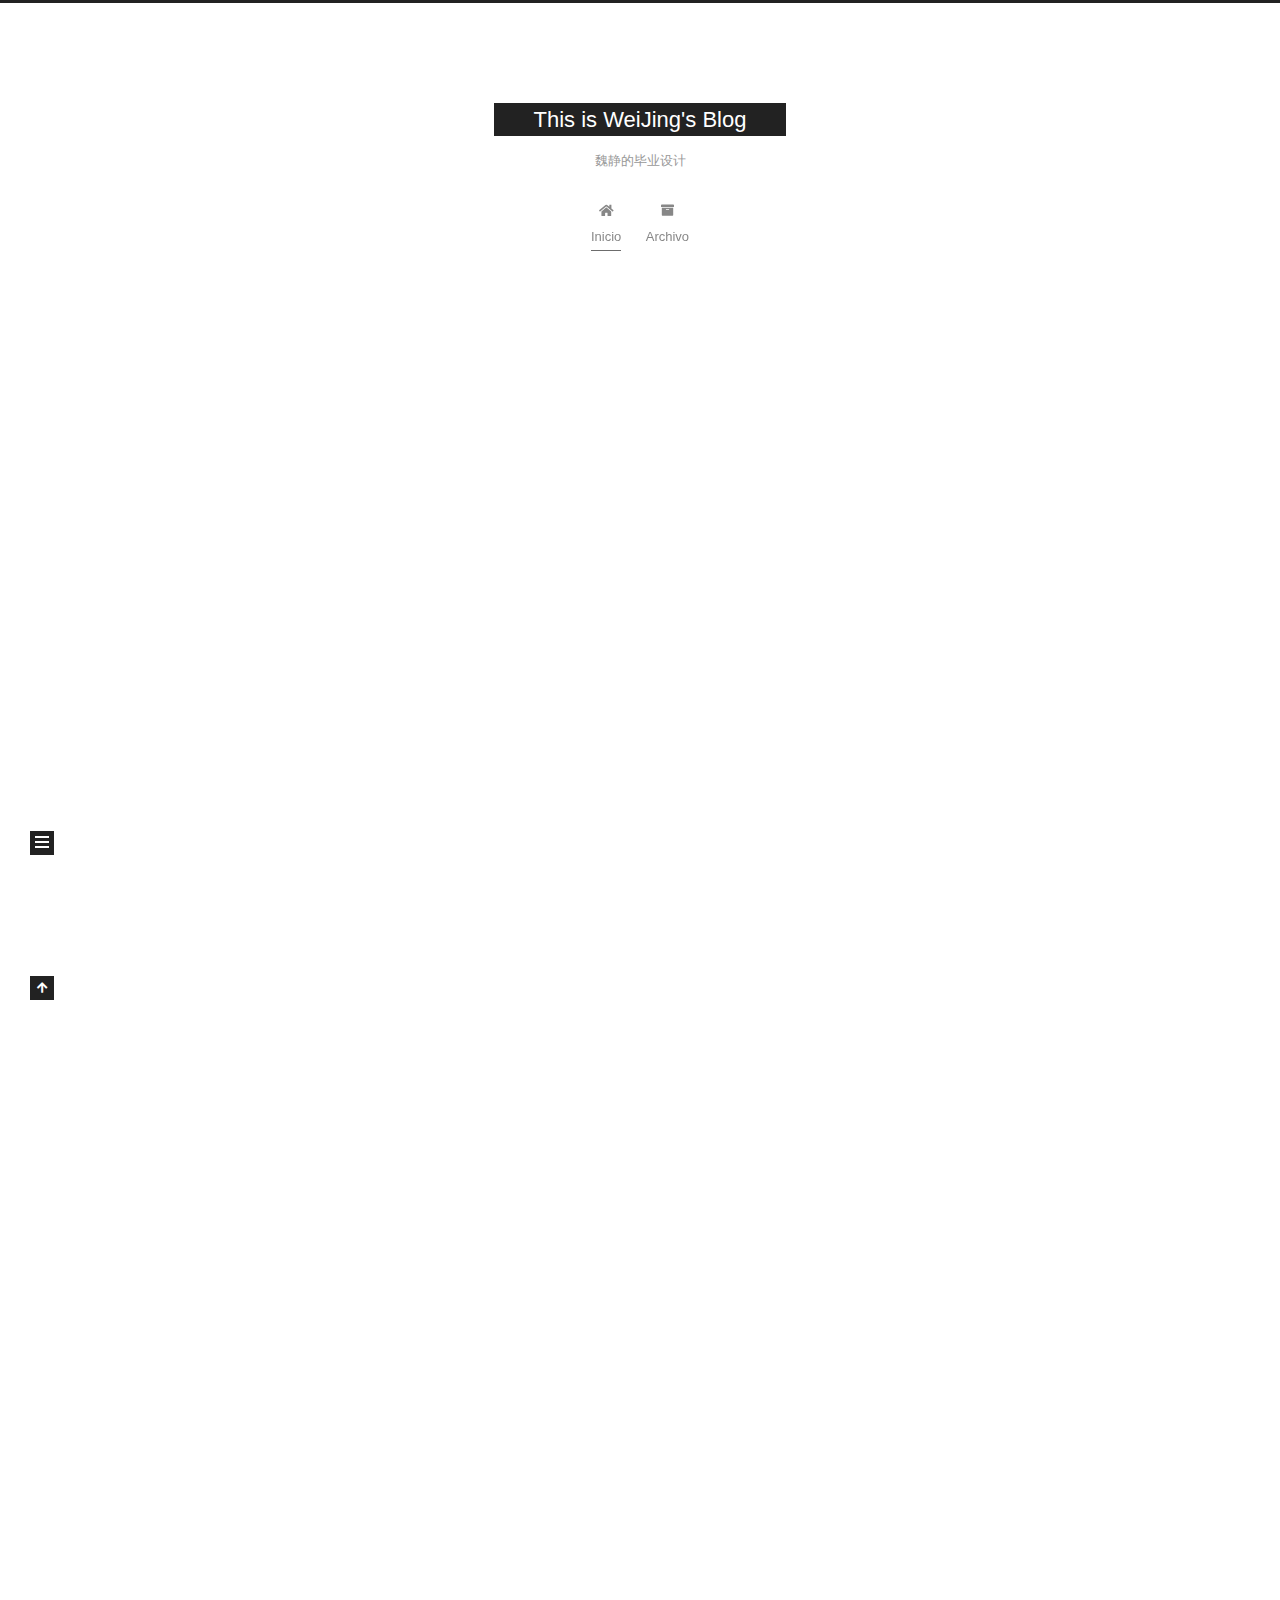
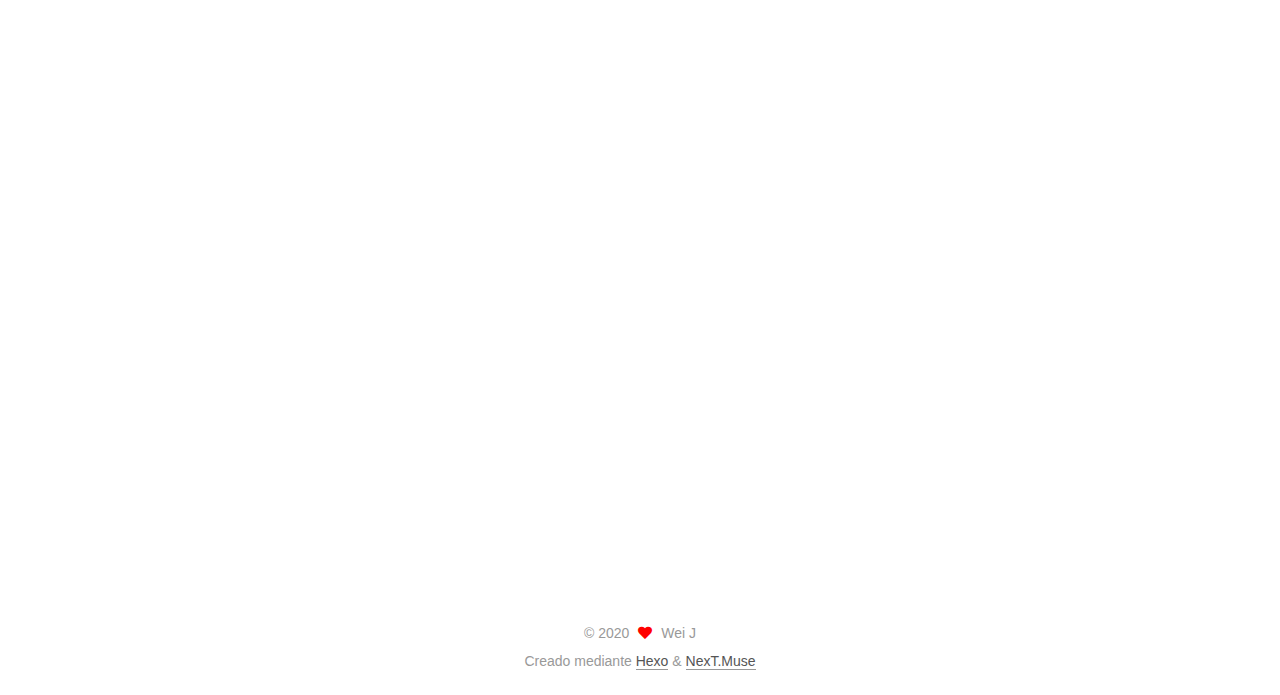
==== commit e4cd97f9: "Site updated: 2020-09-25 14:58:11" ====
--- a/index.html
+++ b/index.html
@@ -83,7 +83,7 @@
     <header class="header" itemscope itemtype="http://schema.org/WPHeader">
       <div class="header-inner"><div class="site-brand-container">
   <div class="site-nav-toggle">
-    <div class="toggle" aria-label="تشغيل شريط التصفح">
+    <div class="toggle" aria-label="Cambiar a barra de navegación">
       <span class="toggle-line toggle-line-first"></span>
       <span class="toggle-line toggle-line-middle"></span>
       <span class="toggle-line toggle-line-last"></span>
@@ -113,12 +113,12 @@
   <ul id="menu" class="main-menu menu">
         <li class="menu-item menu-item-home">
 
-    <a href="/" rel="section"><i class="fa fa-home fa-fw"></i>Home</a>
+    <a href="/" rel="section"><i class="fa fa-home fa-fw"></i>Inicio</a>
 
   </li>
         <li class="menu-item menu-item-archives">
 
-    <a href="/archives/" rel="section"><i class="fa fa-archive fa-fw"></i>الأرشيفات</a>
+    <a href="/archives/" rel="section"><i class="fa fa-archive fa-fw"></i>Archivo</a>
 
   </li>
   </ul>
@@ -148,7 +148,7 @@
   
   
   <article itemscope itemtype="http://schema.org/Article" class="post-block" lang="zh_Hans">
-    <link itemprop="mainEntityOfPage" href="http://yoursite.com/2020/09/07/hello-world/">
+    <link itemprop="mainEntityOfPage" href="http://yoursite.com/2020/09/25/my-first-post/">
 
     <span hidden itemprop="author" itemscope itemtype="http://schema.org/Person">
       <meta itemprop="image" content="/images/avatar.gif">
@@ -162,7 +162,7 @@
       <header class="post-header">
         <h2 class="post-title" itemprop="name headline">
           
-            <a href="/2020/09/07/hello-world/" class="post-title-link" itemprop="url">Hello World</a>
+            <a href="/2020/09/25/my-first-post/" class="post-title-link" itemprop="url">my first post</a>
         </h2>
 
         <div class="post-meta">
@@ -170,16 +170,75 @@
               <span class="post-meta-item-icon">
                 <i class="far fa-calendar"></i>
               </span>
-              <span class="post-meta-item-text">نُشر في</span>
-
-              <time title="أُنشأ: 2020-09-07 12:50:53" itemprop="dateCreated datePublished" datetime="2020-09-07T12:50:53+08:00">2020-09-07</time>
+              <span class="post-meta-item-text">Publicado el</span>
+              
+
+              <time title="Creado por: 2020-09-25 14:52:03 / Modificado por: 14:57:16" itemprop="dateCreated datePublished" datetime="2020-09-25T14:52:03+08:00">2020-09-25</time>
+            </span>
+
+          
+
+        </div>
+      </header>
+
+    
+    
+    
+    <div class="post-body" itemprop="articleBody">
+
+      
+          <h2 id="写作的介绍"><a href="#写作的介绍" class="headerlink" title="写作的介绍"></a>写作的介绍</h2><h2 id="1、字体介绍"><a href="#1、字体介绍" class="headerlink" title="1、字体介绍"></a>1、字体介绍</h2><p><em>这是斜体</em><br><strong>这是粗体</strong><br>*<strong>这是加粗体</strong><br><del>这是删除线</del></p>
+<h2 id="2、分级标题"><a href="#2、分级标题" class="headerlink" title="2、分级标题"></a>2、分级标题</h2><h1 id="一级标题"><a href="#一级标题" class="headerlink" title="一级标题"></a>一级标题</h1><h2 id="二级标题"><a href="#二级标题" class="headerlink" title="二级标题"></a>二级标题</h2>
+      
+    </div>
+
+    
+    
+    
+      <footer class="post-footer">
+        <div class="post-eof"></div>
+      </footer>
+  </article>
+  
+  
+  
+
+      
+  
+  
+  <article itemscope itemtype="http://schema.org/Article" class="post-block" lang="zh_Hans">
+    <link itemprop="mainEntityOfPage" href="http://yoursite.com/2020/09/07/hello-world/">
+
+    <span hidden itemprop="author" itemscope itemtype="http://schema.org/Person">
+      <meta itemprop="image" content="/images/avatar.gif">
+      <meta itemprop="name" content="Wei J">
+      <meta itemprop="description" content="不要等到明天，见天就行动！！！">
+    </span>
+
+    <span hidden itemprop="publisher" itemscope itemtype="http://schema.org/Organization">
+      <meta itemprop="name" content="This is WeiJing's Blog">
+    </span>
+      <header class="post-header">
+        <h2 class="post-title" itemprop="name headline">
+          
+            <a href="/2020/09/07/hello-world/" class="post-title-link" itemprop="url">Hello World</a>
+        </h2>
+
+        <div class="post-meta">
+            <span class="post-meta-item">
+              <span class="post-meta-item-icon">
+                <i class="far fa-calendar"></i>
+              </span>
+              <span class="post-meta-item-text">Publicado el</span>
+
+              <time title="Creado por: 2020-09-07 12:50:53" itemprop="dateCreated datePublished" datetime="2020-09-07T12:50:53+08:00">2020-09-07</time>
             </span>
               <span class="post-meta-item">
                 <span class="post-meta-item-icon">
                   <i class="far fa-calendar-check"></i>
                 </span>
-                <span class="post-meta-item-text">عُدل في</span>
-                <time title="عُدل: 2020-08-20 15:32:59" itemprop="dateModified" datetime="2020-08-20T15:32:59+08:00">2020-08-20</time>
+                <span class="post-meta-item-text">Editado el</span>
+                <time title="Modificado por: 2020-08-20 15:32:59" itemprop="dateModified" datetime="2020-08-20T15:32:59+08:00">2020-08-20</time>
               </span>
 
           
@@ -265,10 +324,10 @@
 
       <ul class="sidebar-nav motion-element">
         <li class="sidebar-nav-toc">
-          المحتويات
+          Tabla de contenidos
         </li>
         <li class="sidebar-nav-overview">
-          عام
+          Inicio
         </li>
       </ul>
 
@@ -287,9 +346,13 @@
       <div class="site-state-item site-state-posts">
           <a href="/archives/">
         
-          <span class="site-state-item-count">1</span>
-          <span class="site-state-item-name">المقالات</span>
+          <span class="site-state-item-count">2</span>
+          <span class="site-state-item-name">entradas</span>
         </a>
+      </div>
+      <div class="site-state-item site-state-tags">
+        <span class="site-state-item-count">1</span>
+        <span class="site-state-item-name">tags</span>
       </div>
   </nav>
 </div>
@@ -321,7 +384,7 @@
   </span>
   <span class="author" itemprop="copyrightHolder">Wei J</span>
 </div>
-  <div class="powered-by">تطبيق الموقع <a href="https://hexo.io/" class="theme-link" rel="noopener" target="_blank">Hexo</a> & <a href="https://muse.theme-next.org/" class="theme-link" rel="noopener" target="_blank">NexT.Muse</a>
+  <div class="powered-by">Creado mediante <a href="https://hexo.io/" class="theme-link" rel="noopener" target="_blank">Hexo</a> & <a href="https://muse.theme-next.org/" class="theme-link" rel="noopener" target="_blank">NexT.Muse</a>
   </div>
 
         
--- a/css/main.css
+++ b/css/main.css
@@ -1168,7 +1168,7 @@
 }
 .links-of-author a::before,
 .links-of-author span.exturl::before {
-  background: #e52030;
+  background: #1aa486;
   border-radius: 50%;
   content: ' ';
   display: inline-block;
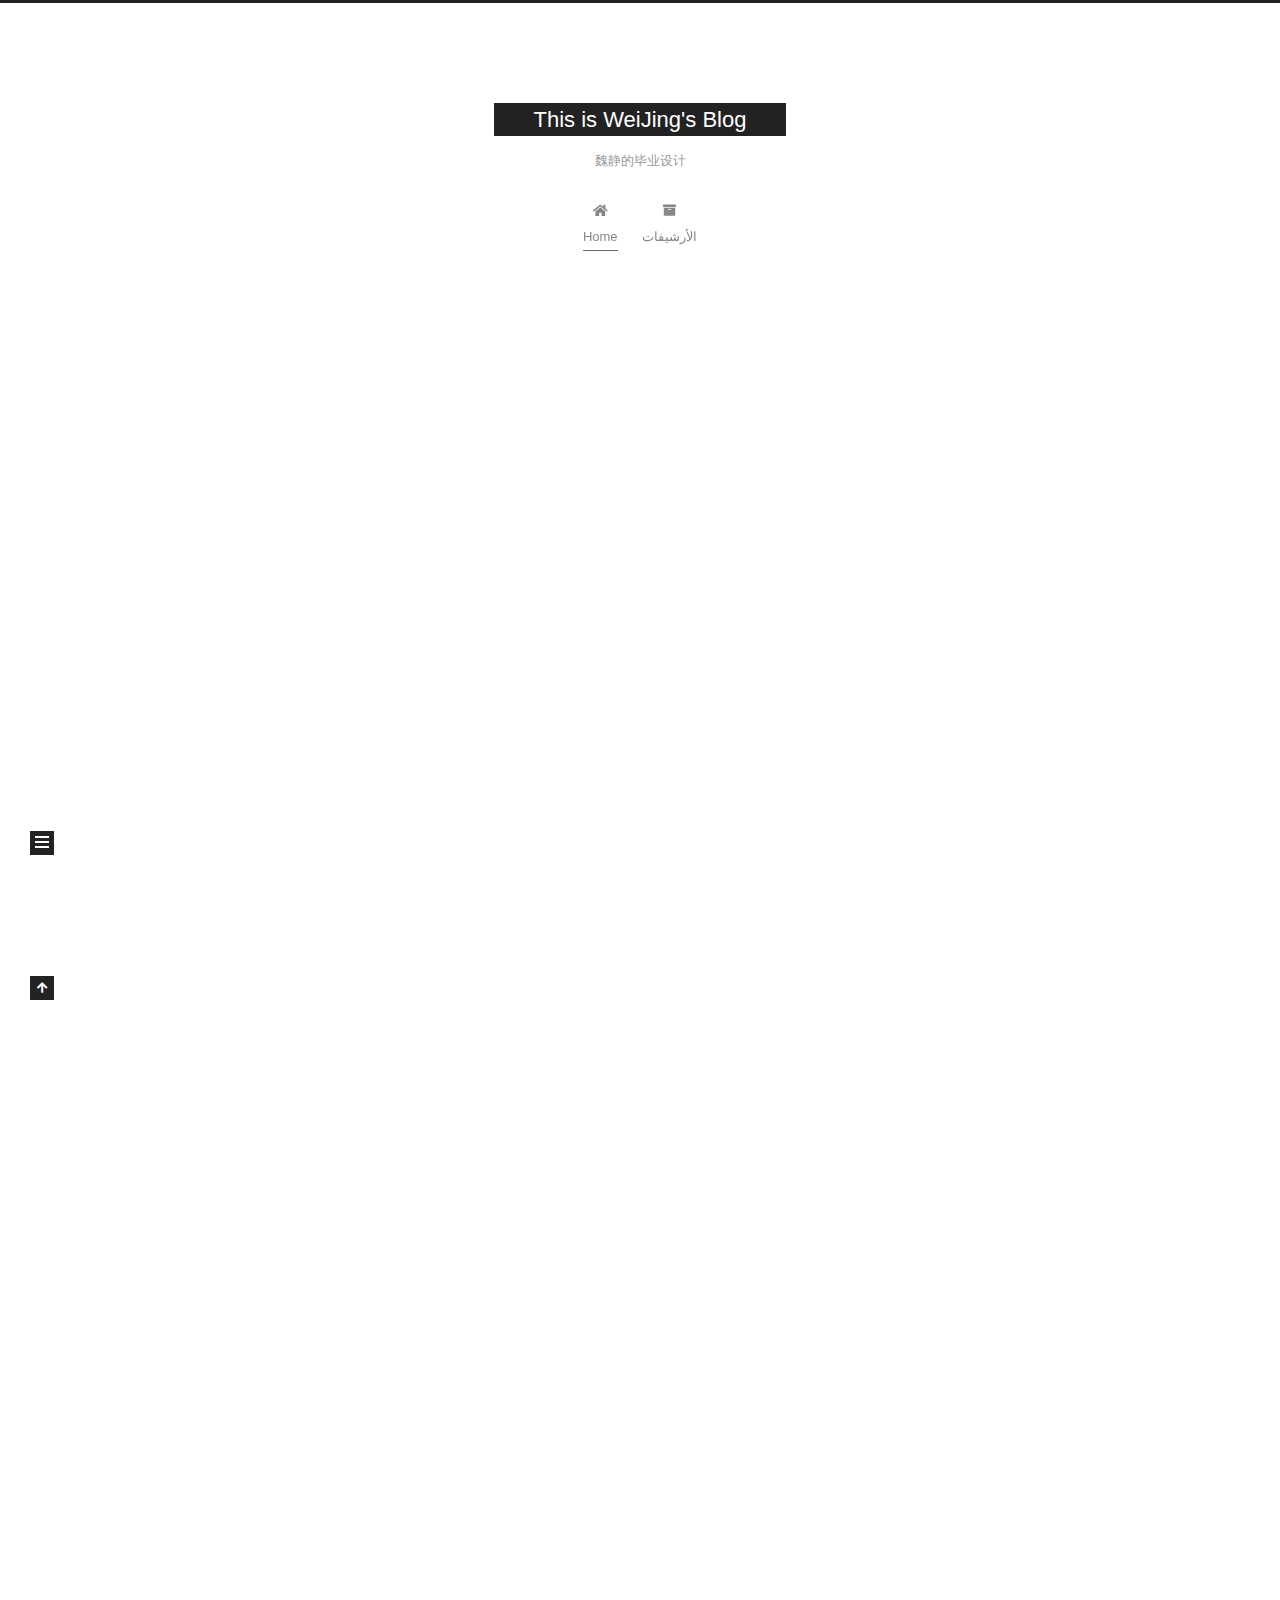
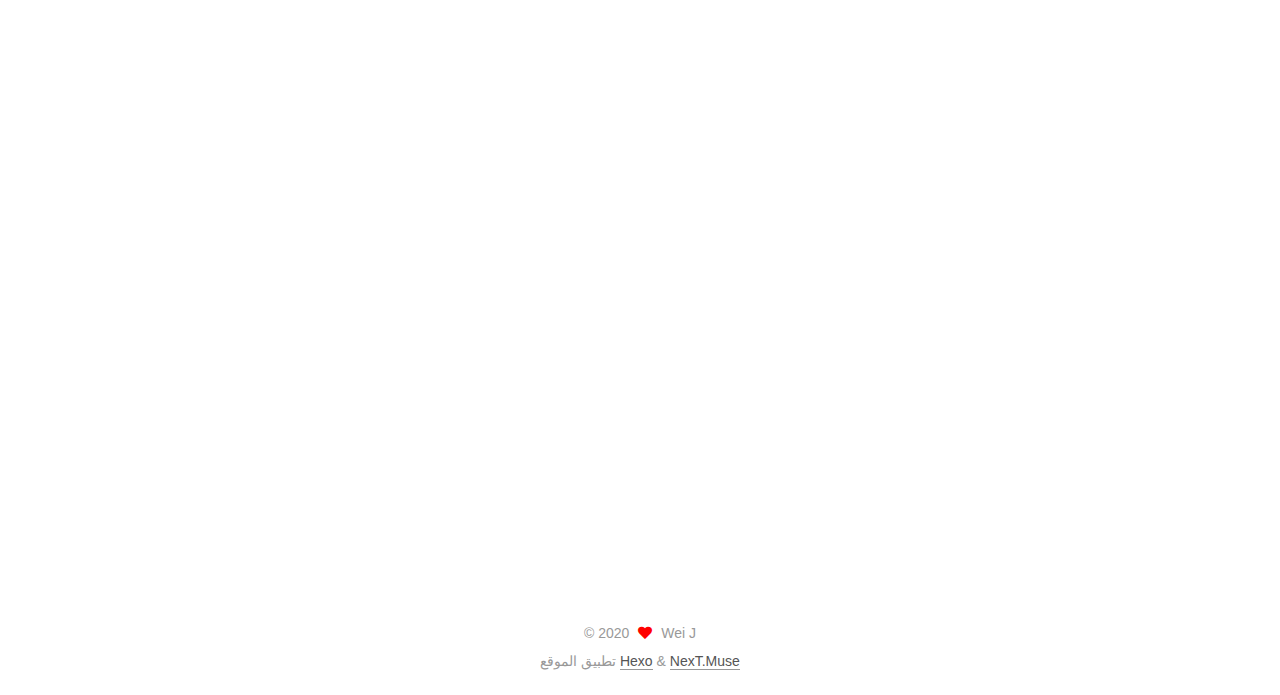
==== commit cec334cf: "Site updated: 2020-09-25 15:04:25" ====
--- a/index.html
+++ b/index.html
@@ -83,7 +83,7 @@
     <header class="header" itemscope itemtype="http://schema.org/WPHeader">
       <div class="header-inner"><div class="site-brand-container">
   <div class="site-nav-toggle">
-    <div class="toggle" aria-label="Cambiar a barra de navegación">
+    <div class="toggle" aria-label="تشغيل شريط التصفح">
       <span class="toggle-line toggle-line-first"></span>
       <span class="toggle-line toggle-line-middle"></span>
       <span class="toggle-line toggle-line-last"></span>
@@ -113,12 +113,12 @@
   <ul id="menu" class="main-menu menu">
         <li class="menu-item menu-item-home">
 
-    <a href="/" rel="section"><i class="fa fa-home fa-fw"></i>Inicio</a>
+    <a href="/" rel="section"><i class="fa fa-home fa-fw"></i>Home</a>
 
   </li>
         <li class="menu-item menu-item-archives">
 
-    <a href="/archives/" rel="section"><i class="fa fa-archive fa-fw"></i>Archivo</a>
+    <a href="/archives/" rel="section"><i class="fa fa-archive fa-fw"></i>الأرشيفات</a>
 
   </li>
   </ul>
@@ -170,10 +170,10 @@
               <span class="post-meta-item-icon">
                 <i class="far fa-calendar"></i>
               </span>
-              <span class="post-meta-item-text">Publicado el</span>
+              <span class="post-meta-item-text">نُشر في</span>
               
 
-              <time title="Creado por: 2020-09-25 14:52:03 / Modificado por: 14:57:16" itemprop="dateCreated datePublished" datetime="2020-09-25T14:52:03+08:00">2020-09-25</time>
+              <time title="أُنشأ: 2020-09-25 14:52:03 / عُدل: 14:57:16" itemprop="dateCreated datePublished" datetime="2020-09-25T14:52:03+08:00">2020-09-25</time>
             </span>
 
           
@@ -229,16 +229,16 @@
               <span class="post-meta-item-icon">
                 <i class="far fa-calendar"></i>
               </span>
-              <span class="post-meta-item-text">Publicado el</span>
-
-              <time title="Creado por: 2020-09-07 12:50:53" itemprop="dateCreated datePublished" datetime="2020-09-07T12:50:53+08:00">2020-09-07</time>
+              <span class="post-meta-item-text">نُشر في</span>
+
+              <time title="أُنشأ: 2020-09-07 12:50:53" itemprop="dateCreated datePublished" datetime="2020-09-07T12:50:53+08:00">2020-09-07</time>
             </span>
               <span class="post-meta-item">
                 <span class="post-meta-item-icon">
                   <i class="far fa-calendar-check"></i>
                 </span>
-                <span class="post-meta-item-text">Editado el</span>
-                <time title="Modificado por: 2020-08-20 15:32:59" itemprop="dateModified" datetime="2020-08-20T15:32:59+08:00">2020-08-20</time>
+                <span class="post-meta-item-text">عُدل في</span>
+                <time title="عُدل: 2020-08-20 15:32:59" itemprop="dateModified" datetime="2020-08-20T15:32:59+08:00">2020-08-20</time>
               </span>
 
           
@@ -324,10 +324,10 @@
 
       <ul class="sidebar-nav motion-element">
         <li class="sidebar-nav-toc">
-          Tabla de contenidos
+          المحتويات
         </li>
         <li class="sidebar-nav-overview">
-          Inicio
+          عام
         </li>
       </ul>
 
@@ -347,12 +347,12 @@
           <a href="/archives/">
         
           <span class="site-state-item-count">2</span>
-          <span class="site-state-item-name">entradas</span>
+          <span class="site-state-item-name">المقالات</span>
         </a>
       </div>
       <div class="site-state-item site-state-tags">
         <span class="site-state-item-count">1</span>
-        <span class="site-state-item-name">tags</span>
+        <span class="site-state-item-name">الوسوم</span>
       </div>
   </nav>
 </div>
@@ -384,7 +384,7 @@
   </span>
   <span class="author" itemprop="copyrightHolder">Wei J</span>
 </div>
-  <div class="powered-by">Creado mediante <a href="https://hexo.io/" class="theme-link" rel="noopener" target="_blank">Hexo</a> & <a href="https://muse.theme-next.org/" class="theme-link" rel="noopener" target="_blank">NexT.Muse</a>
+  <div class="powered-by">تطبيق الموقع <a href="https://hexo.io/" class="theme-link" rel="noopener" target="_blank">Hexo</a> & <a href="https://muse.theme-next.org/" class="theme-link" rel="noopener" target="_blank">NexT.Muse</a>
   </div>
 
         
